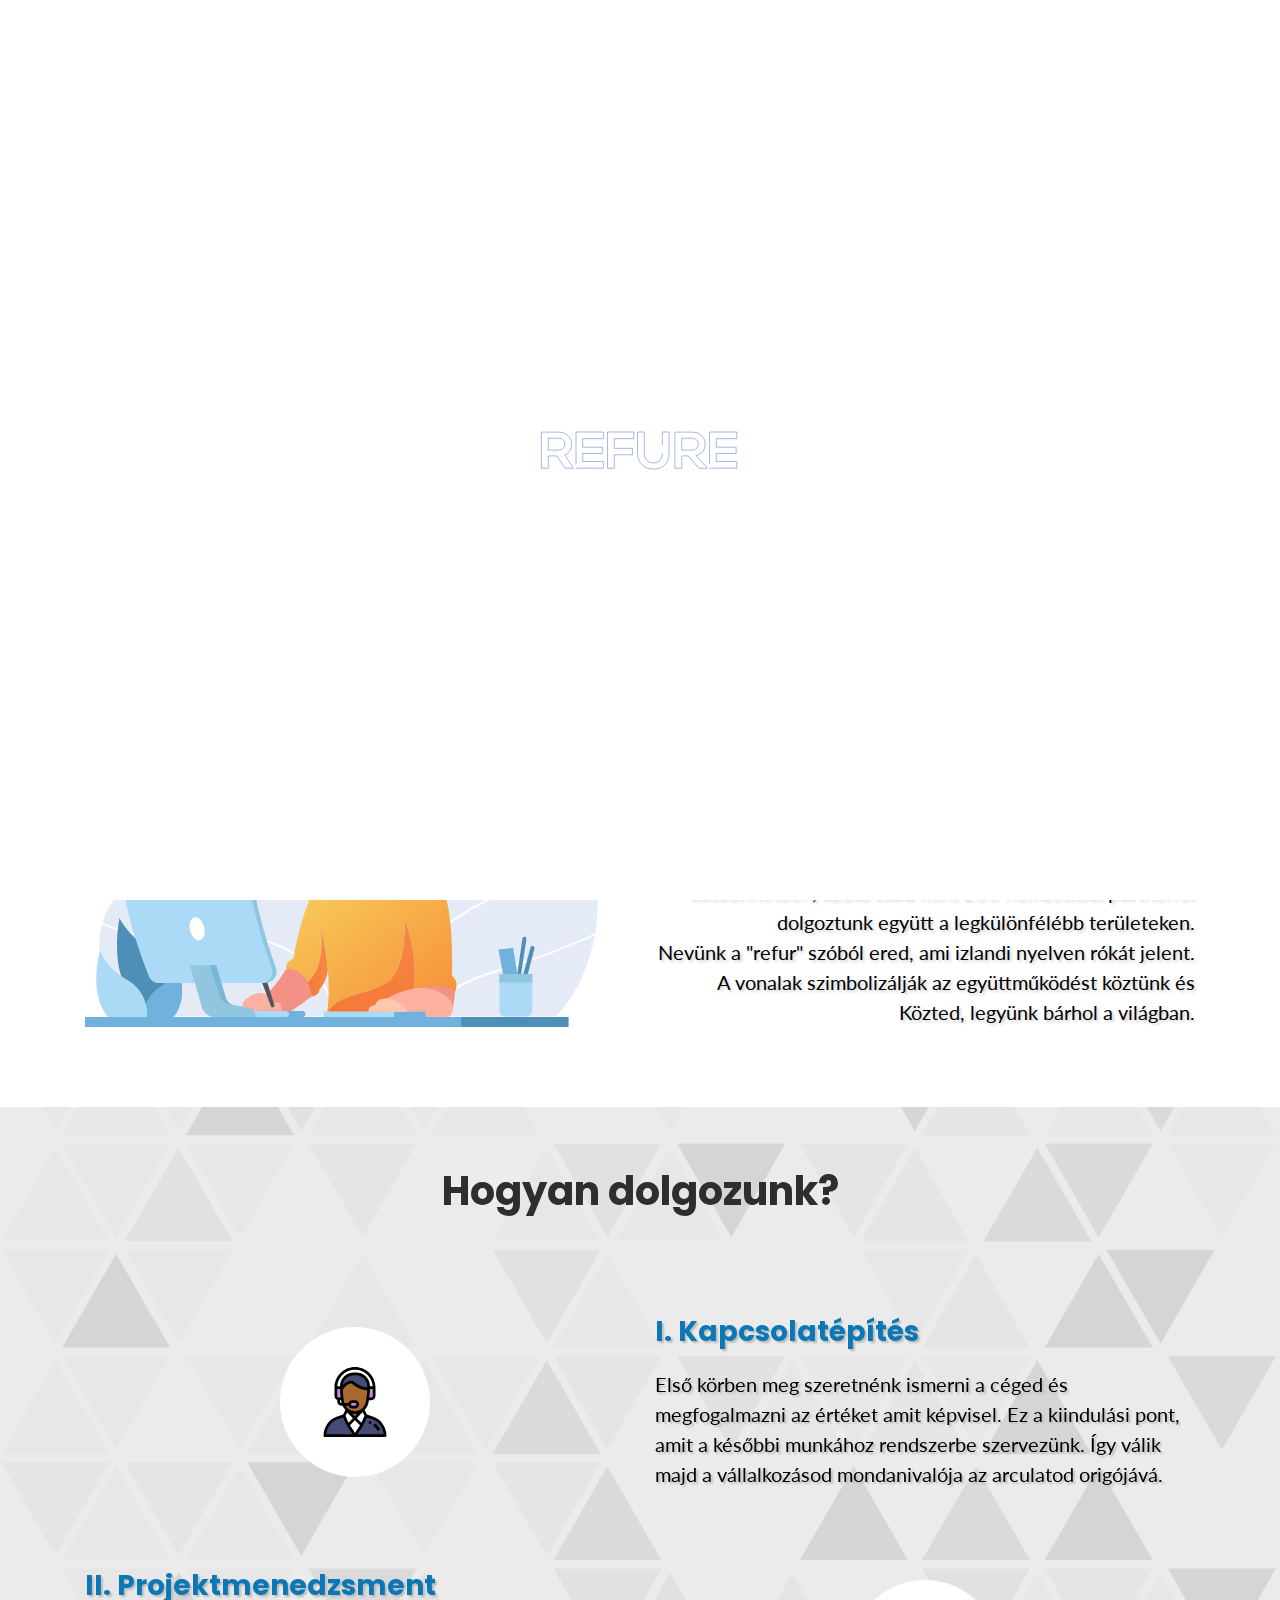
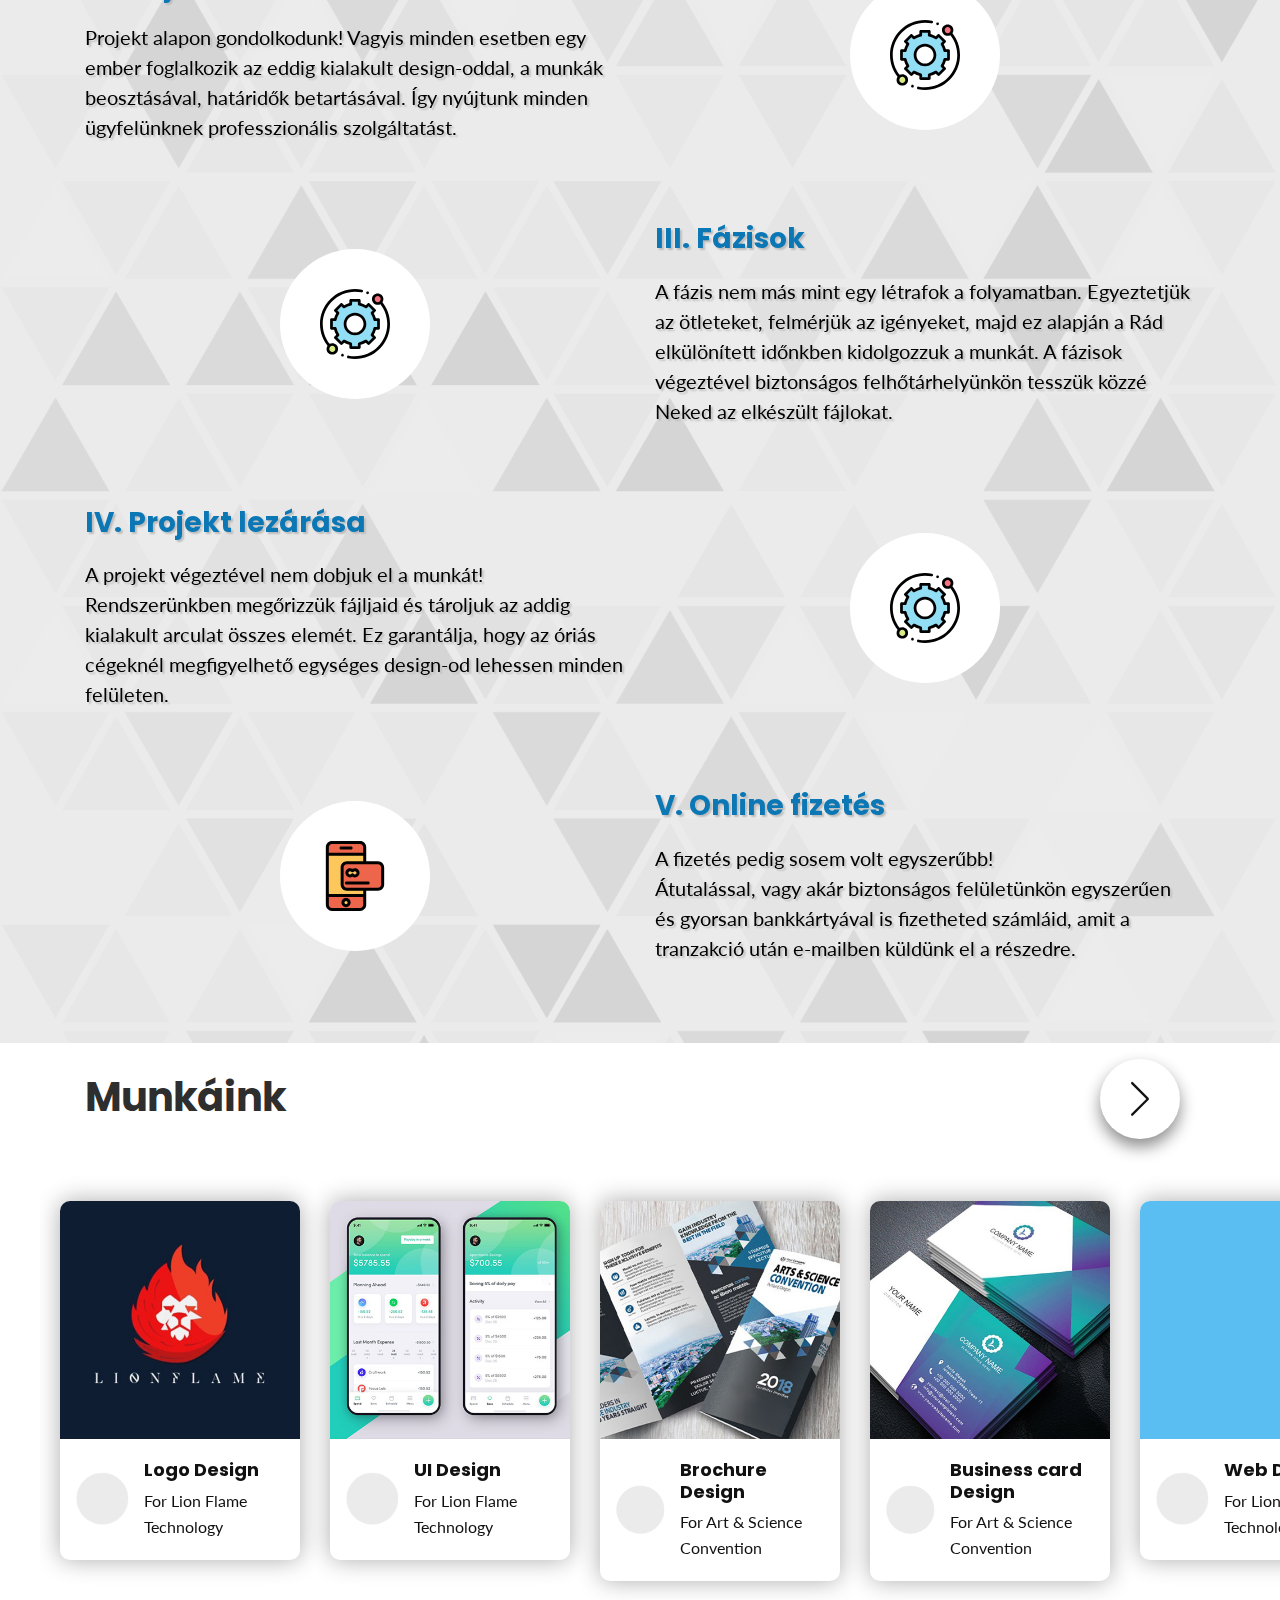
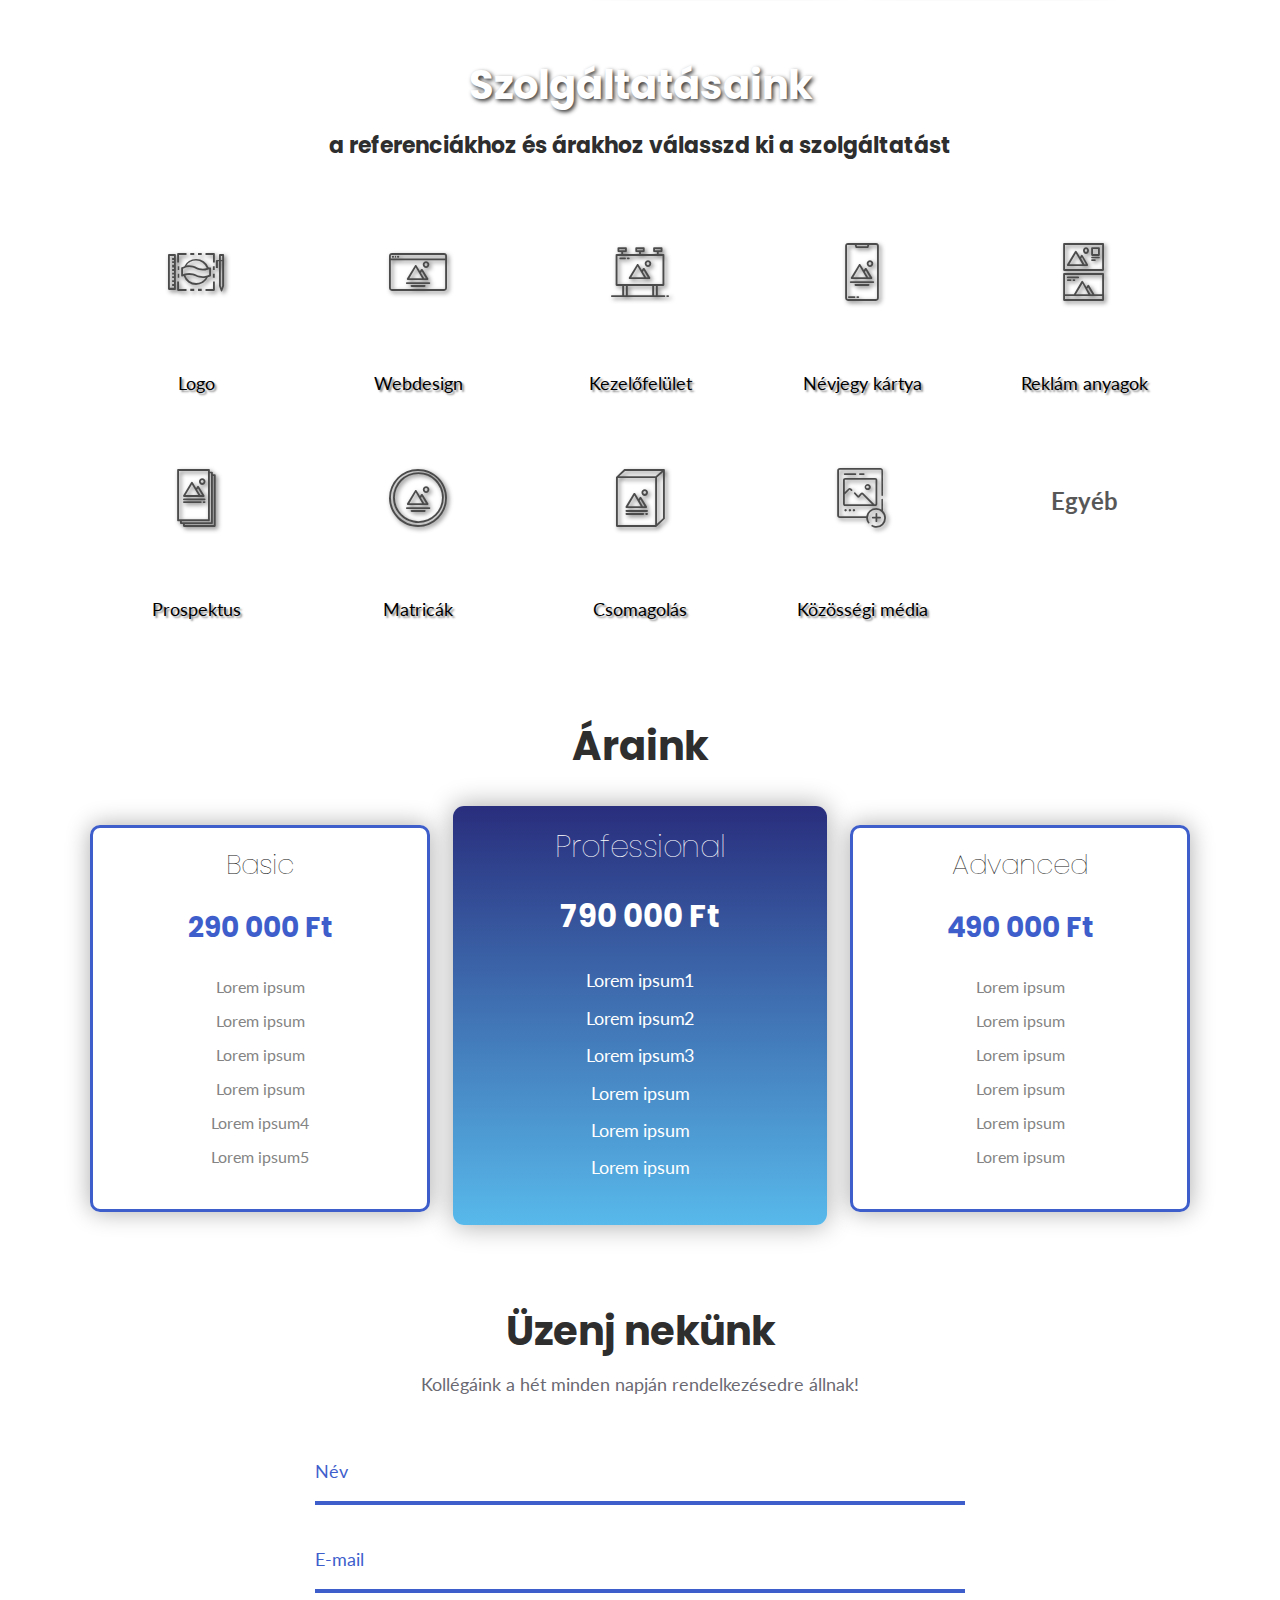
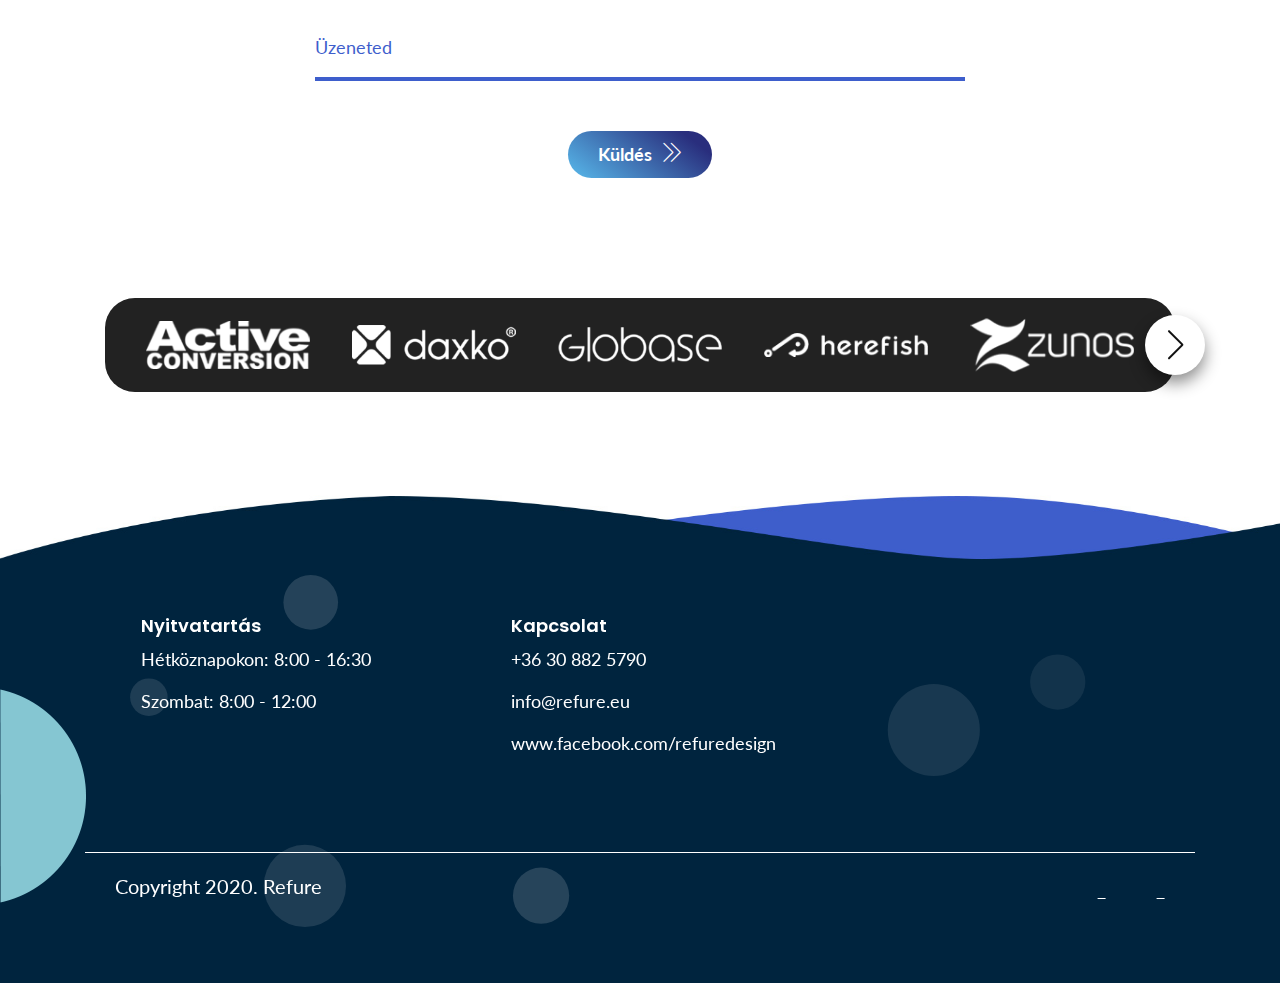
==== update/index.html @ ee315ac1 "up" ====
<!DOCTYPE html>
<html class="no-js" lang="en">
  <head>
    <meta charset="utf-8" />

    <!--====== Title ======-->
    <title>REFURE - Grafikus munkák, design megoldások</title>

    <meta name="description" content="" />
    <meta name="viewport" content="width=device-width, initial-scale=1" />

    <!--====== Favicon Icon ======-->
    <link rel="shortcut icon" href="assets/images/favicon.png" type="image/png" />

    <!--====== Animate CSS ======-->
    <link rel="stylesheet" href="assets/css/animate.css" />

    <!--====== Line Icons CSS ======-->
    <link rel="stylesheet" href="assets/css/LineIcons.css" />

    <!--====== service Icons CSS ======-->
    <link rel="stylesheet" href="assets/css/services-icon.css" />

    <!--====== Font Awesome CSS ======-->
    <link rel="stylesheet" href="assets/css/font-awesome.min.css" />

    <!--====== Bootstrap CSS ======-->
    <link rel="stylesheet" href="assets/css/bootstrap.min.css" />

    <!--====== swiper CSS ======-->
    <link rel="stylesheet" href="assets/css/swiper.min.css" />

    <!--====== Default CSS ======-->
    <link rel="stylesheet" href="assets/css/default.css" />

    <!--====== Style CSS ======-->
    <link rel="stylesheet" href="assets/css/style.css" />
</head>

<body>
    <!--[if IE]>
      <p class="browserupgrade">
        You are using an <strong>outdated</strong> browser. Please
        <a href="https://browsehappy.com/">upgrade your browser</a> to improve
        your experience and security.
      </p>
    <![endif]-->

    <!--====== PRELOADER PART START ======-->

    <div class="preloader">
        <div class="loader">
            <svg version="1.1" id="Layer_1" xmlns="http://www.w3.org/2000/svg" xmlns:xlink="http://www.w3.org/1999/xlink" x="0px" y="0px" viewBox="0 0 882.017 720.295" enable-background="new 0 0 882.017 720.295" xml:space="preserve">
                <g class="preloaderlogo">
                    <g class="logotext">
                        <linearGradient id="SVGID_1_" gradientUnits="userSpaceOnUse" x1="-338.6346" y1="5.5108" x2="892.0926" y2="792.4666">
                            <stop offset="0" style="stop-color: #2400a9;" />
                            <stop offset="0.0764" style="stop-color: #2b19b3;" />
                            <stop offset="0.2457" style="stop-color: #394cc6;" />
                            <stop offset="0.4127" style="stop-color: #4577d6;" />
                            <stop offset="0.574" style="stop-color: #4e97e2;" />
                            <stop offset="0.7279" style="stop-color: #55afeb;" />
                            <stop offset="0.8715" style="stop-color: #59bdf0;" />
                            <stop offset="0.9944" style="stop-color: #5ac2f2;" />
                        </linearGradient>
                        <path fill="url(#SVGID_1_)" d="M158.902,442.015h120.335v-29.591h-90.745v-35.509h86.799v-27.618h-86.799v-37.482h90.745v-29.591
   H158.902C158.902,336.475,158.902,387.765,158.902,442.015z" />
                        <linearGradient id="SVGID_2_" gradientUnits="userSpaceOnUse" x1="-167.7441" y1="-261.7451" x2="1062.983" y2="525.2107">
                            <stop offset="0" style="stop-color: #2400a9;" />
                            <stop offset="0.0764" style="stop-color: #2b19b3;" />
                            <stop offset="0.2457" style="stop-color: #394cc6;" />
                            <stop offset="0.4127" style="stop-color: #4577d6;" />
                            <stop offset="0.574" style="stop-color: #4e97e2;" />
                            <stop offset="0.7279" style="stop-color: #55afeb;" />
                            <stop offset="0.8715" style="stop-color: #59bdf0;" />
                            <stop offset="0.9944" style="stop-color: #5ac2f2;" />
                        </linearGradient>
                        <path fill="url(#SVGID_2_)" d="M747.757,442.015h120.335v-29.591h-90.745v-35.509h87.786v-27.618h-87.786v-37.482h90.745v-29.591
   H747.757C747.757,336.475,747.757,387.765,747.757,442.015z" />
                        <linearGradient id="SVGID_3_" gradientUnits="userSpaceOnUse" x1="-298.9894" y1="-56.4909" x2="931.7363" y2="730.4639">
                            <stop offset="0" style="stop-color: #2400a9;" />
                            <stop offset="0.0764" style="stop-color: #2b19b3;" />
                            <stop offset="0.2457" style="stop-color: #394cc6;" />
                            <stop offset="0.4127" style="stop-color: #4577d6;" />
                            <stop offset="0.574" style="stop-color: #4e97e2;" />
                            <stop offset="0.7279" style="stop-color: #55afeb;" />
                            <stop offset="0.8715" style="stop-color: #59bdf0;" />
                            <stop offset="0.9944" style="stop-color: #5ac2f2;" />
                        </linearGradient>
                        <polygon fill="url(#SVGID_3_)" points="297.979,442.015 327.569,442.015 327.569,382.834 407.464,382.834 407.464,354.229 
   327.569,354.229 327.569,311.816 413.382,311.816 413.382,282.225 297.979,282.225 	" />
                        <linearGradient id="SVGID_4_" gradientUnits="userSpaceOnUse" x1="-251.2435" y1="-131.1832" x2="979.5007" y2="655.7835">
                            <stop offset="0" style="stop-color: #2400a9;" />
                            <stop offset="0.0764" style="stop-color: #2b19b3;" />
                            <stop offset="0.2457" style="stop-color: #394cc6;" />
                            <stop offset="0.4127" style="stop-color: #4577d6;" />
                            <stop offset="0.574" style="stop-color: #4e97e2;" />
                            <stop offset="0.7279" style="stop-color: #55afeb;" />
                            <stop offset="0.8715" style="stop-color: #59bdf0;" />
                            <stop offset="0.9944" style="stop-color: #5ac2f2;" />
                        </linearGradient>
                        <path fill="url(#SVGID_4_)" d="M539.636,374.334c0,27.324-13.99,43.949-38.809,43.949c-24.822,0-41.086-15.256-41.086-43.949
   v-92.109H430.15v92.109c0,48.048,32.193,71.274,70.449,71.274c40.077,0,68.627-24.137,68.627-71.274v-92.109h-29.591V374.334z" />
                        <linearGradient id="SVGID_5_" gradientUnits="userSpaceOnUse" x1="-215.8048" y1="-186.5627" x2="1014.9111" y2="600.3858">
                            <stop offset="0" style="stop-color: #2400a9;" />
                            <stop offset="0.0764" style="stop-color: #2b19b3;" />
                            <stop offset="0.2457" style="stop-color: #394cc6;" />
                            <stop offset="0.4127" style="stop-color: #4577d6;" />
                            <stop offset="0.574" style="stop-color: #4e97e2;" />
                            <stop offset="0.7279" style="stop-color: #55afeb;" />
                            <stop offset="0.8715" style="stop-color: #59bdf0;" />
                            <stop offset="0.9944" style="stop-color: #5ac2f2;" />
                        </linearGradient>
                        <path fill="url(#SVGID_5_)" d="M728.317,335.623c0-27.552-19.928-52.6-57.5-52.83c-25.276,0-49.313-0.229-75.945-0.229v159.451
   h30.577v-54.25h28.634l46.452,54.25h36.372v-1.872l-48.585-54.423C718.607,379.569,728.317,357.483,728.317,335.623z
    M625.449,362.12v-52.277h45.484c18.901,0,27.326,13.388,27.326,26.138s-8.198,26.138-27.326,26.138H625.449z" />
                        <g>
                            <linearGradient id="SVGID_6_" gradientUnits="userSpaceOnUse" x1="-313.3938" y1="-33.9428" x2="917.308" y2="752.9968">
                                <stop offset="0" style="stop-color: #2400a9;" />
                                <stop offset="0.0764" style="stop-color: #2b19b3;" />
                                <stop offset="0.2457" style="stop-color: #394cc6;" />
                                <stop offset="0.4127" style="stop-color: #4577d6;" />
                                <stop offset="0.574" style="stop-color: #4e97e2;" />
                                <stop offset="0.7279" style="stop-color: #55afeb;" />
                                <stop offset="0.8715" style="stop-color: #59bdf0;" />
                                <stop offset="0.9944" style="stop-color: #5ac2f2;" />
                            </linearGradient>
                            <path fill="url(#SVGID_6_)" d="M867.487,449.421c0,0,8.543,232.531-257.797,232.531c-187.862,0-407.966-133.053-500.142-299.454
     c21.847-8.735,29.694-27.883,29.694-46.875c0-27.552-19.811-52.6-57.384-52.83c-3.255,0-6.632-0.333-9.888-0.341
     c-12.313-0.025-57.077,0.112-65.954,0.112v159.451h29.591v-54.25h38.756l28.01,43.423c0.493,0.699,0.97,1.528,1.467,2.229
     l0.408,0.524c113.574,160.036,331.087,281.44,519.305,281.44c103.439,0,182.905-36.294,223.761-102.229
     C876.925,565.363,883.542,513.601,867.487,449.421z M61.599,362.12H35.608v-52.277h5.962h37.392h2.896
     c18.9,0,27.325,13.229,27.325,25.984c0,8.598-3.749,17.731-12.042,22.422c-4.006,2.265-9.053,3.87-15.283,3.87H61.599z" />
                        </g>
                        <linearGradient id="SVGID_7_" gradientUnits="userSpaceOnUse" x1="-233.0298" y1="-159.667" x2="997.6918" y2="627.2852">
                            <stop offset="0" style="stop-color: #2400a9;" />
                            <stop offset="0.0764" style="stop-color: #2b19b3;" />
                            <stop offset="0.2457" style="stop-color: #394cc6;" />
                            <stop offset="0.4127" style="stop-color: #4577d6;" />
                            <stop offset="0.574" style="stop-color: #4e97e2;" />
                            <stop offset="0.7279" style="stop-color: #55afeb;" />
                            <stop offset="0.8715" style="stop-color: #59bdf0;" />
                            <stop offset="0.9944" style="stop-color: #5ac2f2;" />
                        </linearGradient>
                        <path fill="url(#SVGID_7_)" d="M786.168,282.225h-38.572C640.709,148.081,460.582,38.815,300.121,38.815
   C39.782,38.815,33.89,272.523,33.89,272.523c-12.622-59.855,0.725-120.135,28.609-165.158
   C103.357,41.427,182.825,4.914,286.254,4.914c180.778,0,383.007,126.534,499.784,277.104
   C786.075,282.149,786.13,282.225,786.168,282.225z" />

                        <rect class="rect" />
                        <rect class="rect2" />
                    </g>
                </g>
                <g>
                    <path class="stroke e" d="M158.902,442.015h120.335v-29.591h-90.745v-35.509h86.799v-27.618h-86.799v-37.482h90.745v-29.591H158.902
   C158.902,336.475,158.902,387.765,158.902,442.015z" />
                    <path class="stroke e" d="M747.757,442.015h120.335v-29.591h-90.745v-35.509h87.786v-27.618h-87.786v-37.482h90.745v-29.591H747.757
   C747.757,336.475,747.757,387.765,747.757,442.015z" />
                    <polygon class="stroke" points="297.979,442.015 327.569,442.015 327.569,382.834 407.464,382.834 407.464,354.229 
   327.569,354.229 327.569,311.816 413.382,311.816 413.382,282.225 297.979,282.225 	" />
                    <path class="stroke" d="M539.636,374.334c0,27.324-13.99,43.949-38.809,43.949c-24.822,0-41.086-15.256-41.086-43.949v-92.109
   H430.15v92.109c0,48.048,32.193,71.274,70.449,71.274c40.077,0,68.627-24.137,68.627-71.274v-92.109h-29.591V374.334z" />
                    <path class="stroke" d="M728.317,335.623c0-27.552-19.928-52.6-57.5-52.83c-25.276,0-49.313-0.229-75.945-0.229v159.451h30.577
   v-54.25h28.634l46.452,54.25h36.372v-1.872l-48.585-54.423C718.607,379.569,728.317,357.483,728.317,335.623z M625.449,362.12
   v-52.277h45.484c18.901,0,27.326,13.388,27.326,26.138s-8.198,26.138-27.326,26.138H625.449z" />
                    <path class="stroke" d="M139.317,335.623c0-27.552-19.928-52.6-57.501-52.83c-25.276,0-49.313-0.229-75.945-0.229v159.451h30.577
   v-54.25h37.634l36.452,54.25h37.372v-1.872c0,0-24.907-32.995-38.267-57.407C131.861,374.107,139.317,354.778,139.317,335.623z
    M36.449,362.12v-52.277h45.484c18.901,0,27.326,13.388,27.326,26.138s-8.198,26.138-27.326,26.138H36.449z" />
                </g>
            </svg>
        </div>
    </div>

    <!--====== PRELOADER PART ENDS ======-->

    <!--====== HEADER PART START ======-->

    <header class="header-area">
        <div class="navbar-area">
            <div class="container">
                <div class="row">
                    <div class="col-lg-12">
                        <nav class="navbar navbar-expand-lg">
                            <a class="navbar-brand" href="index.html">
                                <img src="assets/images/logo.png" alt="Logo" />
                            </a>
                            <div class="collapse navbar-collapse" id="navbarSupportedContent">
                                <ul id="nav" class="navbar-nav ml-auto">
                                    <li class="nav-item">
                                        <a class="page-scroll" href="#about">Rólunk</a>
                                    </li>
                                    <li class="nav-item">
                                        <a class="page-scroll" href="#services">Szolgáltatások</a>
                                    </li>
                                    <li class="nav-item">
                                        <a class="page-scroll" href="#pricing">Áraink</a>
                                    </li>
                                    <li class="nav-item">
                                        <a class="page-scroll" href="#contact">Kapcsolat</a>
                                    </li>
                                </ul>
                            </div>
                            <!-- navbar collapse -->
                            <div class="dropdown lan-dropown ml-auto mr-4">
                                <button class="btn btn-secondary dropdown-toggle" type="button" id="lanDropdownMenuButton" data-toggle="dropdown" aria-haspopup="true" aria-expanded="false">
                                    HU <i class="lni lni-chevron-down"></i>
                                </button>
                                <div class="dropdown-menu lanDropdownMenu" aria-labelledby="lanDropdownMenuButton">
                                    <a class="dropdown-item" href="#">HU</a>
                                    <a class="dropdown-item" href="#">EN</a>
                                    <a class="dropdown-item" href="#">DE</a>
                                </div>
                            </div>
                            <!-- toggle button -->
                            <button class="navbar-toggler" type="button" data-toggle="collapse" data-target="#navbarSupportedContent" aria-controls="navbarSupportedContent" aria-expanded="false" aria-label="Toggle navigation">
                                <span class="toggler-icon"></span>
                                <span class="toggler-icon"></span>
                                <span class="toggler-icon"></span>
                            </button>
                        </nav>
                        <!-- navbar -->
                    </div>
                </div>
                <!-- row -->
            </div>
            <!-- container -->
        </div>
        <!-- navbar area -->
    </header>
    <!--====== HEADER PART ENDS ======-->

    <!--====== HERO PART START ======-->
    <section id="hero" class="bg_cover">
        <div class="container hero-container">
            <div class="row align-items-center">
                <div class="col-md-5">
                    <div class="text-left">
                        <h1 class="hero-title wow fadeInUp" data-wow-duration="1.3s" data-wow-delay="2.2s">
                            Designerek vagyunk
                        </h1>
                        <h2 class="hero-sub-title wow fadeInUp" data-wow-duration="1.3s" data-wow-delay="2.5s">
                            A terveid rábíznád a kivitelezőre? És a Design-od programozókra?
                        </h2>
                    </div>
                </div>
                <div class="col-md-7">
                    <div class="hero-image text-center wow fadeIn" data-wow-duration="1.3s" data-wow-delay="2.6s">
                        <img src="assets/images/header-hero.svg" alt="hero" />
                    </div>
                </div>
            </div><!-- row -->
        </div><!-- container -->
        <div id="particles-1" class="particles"></div><!-- particles -->
    </section>
    <!--====== HERO PART ENDS ======-->

    <!--====== ABOUT PART START ======-->
    <section id="about">
        <div class="container">
            <div class="row">
                <div class="col-md-6 align-self-center wow fadeIn" data-wow-duration="1.3s" data-wow-delay=".2s">
                    <div class="about-image">
                        <img class="img-fluid" src="assets/images/about.svg" alt="" />
                    </div>
                </div>
                <div class="col-md-6 wow fadeInRight" data-wow-duration="1.3s" data-wow-delay=".5s">
                    <div class="about-contents">
                        <div class="section-title">
                            <h2>< REFURE ></h2>
                        </div>
                        <p class="text-right">
                            A Refure története 2018-ban kezdődött el egy izlandi kisvárosban,
							Borgarnesben. Projekt szemléletünknek köszönhetően, azóta több
							mint 200 nemzetközi partnerrel dolgoztunk együtt a legkülönfélébb
							területeken.<br>
							Nevünk a "refur" szóból ered, ami
                            izlandi nyelven rókát jelent. A vonalak szimbolizálják az együttműködést
                            köztünk és Közted, legyünk bárhol a világban.
                        </p>
                    </div>
                </div>
            </div><!-- row -->
        </div><!-- container -->
    </section>
    <!--====== ABOUT ENDS ======-->

    <!--====== HOW WE WORK START ======-->
    <section id="howWeWork">
        <div id="scene">
            <div class="container">
                <div class="section-title">
                    <h2>Hogyan dolgozunk?</h2>
                </div>
                <div class="row step1 align-items-center">
                    <div class="col-md-6">
                        <div class="howWeWork-image">
                            <img src="assets/images/Contact-Us.svg" alt="" />
                        </div>
                    </div>
                    <div class="col-md-6">
                        <div class="howWeWork-text">
                            <h4>I. Kapcsolatépítés</h4>
                            <p>
                                Első körben meg szeretnénk ismerni a céged és megfogalmazni
								az értéket amit képvisel. Ez a kiindulási pont, amit a későbbi
								munkához rendszerbe szervezünk. Így válik majd a vállalkozásod
								mondanivalója az arculatod origójává.<br>
                            </p>
                        </div>
                    </div>
                </div>
                <div class="row step2 align-items-center">
                    <div class="col-md-6">
                        <div class="howWeWork-text">
                            <h4>II. Projektmenedzsment</h4>
                            <p>
                                Projekt alapon gondolkodunk! Vagyis minden esetben egy ember
								foglalkozik az eddig kialakult design-oddal, a munkák beosztásával,
								határidők betartásával. Így nyújtunk minden ügyfelünknek 
								professzionális szolgáltatást.<br>
                            </p>
                        </div>
                    </div>
                    <div class="col-md-6">
                        <div class="howWeWork-image">
                            <img src="assets/images/Process.svg" alt="" />
                        </div>
                    </div>
                </div>
                <div class="row step3 align-items-center">
                    <div class="col-md-6">
                        <div class="howWeWork-image">
                            <img src="assets/images/Process.svg" alt="" />
                        </div>
                    </div>
                    <div class="col-md-6">
                        <div class="howWeWork-text">
                            <h4>III. Fázisok</h4>
                            <p>
                                A fázis nem más mint egy létrafok a folyamatban. Egyeztetjük 
								az ötleteket, felmérjük az igényeket, majd ez alapján a Rád
								elkülönített időnkben kidolgozzuk a munkát. A fázisok végeztével
								biztonságos felhőtárhelyünkön tesszük közzé Neked az elkészült fájlokat.
								<br>
                            </p>
                        </div>
                    </div>
				</div>
				<div class="row step2 align-items-center">
                   <div class="col-md-6">
                       <div class="howWeWork-text">
                           <h4>IV. Projekt lezárása</h4>
                           <p>
                                A projekt végeztével nem dobjuk el a munkát! Rendszerünkben
								megőrizzük fájljaid és tároljuk az addig kialakult arculat
								összes elemét. Ez garantálja, hogy az óriás cégeknél megfigyelhető
								egységes design-od lehessen minden felületen. <br>
                           </p>
                        </div>
                    </div>
                    <div class="col-md-6">
                        <div class="howWeWork-image">
                            <img src="assets/images/Process.svg" alt="" />
                        </div>
                    </div>
                </div>
				<div class="row step3 align-items-center">
                    <div class="col-md-6">
                        <div class="howWeWork-image">
                            <img src="assets/images/Online-Payment.svg" alt="" />
                        </div>
                    </div>
                    <div class="col-md-6">
                        <div class="howWeWork-text">
                            <h4>V. Online fizetés</h4>
                            <p>
                                A fizetés pedig sosem volt egyszerűbb! <br>
								Átutalással, vagy akár biztonságos felületünkön egyszerűen és gyorsan 
								bankkártyával is fizetheted számláid, amit a tranzakció után e-mailben
								küldünk el a részedre.
								<br>
                            </p>
                        </div>
                    </div>
                </div>
            </div><!-- container -->
            <div class="bg-paralax bg_cover" data-depth="0.2"></div><!-- bg-paralax -->
        </div><!-- scene -->
    </section>
    <!--====== HOW WE WORK PART ENDS ======-->

    <!--====== WORK PART START ======-->
    <section id="work">
        <div class="container">
            <div class="section-title text-left">
                <h2>Munkáink</h2>
            </div>
        </div><!-- container -->
        <div class="slider">
            <div class="swiper-container work-slider">
                <div class="swiper-wrapper">
                    <div class="swiper-slide logo primary">
                        <div class="content">
                            <div class="image">
                                <img src="assets/images/logo-sample.jpg" alt="" />
                            </div>
                            <div class="bottom">
                                <div class="left-img">
                                    <img src="assets/images/img-plageholder.png" alt="" />
                                </div>
                                <div class="right-text">
                                    <h5>Logo Design</h5>
                                    <p>For Lion Flame Technology</p>
                                </div>
                            </div>
                        </div>
                    </div>
                    <div class="swiper-slide logo">
                        <div class="content">
                            <div class="image">
                                <img src="assets/images/logo-sample.jpg" alt="" />
                            </div>
                            <div class="bottom">
                                <div class="left-img">
                                    <img src="assets/images/img-plageholder.png" alt="" />
                                </div>
                                <div class="right-text">
                                    <h5>Logo Design</h5>
                                    <p>For Lion Flame Technology</p>
                                </div>
                            </div>
                        </div>
                    </div>
                    <div class="swiper-slide logo">
                        <div class="content">
                            <div class="image">
                                <img src="assets/images/logo-sample.jpg" alt="" />
                            </div>
                            <div class="bottom">
                                <div class="left-img">
                                    <img src="assets/images/img-plageholder.png" alt="" />
                                </div>
                                <div class="right-text">
                                    <h5>Logo Design</h5>
                                    <p>For Lion Flame Technology</p>
                                </div>
                            </div>
                        </div>
                    </div>
                    <div class="swiper-slide logo">
                        <div class="content">
                            <div class="image">
                                <img src="assets/images/logo-sample.jpg" alt="" />
                            </div>
                            <div class="bottom">
                                <div class="left-img">
                                    <img src="assets/images/img-plageholder.png" alt="" />
                                </div>
                                <div class="right-text">
                                    <h5>Logo Design</h5>
                                    <p>For Lion Flame Technology</p>
                                </div>
                            </div>
                        </div>
                    </div>
                    <div class="swiper-slide logo">
                        <div class="content">
                            <div class="image">
                                <img src="assets/images/logo-sample.jpg" alt="" />
                            </div>
                            <div class="bottom">
                                <div class="left-img">
                                    <img src="assets/images/img-plageholder.png" alt="" />
                                </div>
                                <div class="right-text">
                                    <h5>Logo Design</h5>
                                    <p>For Lion Flame Technology</p>
                                </div>
                            </div>
                        </div>
                    </div>
                    <div class="swiper-slide logo">
                        <div class="content">
                            <div class="image">
                                <img src="assets/images/logo-sample.jpg" alt="" />
                            </div>
                            <div class="bottom">
                                <div class="left-img">
                                    <img src="assets/images/img-plageholder.png" alt="" />
                                </div>
                                <div class="right-text">
                                    <h5>Logo Design</h5>
                                    <p>For Lion Flame Technology</p>
                                </div>
                            </div>
                        </div>
                    </div>
                    <div class="swiper-slide logo">
                        <div class="content">
                            <div class="image">
                                <img src="assets/images/logo-sample.jpg" alt="" />
                            </div>
                            <div class="bottom">
                                <div class="left-img">
                                    <img src="assets/images/img-plageholder.png" alt="" />
                                </div>
                                <div class="right-text">
                                    <h5>Logo Design</h5>
                                    <p>For Lion Flame Technology</p>
                                </div>
                            </div>
                        </div>
                    </div>
                    <div class="swiper-slide logo">
                        <div class="content">
                            <div class="image">
                                <img src="assets/images/logo-sample.jpg" alt="" />
                            </div>
                            <div class="bottom">
                                <div class="left-img">
                                    <img src="assets/images/img-plageholder.png" alt="" />
                                </div>
                                <div class="right-text">
                                    <h5>Logo Design</h5>
                                    <p>For Lion Flame Technology</p>
                                </div>
                            </div>
                        </div>
                    </div>
                    <div class="swiper-slide logo">
                        <div class="content">
                            <div class="image">
                                <img src="assets/images/logo-sample.jpg" alt="" />
                            </div>
                            <div class="bottom">
                                <div class="left-img">
                                    <img src="assets/images/img-plageholder.png" alt="" />
                                </div>
                                <div class="right-text">
                                    <h5>Logo Design</h5>
                                    <p>For Lion Flame Technology</p>
                                </div>
                            </div>
                        </div>
                    </div>
                    <div class="swiper-slide logo">
                        <div class="content">
                            <div class="image">
                                <img src="assets/images/logo-sample.jpg" alt="" />
                            </div>
                            <div class="bottom">
                                <div class="left-img">
                                    <img src="assets/images/img-plageholder.png" alt="" />
                                </div>
                                <div class="right-text">
                                    <h5>Logo Design</h5>
                                    <p>For Lion Flame Technology</p>
                                </div>
                            </div>
                        </div>
                    </div>
                    <div class="swiper-slide uiDesign primary">
                        <div class="content">
                            <div class="image">
                                <img src="assets/images/Ui-Sample.jpg" alt="" />
                            </div>
                            <div class="bottom">
                                <div class="left-img">
                                    <img src="assets/images/img-plageholder.png" alt="" />
                                </div>
                                <div class="right-text">
                                    <h5>UI Design</h5>
                                    <p>For Lion Flame Technology</p>
                                </div>
                            </div>
                        </div>
                    </div>
                    <div class="swiper-slide uiDesign">
                        <div class="content">
                            <div class="image">
                                <img src="assets/images/Ui-Sample.jpg" alt="" />
                            </div>
                            <div class="bottom">
                                <div class="left-img">
                                    <img src="assets/images/img-plageholder.png" alt="" />
                                </div>
                                <div class="right-text">
                                    <h5>UI Design</h5>
                                    <p>For Lion Flame Technology</p>
                                </div>
                            </div>
                        </div>
                    </div>
                    <div class="swiper-slide uiDesign">
                        <div class="content">
                            <div class="image">
                                <img src="assets/images/Ui-Sample.jpg" alt="" />
                            </div>
                            <div class="bottom">
                                <div class="left-img">
                                    <img src="assets/images/img-plageholder.png" alt="" />
                                </div>
                                <div class="right-text">
                                    <h5>UI Design</h5>
                                    <p>For Lion Flame Technology</p>
                                </div>
                            </div>
                        </div>
                    </div>
                    <div class="swiper-slide uiDesign">
                        <div class="content">
                            <div class="image">
                                <img src="assets/images/Ui-Sample.jpg" alt="" />
                            </div>
                            <div class="bottom">
                                <div class="left-img">
                                    <img src="assets/images/img-plageholder.png" alt="" />
                                </div>
                                <div class="right-text">
                                    <h5>UI Design</h5>
                                    <p>For Lion Flame Technology</p>
                                </div>
                            </div>
                        </div>
                    </div>
                    <div class="swiper-slide uiDesign">
                        <div class="content">
                            <div class="image">
                                <img src="assets/images/Ui-Sample.jpg" alt="" />
                            </div>
                            <div class="bottom">
                                <div class="left-img">
                                    <img src="assets/images/img-plageholder.png" alt="" />
                                </div>
                                <div class="right-text">
                                    <h5>UI Design</h5>
                                    <p>For Lion Flame Technology</p>
                                </div>
                            </div>
                        </div>
                    </div>
                    <div class="swiper-slide uiDesign">
                        <div class="content">
                            <div class="image">
                                <img src="assets/images/Ui-Sample.jpg" alt="" />
                            </div>
                            <div class="bottom">
                                <div class="left-img">
                                    <img src="assets/images/img-plageholder.png" alt="" />
                                </div>
                                <div class="right-text">
                                    <h5>UI Design</h5>
                                    <p>For Lion Flame Technology</p>
                                </div>
                            </div>
                        </div>
                    </div>
                    <div class="swiper-slide uiDesign">
                        <div class="content">
                            <div class="image">
                                <img src="assets/images/Ui-Sample.jpg" alt="" />
                            </div>
                            <div class="bottom">
                                <div class="left-img">
                                    <img src="assets/images/img-plageholder.png" alt="" />
                                </div>
                                <div class="right-text">
                                    <h5>UI Design</h5>
                                    <p>For Lion Flame Technology</p>
                                </div>
                            </div>
                        </div>
                    </div>
                    <div class="swiper-slide uiDesign">
                        <div class="content">
                            <div class="image">
                                <img src="assets/images/Ui-Sample.jpg" alt="" />
                            </div>
                            <div class="bottom">
                                <div class="left-img">
                                    <img src="assets/images/img-plageholder.png" alt="" />
                                </div>
                                <div class="right-text">
                                    <h5>UI Design</h5>
                                    <p>For Lion Flame Technology</p>
                                </div>
                            </div>
                        </div>
                    </div>
                    <div class="swiper-slide uiDesign">
                        <div class="content">
                            <div class="image">
                                <img src="assets/images/Ui-Sample.jpg" alt="" />
                            </div>
                            <div class="bottom">
                                <div class="left-img">
                                    <img src="assets/images/img-plageholder.png" alt="" />
                                </div>
                                <div class="right-text">
                                    <h5>UI Design</h5>
                                    <p>For Lion Flame Technology</p>
                                </div>
                            </div>
                        </div>
                    </div>
                    <div class="swiper-slide uiDesign">
                        <div class="content">
                            <div class="image">
                                <img src="assets/images/Ui-Sample.jpg" alt="" />
                            </div>
                            <div class="bottom">
                                <div class="left-img">
                                    <img src="assets/images/img-plageholder.png" alt="" />
                                </div>
                                <div class="right-text">
                                    <h5>UI Design</h5>
                                    <p>For Lion Flame Technology</p>
                                </div>
                            </div>
                        </div>
                    </div>
                    <div class="swiper-slide brochure primary">
                        <div class="content">
                            <div class="image">
                                <img src="assets/images/brochure-sample.jpg" alt="" />
                            </div>
                            <div class="bottom">
                                <div class="left-img">
                                    <img src="assets/images/img-plageholder.png" alt="" />
                                </div>
                                <div class="right-text">
                                    <h5>Brochure Design</h5>
                                    <p>For Art & Science Convention</p>
                                </div>
                            </div>
                        </div>
                    </div>
                    <div class="swiper-slide brochure">
                        <div class="content">
                            <div class="image">
                                <img src="assets/images/brochure-sample.jpg" alt="" />
                            </div>
                            <div class="bottom">
                                <div class="left-img">
                                    <img src="assets/images/img-plageholder.png" alt="" />
                                </div>
                                <div class="right-text">
                                    <h5>Brochure Design</h5>
                                    <p>For Art & Science Convention</p>
                                </div>
                            </div>
                        </div>
                    </div>
                    <div class="swiper-slide brochure">
                        <div class="content">
                            <div class="image">
                                <img src="assets/images/brochure-sample.jpg" alt="" />
                            </div>
                            <div class="bottom">
                                <div class="left-img">
                                    <img src="assets/images/img-plageholder.png" alt="" />
                                </div>
                                <div class="right-text">
                                    <h5>Brochure Design</h5>
                                    <p>For Art & Science Convention</p>
                                </div>
                            </div>
                        </div>
                    </div>
                    <div class="swiper-slide brochure">
                        <div class="content">
                            <div class="image">
                                <img src="assets/images/brochure-sample.jpg" alt="" />
                            </div>
                            <div class="bottom">
                                <div class="left-img">
                                    <img src="assets/images/img-plageholder.png" alt="" />
                                </div>
                                <div class="right-text">
                                    <h5>Brochure Design</h5>
                                    <p>For Art & Science Convention</p>
                                </div>
                            </div>
                        </div>
                    </div>
                    <div class="swiper-slide brochure">
                        <div class="content">
                            <div class="image">
                                <img src="assets/images/brochure-sample.jpg" alt="" />
                            </div>
                            <div class="bottom">
                                <div class="left-img">
                                    <img src="assets/images/img-plageholder.png" alt="" />
                                </div>
                                <div class="right-text">
                                    <h5>Brochure Design</h5>
                                    <p>For Art & Science Convention</p>
                                </div>
                            </div>
                        </div>
                    </div>
                    <div class="swiper-slide brochure">
                        <div class="content">
                            <div class="image">
                                <img src="assets/images/brochure-sample.jpg" alt="" />
                            </div>
                            <div class="bottom">
                                <div class="left-img">
                                    <img src="assets/images/img-plageholder.png" alt="" />
                                </div>
                                <div class="right-text">
                                    <h5>Brochure Design</h5>
                                    <p>For Art & Science Convention</p>
                                </div>
                            </div>
                        </div>
                    </div>
                    <div class="swiper-slide brochure">
                        <div class="content">
                            <div class="image">
                                <img src="assets/images/brochure-sample.jpg" alt="" />
                            </div>
                            <div class="bottom">
                                <div class="left-img">
                                    <img src="assets/images/img-plageholder.png" alt="" />
                                </div>
                                <div class="right-text">
                                    <h5>Brochure Design</h5>
                                    <p>For Art & Science Convention</p>
                                </div>
                            </div>
                        </div>
                    </div>
                    <div class="swiper-slide brochure">
                        <div class="content">
                            <div class="image">
                                <img src="assets/images/brochure-sample.jpg" alt="" />
                            </div>
                            <div class="bottom">
                                <div class="left-img">
                                    <img src="assets/images/img-plageholder.png" alt="" />
                                </div>
                                <div class="right-text">
                                    <h5>Brochure Design</h5>
                                    <p>For Art & Science Convention</p>
                                </div>
                            </div>
                        </div>
                    </div>
                    <div class="swiper-slide brochure">
                        <div class="content">
                            <div class="image">
                                <img src="assets/images/brochure-sample.jpg" alt="" />
                            </div>
                            <div class="bottom">
                                <div class="left-img">
                                    <img src="assets/images/img-plageholder.png" alt="" />
                                </div>
                                <div class="right-text">
                                    <h5>Brochure Design</h5>
                                    <p>For Art & Science Convention</p>
                                </div>
                            </div>
                        </div>
                    </div>
                    <div class="swiper-slide brochure">
                        <div class="content">
                            <div class="image">
                                <img src="assets/images/brochure-sample.jpg" alt="" />
                            </div>
                            <div class="bottom">
                                <div class="left-img">
                                    <img src="assets/images/img-plageholder.png" alt="" />
                                </div>
                                <div class="right-text">
                                    <h5>Brochure Design</h5>
                                    <p>For Art & Science Convention</p>
                                </div>
                            </div>
                        </div>
                    </div>
                    <div class="swiper-slide businessCard primary">
                        <div class="content">
                            <div class="image">
                                <img src="assets/images/businesscard-sample.jpg" alt="" />
                            </div>
                            <div class="bottom">
                                <div class="left-img">
                                    <img src="assets/images/img-plageholder.png" alt="" />
                                </div>
                                <div class="right-text">
                                    <h5>Business card Design</h5>
                                    <p>For Art & Science Convention</p>
                                </div>
                            </div>
                        </div>
                    </div>
                    <div class="swiper-slide businessCard">
                        <div class="content">
                            <div class="image">
                                <img src="assets/images/businesscard-sample.jpg" alt="" />
                            </div>
                            <div class="bottom">
                                <div class="left-img">
                                    <img src="assets/images/img-plageholder.png" alt="" />
                                </div>
                                <div class="right-text">
                                    <h5>Business card Design</h5>
                                    <p>For Art & Science Convention</p>
                                </div>
                            </div>
                        </div>
                    </div>
                    <div class="swiper-slide businessCard">
                        <div class="content">
                            <div class="image">
                                <img src="assets/images/businesscard-sample.jpg" alt="" />
                            </div>
                            <div class="bottom">
                                <div class="left-img">
                                    <img src="assets/images/img-plageholder.png" alt="" />
                                </div>
                                <div class="right-text">
                                    <h5>Business card Design</h5>
                                    <p>For Art & Science Convention</p>
                                </div>
                            </div>
                        </div>
                    </div>
                    <div class="swiper-slide businessCard">
                        <div class="content">
                            <div class="image">
                                <img src="assets/images/businesscard-sample.jpg" alt="" />
                            </div>
                            <div class="bottom">
                                <div class="left-img">
                                    <img src="assets/images/img-plageholder.png" alt="" />
                                </div>
                                <div class="right-text">
                                    <h5>Business card Design</h5>
                                    <p>For Art & Science Convention</p>
                                </div>
                            </div>
                        </div>
                    </div>
                    <div class="swiper-slide businessCard">
                        <div class="content">
                            <div class="image">
                                <img src="assets/images/businesscard-sample.jpg" alt="" />
                            </div>
                            <div class="bottom">
                                <div class="left-img">
                                    <img src="assets/images/img-plageholder.png" alt="" />
                                </div>
                                <div class="right-text">
                                    <h5>Business card Design</h5>
                                    <p>For Art & Science Convention</p>
                                </div>
                            </div>
                        </div>
                    </div>
                    <div class="swiper-slide businessCard">
                        <div class="content">
                            <div class="image">
                                <img src="assets/images/businesscard-sample.jpg" alt="" />
                            </div>
                            <div class="bottom">
                                <div class="left-img">
                                    <img src="assets/images/img-plageholder.png" alt="" />
                                </div>
                                <div class="right-text">
                                    <h5>Business card Design</h5>
                                    <p>For Art & Science Convention</p>
                                </div>
                            </div>
                        </div>
                    </div>
                    <div class="swiper-slide businessCard">
                        <div class="content">
                            <div class="image">
                                <img src="assets/images/businesscard-sample.jpg" alt="" />
                            </div>
                            <div class="bottom">
                                <div class="left-img">
                                    <img src="assets/images/img-plageholder.png" alt="" />
                                </div>
                                <div class="right-text">
                                    <h5>Business card Design</h5>
                                    <p>For Art & Science Convention</p>
                                </div>
                            </div>
                        </div>
                    </div>
                    <div class="swiper-slide businessCard">
                        <div class="content">
                            <div class="image">
                                <img src="assets/images/businesscard-sample.jpg" alt="" />
                            </div>
                            <div class="bottom">
                                <div class="left-img">
                                    <img src="assets/images/img-plageholder.png" alt="" />
                                </div>
                                <div class="right-text">
                                    <h5>Business card Design</h5>
                                    <p>For Art & Science Convention</p>
                                </div>
                            </div>
                        </div>
                    </div>
                    <div class="swiper-slide businessCard">
                        <div class="content">
                            <div class="image">
                                <img src="assets/images/businesscard-sample.jpg" alt="" />
                            </div>
                            <div class="bottom">
                                <div class="left-img">
                                    <img src="assets/images/img-plageholder.png" alt="" />
                                </div>
                                <div class="right-text">
                                    <h5>Business card Design</h5>
                                    <p>For Art & Science Convention</p>
                                </div>
                            </div>
                        </div>
                    </div>
                    <div class="swiper-slide businessCard">
                        <div class="content">
                            <div class="image">
                                <img src="assets/images/businesscard-sample.jpg" alt="" />
                            </div>
                            <div class="bottom">
                                <div class="left-img">
                                    <img src="assets/images/img-plageholder.png" alt="" />
                                </div>
                                <div class="right-text">
                                    <h5>Business card Design</h5>
                                    <p>For Art & Science Convention</p>
                                </div>
                            </div>
                        </div>
                    </div>
                    <div class="swiper-slide webDesign primary">
                        <div class="content">
                            <div class="image">
                                <img src="assets/images/work-placeholder.jpg" alt="" />
                            </div>
                            <div class="bottom">
                                <div class="left-img">
                                    <img src="assets/images/img-plageholder.png" alt="" />
                                </div>
                                <div class="right-text">
                                    <h5>Web Design</h5>
                                    <p>For Lion Flame Technology</p>
                                </div>
                            </div>
                        </div>
                    </div>
                    <div class="swiper-slide webDesign">
                        <div class="content">
                            <div class="image">
                                <img src="assets/images/work-placeholder.jpg" alt="" />
                            </div>
                            <div class="bottom">
                                <div class="left-img">
                                    <img src="assets/images/img-plageholder.png" alt="" />
                                </div>
                                <div class="right-text">
                                    <h5>Web Design</h5>
                                    <p>For Lion Flame Technology</p>
                                </div>
                            </div>
                        </div>
                    </div>
                    <div class="swiper-slide webDesign">
                        <div class="content">
                            <div class="image">
                                <img src="assets/images/work-placeholder.jpg" alt="" />
                            </div>
                            <div class="bottom">
                                <div class="left-img">
                                    <img src="assets/images/img-plageholder.png" alt="" />
                                </div>
                                <div class="right-text">
                                    <h5>Web Design</h5>
                                    <p>For Lion Flame Technology</p>
                                </div>
                            </div>
                        </div>
                    </div>
                    <div class="swiper-slide webDesign">
                        <div class="content">
                            <div class="image">
                                <img src="assets/images/work-placeholder.jpg" alt="" />
                            </div>
                            <div class="bottom">
                                <div class="left-img">
                                    <img src="assets/images/img-plageholder.png" alt="" />
                                </div>
                                <div class="right-text">
                                    <h5>Web Design</h5>
                                    <p>For Lion Flame Technology</p>
                                </div>
                            </div>
                        </div>
                    </div>
                    <div class="swiper-slide webDesign">
                        <div class="content">
                            <div class="image">
                                <img src="assets/images/work-placeholder.jpg" alt="" />
                            </div>
                            <div class="bottom">
                                <div class="left-img">
                                    <img src="assets/images/img-plageholder.png" alt="" />
                                </div>
                                <div class="right-text">
                                    <h5>Web Design</h5>
                                    <p>For Lion Flame Technology</p>
                                </div>
                            </div>
                        </div>
                    </div>
                    <div class="swiper-slide webDesign">
                        <div class="content">
                            <div class="image">
                                <img src="assets/images/work-placeholder.jpg" alt="" />
                            </div>
                            <div class="bottom">
                                <div class="left-img">
                                    <img src="assets/images/img-plageholder.png" alt="" />
                                </div>
                                <div class="right-text">
                                    <h5>Web Design</h5>
                                    <p>For Lion Flame Technology</p>
                                </div>
                            </div>
                        </div>
                    </div>
                    <div class="swiper-slide webDesign">
                        <div class="content">
                            <div class="image">
                                <img src="assets/images/work-placeholder.jpg" alt="" />
                            </div>
                            <div class="bottom">
                                <div class="left-img">
                                    <img src="assets/images/img-plageholder.png" alt="" />
                                </div>
                                <div class="right-text">
                                    <h5>Web Design</h5>
                                    <p>For Lion Flame Technology</p>
                                </div>
                            </div>
                        </div>
                    </div>
                    <div class="swiper-slide webDesign">
                        <div class="content">
                            <div class="image">
                                <img src="assets/images/work-placeholder.jpg" alt="" />
                            </div>
                            <div class="bottom">
                                <div class="left-img">
                                    <img src="assets/images/img-plageholder.png" alt="" />
                                </div>
                                <div class="right-text">
                                    <h5>Web Design</h5>
                                    <p>For Lion Flame Technology</p>
                                </div>
                            </div>
                        </div>
                    </div>
                    <div class="swiper-slide webDesign">
                        <div class="content">
                            <div class="image">
                                <img src="assets/images/work-placeholder.jpg" alt="" />
                            </div>
                            <div class="bottom">
                                <div class="left-img">
                                    <img src="assets/images/img-plageholder.png" alt="" />
                                </div>
                                <div class="right-text">
                                    <h5>Web Design</h5>
                                    <p>For Lion Flame Technology</p>
                                </div>
                            </div>
                        </div>
                    </div>
                    <div class="swiper-slide webDesign">
                        <div class="content">
                            <div class="image">
                                <img src="assets/images/work-placeholder.jpg" alt="" />
                            </div>
                            <div class="bottom">
                                <div class="left-img">
                                    <img src="assets/images/img-plageholder.png" alt="" />
                                </div>
                                <div class="right-text">
                                    <h5>Web Design</h5>
                                    <p>For Lion Flame Technology</p>
                                </div>
                            </div>
                        </div>
                    </div>
                    <div class="swiper-slide advertisement primary">
                        <div class="content">
                            <div class="image">
                                <img src="assets/images/work-placeholder.jpg" alt="" />
                            </div>
                            <div class="bottom">
                                <div class="left-img">
                                    <img src="assets/images/img-plageholder.png" alt="" />
                                </div>
                                <div class="right-text">
                                    <h5>Advertisement</h5>
                                    <p>For Lion Flame Technology</p>
                                </div>
                            </div>
                        </div>
                    </div>
                    <div class="swiper-slide advertisement">
                        <div class="content">
                            <div class="image">
                                <img src="assets/images/work-placeholder.jpg" alt="" />
                            </div>
                            <div class="bottom">
                                <div class="left-img">
                                    <img src="assets/images/img-plageholder.png" alt="" />
                                </div>
                                <div class="right-text">
                                    <h5>Advertisement</h5>
                                    <p>For Lion Flame Technology</p>
                                </div>
                            </div>
                        </div>
                    </div>
                    <div class="swiper-slide advertisement">
                        <div class="content">
                            <div class="image">
                                <img src="assets/images/work-placeholder.jpg" alt="" />
                            </div>
                            <div class="bottom">
                                <div class="left-img">
                                    <img src="assets/images/img-plageholder.png" alt="" />
                                </div>
                                <div class="right-text">
                                    <h5>Advertisement</h5>
                                    <p>For Lion Flame Technology</p>
                                </div>
                            </div>
                        </div>
                    </div>
                    <div class="swiper-slide advertisement">
                        <div class="content">
                            <div class="image">
                                <img src="assets/images/work-placeholder.jpg" alt="" />
                            </div>
                            <div class="bottom">
                                <div class="left-img">
                                    <img src="assets/images/img-plageholder.png" alt="" />
                                </div>
                                <div class="right-text">
                                    <h5>Advertisement</h5>
                                    <p>For Lion Flame Technology</p>
                                </div>
                            </div>
                        </div>
                    </div>
                    <div class="swiper-slide advertisement">
                        <div class="content">
                            <div class="image">
                                <img src="assets/images/work-placeholder.jpg" alt="" />
                            </div>
                            <div class="bottom">
                                <div class="left-img">
                                    <img src="assets/images/img-plageholder.png" alt="" />
                                </div>
                                <div class="right-text">
                                    <h5>Advertisement</h5>
                                    <p>For Lion Flame Technology</p>
                                </div>
                            </div>
                        </div>
                    </div>
                    <div class="swiper-slide advertisement">
                        <div class="content">
                            <div class="image">
                                <img src="assets/images/work-placeholder.jpg" alt="" />
                            </div>
                            <div class="bottom">
                                <div class="left-img">
                                    <img src="assets/images/img-plageholder.png" alt="" />
                                </div>
                                <div class="right-text">
                                    <h5>Advertisement</h5>
                                    <p>For Lion Flame Technology</p>
                                </div>
                            </div>
                        </div>
                    </div>
                    <div class="swiper-slide advertisement">
                        <div class="content">
                            <div class="image">
                                <img src="assets/images/work-placeholder.jpg" alt="" />
                            </div>
                            <div class="bottom">
                                <div class="left-img">
                                    <img src="assets/images/img-plageholder.png" alt="" />
                                </div>
                                <div class="right-text">
                                    <h5>Advertisement</h5>
                                    <p>For Lion Flame Technology</p>
                                </div>
                            </div>
                        </div>
                    </div>
                    <div class="swiper-slide advertisement">
                        <div class="content">
                            <div class="image">
                                <img src="assets/images/work-placeholder.jpg" alt="" />
                            </div>
                            <div class="bottom">
                                <div class="left-img">
                                    <img src="assets/images/img-plageholder.png" alt="" />
                                </div>
                                <div class="right-text">
                                    <h5>Advertisement</h5>
                                    <p>For Lion Flame Technology</p>
                                </div>
                            </div>
                        </div>
                    </div>
                    <div class="swiper-slide advertisement">
                        <div class="content">
                            <div class="image">
                                <img src="assets/images/work-placeholder.jpg" alt="" />
                            </div>
                            <div class="bottom">
                                <div class="left-img">
                                    <img src="assets/images/img-plageholder.png" alt="" />
                                </div>
                                <div class="right-text">
                                    <h5>Advertisement</h5>
                                    <p>For Lion Flame Technology</p>
                                </div>
                            </div>
                        </div>
                    </div>
                    <div class="swiper-slide advertisement">
                        <div class="content">
                            <div class="image">
                                <img src="assets/images/work-placeholder.jpg" alt="" />
                            </div>
                            <div class="bottom">
                                <div class="left-img">
                                    <img src="assets/images/img-plageholder.png" alt="" />
                                </div>
                                <div class="right-text">
                                    <h5>Advertisement</h5>
                                    <p>For Lion Flame Technology</p>
                                </div>
                            </div>
                        </div>
                    </div>
                    <div class="swiper-slide srickers primary">
                        <div class="content">
                            <div class="image">
                                <img src="assets/images/work-placeholder.jpg" alt="" />
                            </div>
                            <div class="bottom">
                                <div class="left-img">
                                    <img src="assets/images/img-plageholder.png" alt="" />
                                </div>
                                <div class="right-text">
                                    <h5>Srickers</h5>
                                    <p>For Lion Flame Technology</p>
                                </div>
                            </div>
                        </div>
                    </div>
                    <div class="swiper-slide srickers">
                        <div class="content">
                            <div class="image">
                                <img src="assets/images/work-placeholder.jpg" alt="" />
                            </div>
                            <div class="bottom">
                                <div class="left-img">
                                    <img src="assets/images/img-plageholder.png" alt="" />
                                </div>
                                <div class="right-text">
                                    <h5>Srickers</h5>
                                    <p>For Lion Flame Technology</p>
                                </div>
                            </div>
                        </div>
                    </div>
                    <div class="swiper-slide srickers">
                        <div class="content">
                            <div class="image">
                                <img src="assets/images/work-placeholder.jpg" alt="" />
                            </div>
                            <div class="bottom">
                                <div class="left-img">
                                    <img src="assets/images/img-plageholder.png" alt="" />
                                </div>
                                <div class="right-text">
                                    <h5>Srickers</h5>
                                    <p>For Lion Flame Technology</p>
                                </div>
                            </div>
                        </div>
                    </div>
                    <div class="swiper-slide srickers">
                        <div class="content">
                            <div class="image">
                                <img src="assets/images/work-placeholder.jpg" alt="" />
                            </div>
                            <div class="bottom">
                                <div class="left-img">
                                    <img src="assets/images/img-plageholder.png" alt="" />
                                </div>
                                <div class="right-text">
                                    <h5>Srickers</h5>
                                    <p>For Lion Flame Technology</p>
                                </div>
                            </div>
                        </div>
                    </div>
                    <div class="swiper-slide srickers">
                        <div class="content">
                            <div class="image">
                                <img src="assets/images/work-placeholder.jpg" alt="" />
                            </div>
                            <div class="bottom">
                                <div class="left-img">
                                    <img src="assets/images/img-plageholder.png" alt="" />
                                </div>
                                <div class="right-text">
                                    <h5>Srickers</h5>
                                    <p>For Lion Flame Technology</p>
                                </div>
                            </div>
                        </div>
                    </div>
                    <div class="swiper-slide srickers">
                        <div class="content">
                            <div class="image">
                                <img src="assets/images/work-placeholder.jpg" alt="" />
                            </div>
                            <div class="bottom">
                                <div class="left-img">
                                    <img src="assets/images/img-plageholder.png" alt="" />
                                </div>
                                <div class="right-text">
                                    <h5>Srickers</h5>
                                    <p>For Lion Flame Technology</p>
                                </div>
                            </div>
                        </div>
                    </div>
                    <div class="swiper-slide srickers">
                        <div class="content">
                            <div class="image">
                                <img src="assets/images/work-placeholder.jpg" alt="" />
                            </div>
                            <div class="bottom">
                                <div class="left-img">
                                    <img src="assets/images/img-plageholder.png" alt="" />
                                </div>
                                <div class="right-text">
                                    <h5>Srickers</h5>
                                    <p>For Lion Flame Technology</p>
                                </div>
                            </div>
                        </div>
                    </div>
                    <div class="swiper-slide srickers">
                        <div class="content">
                            <div class="image">
                                <img src="assets/images/work-placeholder.jpg" alt="" />
                            </div>
                            <div class="bottom">
                                <div class="left-img">
                                    <img src="assets/images/img-plageholder.png" alt="" />
                                </div>
                                <div class="right-text">
                                    <h5>Srickers</h5>
                                    <p>For Lion Flame Technology</p>
                                </div>
                            </div>
                        </div>
                    </div>
                    <div class="swiper-slide srickers">
                        <div class="content">
                            <div class="image">
                                <img src="assets/images/work-placeholder.jpg" alt="" />
                            </div>
                            <div class="bottom">
                                <div class="left-img">
                                    <img src="assets/images/img-plageholder.png" alt="" />
                                </div>
                                <div class="right-text">
                                    <h5>Srickers</h5>
                                    <p>For Lion Flame Technology</p>
                                </div>
                            </div>
                        </div>
                    </div>
                    <div class="swiper-slide srickers">
                        <div class="content">
                            <div class="image">
                                <img src="assets/images/work-placeholder.jpg" alt="" />
                            </div>
                            <div class="bottom">
                                <div class="left-img">
                                    <img src="assets/images/img-plageholder.png" alt="" />
                                </div>
                                <div class="right-text">
                                    <h5>Srickers</h5>
                                    <p>For Lion Flame Technology</p>
                                </div>
                            </div>
                        </div>
                    </div>
                    <div class="swiper-slide packaging primary">
                        <div class="content">
                            <div class="image">
                                <img src="assets/images/work-placeholder.jpg" alt="" />
                            </div>
                            <div class="bottom">
                                <div class="left-img">
                                    <img src="assets/images/img-plageholder.png" alt="" />
                                </div>
                                <div class="right-text">
                                    <h5>Packaging</h5>
                                    <p>For Lion Flame Technology</p>
                                </div>
                            </div>
                        </div>
                    </div>
                    <div class="swiper-slide packaging">
                        <div class="content">
                            <div class="image">
                                <img src="assets/images/work-placeholder.jpg" alt="" />
                            </div>
                            <div class="bottom">
                                <div class="left-img">
                                    <img src="assets/images/img-plageholder.png" alt="" />
                                </div>
                                <div class="right-text">
                                    <h5>Packaging</h5>
                                    <p>For Lion Flame Technology</p>
                                </div>
                            </div>
                        </div>
                    </div>
                    <div class="swiper-slide packaging">
                        <div class="content">
                            <div class="image">
                                <img src="assets/images/work-placeholder.jpg" alt="" />
                            </div>
                            <div class="bottom">
                                <div class="left-img">
                                    <img src="assets/images/img-plageholder.png" alt="" />
                                </div>
                                <div class="right-text">
                                    <h5>Packaging</h5>
                                    <p>For Lion Flame Technology</p>
                                </div>
                            </div>
                        </div>
                    </div>
                    <div class="swiper-slide packaging">
                        <div class="content">
                            <div class="image">
                                <img src="assets/images/work-placeholder.jpg" alt="" />
                            </div>
                            <div class="bottom">
                                <div class="left-img">
                                    <img src="assets/images/img-plageholder.png" alt="" />
                                </div>
                                <div class="right-text">
                                    <h5>Packaging</h5>
                                    <p>For Lion Flame Technology</p>
                                </div>
                            </div>
                        </div>
                    </div>
                    <div class="swiper-slide packaging">
                        <div class="content">
                            <div class="image">
                                <img src="assets/images/work-placeholder.jpg" alt="" />
                            </div>
                            <div class="bottom">
                                <div class="left-img">
                                    <img src="assets/images/img-plageholder.png" alt="" />
                                </div>
                                <div class="right-text">
                                    <h5>Packaging</h5>
                                    <p>For Lion Flame Technology</p>
                                </div>
                            </div>
                        </div>
                    </div>
                    <div class="swiper-slide packaging">
                        <div class="content">
                            <div class="image">
                                <img src="assets/images/work-placeholder.jpg" alt="" />
                            </div>
                            <div class="bottom">
                                <div class="left-img">
                                    <img src="assets/images/img-plageholder.png" alt="" />
                                </div>
                                <div class="right-text">
                                    <h5>Packaging</h5>
                                    <p>For Lion Flame Technology</p>
                                </div>
                            </div>
                        </div>
                    </div>
                    <div class="swiper-slide packaging">
                        <div class="content">
                            <div class="image">
                                <img src="assets/images/work-placeholder.jpg" alt="" />
                            </div>
                            <div class="bottom">
                                <div class="left-img">
                                    <img src="assets/images/img-plageholder.png" alt="" />
                                </div>
                                <div class="right-text">
                                    <h5>Packaging</h5>
                                    <p>For Lion Flame Technology</p>
                                </div>
                            </div>
                        </div>
                    </div>
                    <div class="swiper-slide packaging">
                        <div class="content">
                            <div class="image">
                                <img src="assets/images/work-placeholder.jpg" alt="" />
                            </div>
                            <div class="bottom">
                                <div class="left-img">
                                    <img src="assets/images/img-plageholder.png" alt="" />
                                </div>
                                <div class="right-text">
                                    <h5>Packaging</h5>
                                    <p>For Lion Flame Technology</p>
                                </div>
                            </div>
                        </div>
                    </div>
                    <div class="swiper-slide packaging">
                        <div class="content">
                            <div class="image">
                                <img src="assets/images/work-placeholder.jpg" alt="" />
                            </div>
                            <div class="bottom">
                                <div class="left-img">
                                    <img src="assets/images/img-plageholder.png" alt="" />
                                </div>
                                <div class="right-text">
                                    <h5>Packaging</h5>
                                    <p>For Lion Flame Technology</p>
                                </div>
                            </div>
                        </div>
                    </div>
                    <div class="swiper-slide packaging">
                        <div class="content">
                            <div class="image">
                                <img src="assets/images/work-placeholder.jpg" alt="" />
                            </div>
                            <div class="bottom">
                                <div class="left-img">
                                    <img src="assets/images/img-plageholder.png" alt="" />
                                </div>
                                <div class="right-text">
                                    <h5>Packaging</h5>
                                    <p>For Lion Flame Technology</p>
                                </div>
                            </div>
                        </div>
                    </div>
                    <div class="swiper-slide socialMedia primary">
                        <div class="content">
                            <div class="image">
                                <img src="assets/images/work-placeholder.jpg" alt="" />
                            </div>
                            <div class="bottom">
                                <div class="left-img">
                                    <img src="assets/images/img-plageholder.png" alt="" />
                                </div>
                                <div class="right-text">
                                    <h5>Social Media</h5>
                                    <p>For Lion Flame Technology</p>
                                </div>
                            </div>
                        </div>
                    </div>
                    <div class="swiper-slide socialMedia">
                        <div class="content">
                            <div class="image">
                                <img src="assets/images/work-placeholder.jpg" alt="" />
                            </div>
                            <div class="bottom">
                                <div class="left-img">
                                    <img src="assets/images/img-plageholder.png" alt="" />
                                </div>
                                <div class="right-text">
                                    <h5>Social Media</h5>
                                    <p>For Lion Flame Technology</p>
                                </div>
                            </div>
                        </div>
                    </div>
                    <div class="swiper-slide socialMedia">
                        <div class="content">
                            <div class="image">
                                <img src="assets/images/work-placeholder.jpg" alt="" />
                            </div>
                            <div class="bottom">
                                <div class="left-img">
                                    <img src="assets/images/img-plageholder.png" alt="" />
                                </div>
                                <div class="right-text">
                                    <h5>Social Media</h5>
                                    <p>For Lion Flame Technology</p>
                                </div>
                            </div>
                        </div>
                    </div>
                    <div class="swiper-slide socialMedia">
                        <div class="content">
                            <div class="image">
                                <img src="assets/images/work-placeholder.jpg" alt="" />
                            </div>
                            <div class="bottom">
                                <div class="left-img">
                                    <img src="assets/images/img-plageholder.png" alt="" />
                                </div>
                                <div class="right-text">
                                    <h5>Social Media</h5>
                                    <p>For Lion Flame Technology</p>
                                </div>
                            </div>
                        </div>
                    </div>
                    <div class="swiper-slide socialMedia">
                        <div class="content">
                            <div class="image">
                                <img src="assets/images/work-placeholder.jpg" alt="" />
                            </div>
                            <div class="bottom">
                                <div class="left-img">
                                    <img src="assets/images/img-plageholder.png" alt="" />
                                </div>
                                <div class="right-text">
                                    <h5>Social Media</h5>
                                    <p>For Lion Flame Technology</p>
                                </div>
                            </div>
                        </div>
                    </div>
                    <div class="swiper-slide socialMedia">
                        <div class="content">
                            <div class="image">
                                <img src="assets/images/work-placeholder.jpg" alt="" />
                            </div>
                            <div class="bottom">
                                <div class="left-img">
                                    <img src="assets/images/img-plageholder.png" alt="" />
                                </div>
                                <div class="right-text">
                                    <h5>Social Media</h5>
                                    <p>For Lion Flame Technology</p>
                                </div>
                            </div>
                        </div>
                    </div>
                    <div class="swiper-slide socialMedia">
                        <div class="content">
                            <div class="image">
                                <img src="assets/images/work-placeholder.jpg" alt="" />
                            </div>
                            <div class="bottom">
                                <div class="left-img">
                                    <img src="assets/images/img-plageholder.png" alt="" />
                                </div>
                                <div class="right-text">
                                    <h5>Social Media</h5>
                                    <p>For Lion Flame Technology</p>
                                </div>
                            </div>
                        </div>
                    </div>
                    <div class="swiper-slide socialMedia">
                        <div class="content">
                            <div class="image">
                                <img src="assets/images/work-placeholder.jpg" alt="" />
                            </div>
                            <div class="bottom">
                                <div class="left-img">
                                    <img src="assets/images/img-plageholder.png" alt="" />
                                </div>
                                <div class="right-text">
                                    <h5>Social Media</h5>
                                    <p>For Lion Flame Technology</p>
                                </div>
                            </div>
                        </div>
                    </div>
                    <div class="swiper-slide socialMedia">
                        <div class="content">
                            <div class="image">
                                <img src="assets/images/work-placeholder.jpg" alt="" />
                            </div>
                            <div class="bottom">
                                <div class="left-img">
                                    <img src="assets/images/img-plageholder.png" alt="" />
                                </div>
                                <div class="right-text">
                                    <h5>Social Media</h5>
                                    <p>For Lion Flame Technology</p>
                                </div>
                            </div>
                        </div>
                    </div>
                    <div class="swiper-slide socialMedia">
                        <div class="content">
                            <div class="image">
                                <img src="assets/images/work-placeholder.jpg" alt="" />
                            </div>
                            <div class="bottom">
                                <div class="left-img">
                                    <img src="assets/images/img-plageholder.png" alt="" />
                                </div>
                                <div class="right-text">
                                    <h5>Social Media</h5>
                                    <p>For Lion Flame Technology</p>
                                </div>
                            </div>
                        </div>
                    </div>
                    <div class="swiper-slide primary">
                        <div class="content">
                            <div class="image">
                                <img src="assets/images/work-placeholder.jpg" alt="" />
                            </div>
                            <div class="bottom">
                                <div class="left-img">
                                    <img src="assets/images/img-plageholder.png" alt="" />
                                </div>
                                <div class="right-text">
                                    <h5>Social Media</h5>
                                    <p>For Lion Flame Technology</p>
                                </div>
                            </div>
                        </div>
                    </div>
                </div>
                <!-- Add Arrows -->
                <div class="swiper-button-next"></div>
                <div class="swiper-button-prev"></div>
            </div>
        </div><!-- slider -->
        <div id="workpopup">
            <div class="wrapper">
                <div class="slide-content">
                    <div class="content">
                        <div class="image">
                            <img src="assets/images/logo-sample.jpg" alt="" />
                        </div>
                        <div class="bottom">
                            <div class="left-img">
                                <img src="assets/images/img-plageholder.png" alt="" />
                            </div>
                            <div class="right-text">
                                <h5>Logo Design</h5>
                                <p>For Lion Flame Technology</p>
                            </div>
                        </div>
                    </div>
                </div>
                <div class="close-btn"><i class="lni lni-close"></i></div><!-- close -->
            </div>
        </div><!-- work popup -->
    </section>
    <!--====== WORK PART ENDS ======-->

    <!--====== SERVICES PART START ======-->
    <section id="services">
        <a class="arrow-up page-scroll" href="#work"><i class="lni lni-angle-double-up"></i></a><!-- arrow -->
        <a class="arrow-down page-scroll" href="#pricing"><i class="lni lni-angle-double-down"></i></a><!-- arrow -->
        <div class="container">
            <div class="section-title">
                <h2>Szolgáltatásaink</h2><br>
				<h5>a referenciákhoz és árakhoz válasszd ki a szolgáltatást</h5>
            </div><!-- title -->
            <div class="all-services">
                <div class="single-service">
                    <button id="logo"><i class="icon services-logo"></i></button>
                    <p>Logo</p>
                </div>
                <div class="single-service">
                    <button id="webDesign"><i class="icon services-web"></i></button>
                    <p>Webdesign</p>
                </div>
                <div class="single-service">
                    <button id="uiDesign">
                        <i class="icon services-advertisement"></i>
                    </button>
                    <p>Kezelőfelület</p>
                </div>
                <div class="single-service">
                    <button id="businessCard"><i class="icon services-ui"></i></button>
                    <p>Névjegy kártya</p>
                </div>
                <div class="single-service">
                    <button id="advertisement">
                        <i class="icon services-business-card"></i>
                    </button>
                    <p>Reklám anyagok</p>
                </div>
                <div class="single-service">
                    <button id="brochure">
                        <i class="icon services-brochure"></i>
                    </button>
                    <p>Prospektus</p>
                </div>
                <div class="single-service">
                    <button id="srickers"><i class="icon services-sticker"></i></button>
                    <p>Matricák</p>
                </div>
                <div class="single-service">
                    <button id="packaging">
                        <i class="icon services-packaging"></i>
                    </button>
                    <p>Csomagolás</p>
                </div>
                <div class="single-service">
                    <button id="socialMedia">
                        <i class="icon services-social-media"></i>
                    </button>
                    <p>Közösségi média</p>
                </div>
                <div class="single-service">
                    <a id="primary" href="" class="view-all">Egyéb</a>
                </div>
            </div>
        </div><!-- container -->
    </section>
    <!--====== SERVICES PART ENDS ======-->

    <!--====== PRICING PART START ======-->
    <section id="pricing">
        <div class="container">
            <div class="section-title">
                <h2 class="selected-service">Áraink</h2>
            </div><!-- title -->
            <div class="row package">
                <div class="col-sm-4 basic">
                    <div class="package-text">
                        <h4 class="name">Basic</h4>
                        <h2 class="price">290 000 Ft</h2>
                        <ul class="include">
                            <li>Lorem ipsum</li>
                            <li>Lorem ipsum</li>
                            <li>Lorem ipsum</li>
                            <li>Lorem ipsum</li>
                            <li>Lorem ipsum4</li>
                            <li>Lorem ipsum5</li>
                        </ul>
                    </div>
                </div>
                <div class="col-sm-4 standard active">
                    <div class="package-text">
                        <h4 class="name">Professional</h4>
                        <h2 class="price">790 000 Ft</h2>
                        <ul class="include">
                            <li>Lorem ipsum1</li>
                            <li>Lorem ipsum2</li>
                            <li>Lorem ipsum3</li>
                            <li>Lorem ipsum</li>
                            <li>Lorem ipsum</li>
                            <li>Lorem ipsum</li>
                        </ul>
                    </div>
                </div>
                <div class="col-sm-4 enterprise">
                    <div class="package-text">
                        <h4 class="name">Advanced</h4>
                        <h2 class="price">490 000 Ft</h2>
                        <ul class="include">
                            <li>Lorem ipsum</li>
                            <li>Lorem ipsum</li>
                            <li>Lorem ipsum</li>
                            <li>Lorem ipsum</li>
                            <li>Lorem ipsum</li>
                            <li>Lorem ipsum</li>
                        </ul>
                    </div>
                </div>
            </div><!-- row -->
        </div><!-- container -->
    </section>
    <!--====== PRICING PART ENDS ======-->

    <!--====== CONTACT PART START ======-->
    <section id="contact">
        <div class="container">
            <div class="section-title">
                <h2>Üzenj nekünk</h2>
                <p class="mt-3">
                    Kollégáink a hét minden napján rendelkezésedre állnak!
                </p>
            </div><!-- title -->
            <form class="contact-from">
                <div class="input-group">
                    <input type="text" id="name" name="name" required />
                    <label for="name"><span>Név</span></label>
                </div>
                <div class="input-group">
                    <input type="email" id="email" name="email" required />
                    <label for="email"><span>E-mail</span></label>
                </div>
                <div class="input-group">
                    <input type="text" id="message" name="message" required />
                    <label for="message"><span>Üzeneted</span></label>
                </div>
                <div class="input-group button">
                    <button>Küldés<i class="lni lni-angle-double-right"></i></button>
                </div>
            </form><!-- form -->
        </div><!-- container -->
    </section>
    <!--====== CONTACT PART ENDS ======-->

    <!--====== BRAND PART START ======-->
    <section id="brands">
        <div class="container">
            <div class="brand-slider-wrap">
                <div class="swiper-container brand-slider">
                    <div class="swiper-wrapper">
                        <div class="swiper-slide">
                            <img src="assets/images/icon-1.png" alt="" />
                        </div>
                        <div class="swiper-slide">
                            <img src="assets/images/icon-2.png" alt="" />
                        </div>
                        <div class="swiper-slide">
                            <img src="assets/images/icon-3.png" alt="" />
                        </div>
                        <div class="swiper-slide">
                            <img src="assets/images/icon-4.png" alt="" />
                        </div>
                        <div class="swiper-slide">
                            <img src="assets/images/icon-5.png" alt="" />
                        </div>
                        <div class="swiper-slide">
                            <img src="assets/images/icon-1.png" alt="" />
                        </div>
                        <div class="swiper-slide">
                            <img src="assets/images/icon-2.png" alt="" />
                        </div>
                        <div class="swiper-slide">
                            <img src="assets/images/icon-3.png" alt="" />
                        </div>
                        <div class="swiper-slide">
                            <img src="assets/images/icon-4.png" alt="" />
                        </div>
                        <div class="swiper-slide">
                            <img src="assets/images/icon-5.png" alt="" />
                        </div>
                    </div>
                </div>
                <!-- Add Arrows -->
                <div class="swiper-button-next bn"></div>
                <div class="swiper-button-prev bp"></div>
            </div>
        </div><!-- container -->
    </section>
    <!--====== BRAND PART ENDS ======-->

    <!--====== FOOTER PART START ======-->
    <footer id="footer">
        <div class="footer-shapes">
            <img class="footer-shape1" src="assets/images/footer-shape1.jpg" alt="" />
            <img class="footer-shape2" src="assets/images/footer-shape2.png" alt="" />
        </div><!-- bg-images -->
        <div class="container">
            <div class="footer-top">
                <div class="link-wrap">
                    <h5 class="footer-title">Nyitvatartás</h5>
                    <ul class="footer-links">
                        <li><a href="">Hétköznapokon: 8:00 - 16:30 </a></li>
                        <li><a href="">Szombat: 8:00 - 12:00 </a></li>
                        <li><a href=""></a></li>
                    </ul>
                </div>
                <div class="link-wrap">
                    <h5 class="footer-title">Kapcsolat</h5>
                    <ul class="footer-links">
                        <li><a href="">+36 30 882 5790</a></li>
                        <li><a href="">info@refure.eu</a></li>
                        <li><a href="">www.facebook.com/refuredesign</a></li>
                    </ul>
                </div>
                <div class="link-wrap">
                    <h5 class="footer-title"></h5>
                    <ul class="footer-links">
                        <li><a href=""></a></li>
                        <li><a href=""></a></li>
                        <li><a href=""></a></li>
                    </ul>
                </div>
            </div><!-- footer top -->
            <div class="footer-bottom">
                <p class="copyright">Copyright 2020. Refure</p>
                <ul>
                    <li><a href="">_</a></li>
                    <li><a href="">_</a></li>
                </ul>
            </div><!-- footer bottom -->
        </div><!-- container -->
        <div id="particles-2"></div>
    </footer>
    <!--====== FOOTER PART ENDS ======-->
    
    <!--====== Facebook PART START ======-->
    <!-- Load Facebook SDK for JavaScript -->
      <div id="fb-root"></div>
      <script>
        window.fbAsyncInit = function() {
          FB.init({
            xfbml            : true,
            version          : 'v7.0'
          });
        };

        (function(d, s, id) {
        var js, fjs = d.getElementsByTagName(s)[0];
        if (d.getElementById(id)) return;
        js = d.createElement(s); js.id = id;
        js.src = 'https://connect.facebook.net/en_US/sdk/xfbml.customerchat.js';
        fjs.parentNode.insertBefore(js, fjs);
      }(document, 'script', 'facebook-jssdk'));</script>

      <!-- Your Chat Plugin code -->
      <div class="fb-customerchat" attribution=setup_tool page_id="107542750986701" theme_color="#0084ff" logged_in_greeting="Miben segíthetek?" logged_out_greeting="Miben segíthetek?">
      </div>
    <!--====== Facebook PART ENDS ======-->
   
    <!--====== Jquery js ======-->
    <script src="assets/js/vendor/jquery-1.12.4.min.js"></script>
    <script src="assets/js/vendor/modernizr-3.7.1.min.js"></script>

    <!--====== Bootstrap js ======-->
    <script src="assets/js/popper.min.js"></script>
    <script src="assets/js/bootstrap.min.js"></script>

    <!--====== Plugins js ======-->
    <script src="assets/js/plugins.js"></script>

    <!--====== Scrolling Nav js ======-->
    <script src="assets/js/jquery.easing.min.js"></script>
    <script src="assets/js/scrolling-nav.js"></script>

    <!--====== wow js ======-->
    <script src="assets/js/wow.min.js"></script>

    <!--====== Particles js ======-->
    <script src="assets/js/particles.min.js"></script>

    <!--====== parallax js ======-->
    <script src="assets/js/parallax.js"></script>

    <!--====== owl carousel js ======-->
    <script src="assets/js/swiper.min.js"></script>
    
    <!--====== smtp mail js ======-->
    <script src="assets/js/smtp.js"></script>
    
    <script async src="//static.zotabox.com/c/7/c77ee74b11fddde7c72bba2944974870/widgets.js"></script>

    <!--====== Main js ======-->
    <script src="assets/js/main.js"></script>
</body></html>
---- update/assets/css/services-icon.css ----
@font-face {
  font-family: "services";
  src: url("../fonts/services.eot?p6uoa5");
  src: url("../fonts/services.eot?p6uoa5#iefix") format("embedded-opentype"),
    url("../fonts/services.ttf?p6uoa5") format("truetype"),
    url("../fonts/services.woff?p6uoa5") format("woff"),
    url("../fonts/services.svg?p6uoa5#services") format("svg");
  font-weight: normal;
  font-style: normal;
  font-display: block;
}

.icon {
  /* use !important to prevent issues with browser extensions that change fonts */
  font-family: "services" !important;
  speak: none;
  font-style: normal;
  font-weight: normal;
  font-variant: normal;
  text-transform: none;
  line-height: 1;

  /* Better Font Rendering =========== */
  -webkit-font-smoothing: antialiased;
  -moz-osx-font-smoothing: grayscale;
}

.services-advertisement:before {
  content: "\e900";
}
.services-brochure:before {
  content: "\e901";
}
.services-logo:before {
  content: "\e902";
}
.services-packaging:before {
  content: "\e903";
}
.services-social-media:before {
  content: "\e904";
}
.services-sticker:before {
  content: "\e905";
}
.services-ui:before {
  content: "\e906";
}
.services-business-card:before {
  content: "\e907";
}
.services-web:before {
  content: "\e908";
}
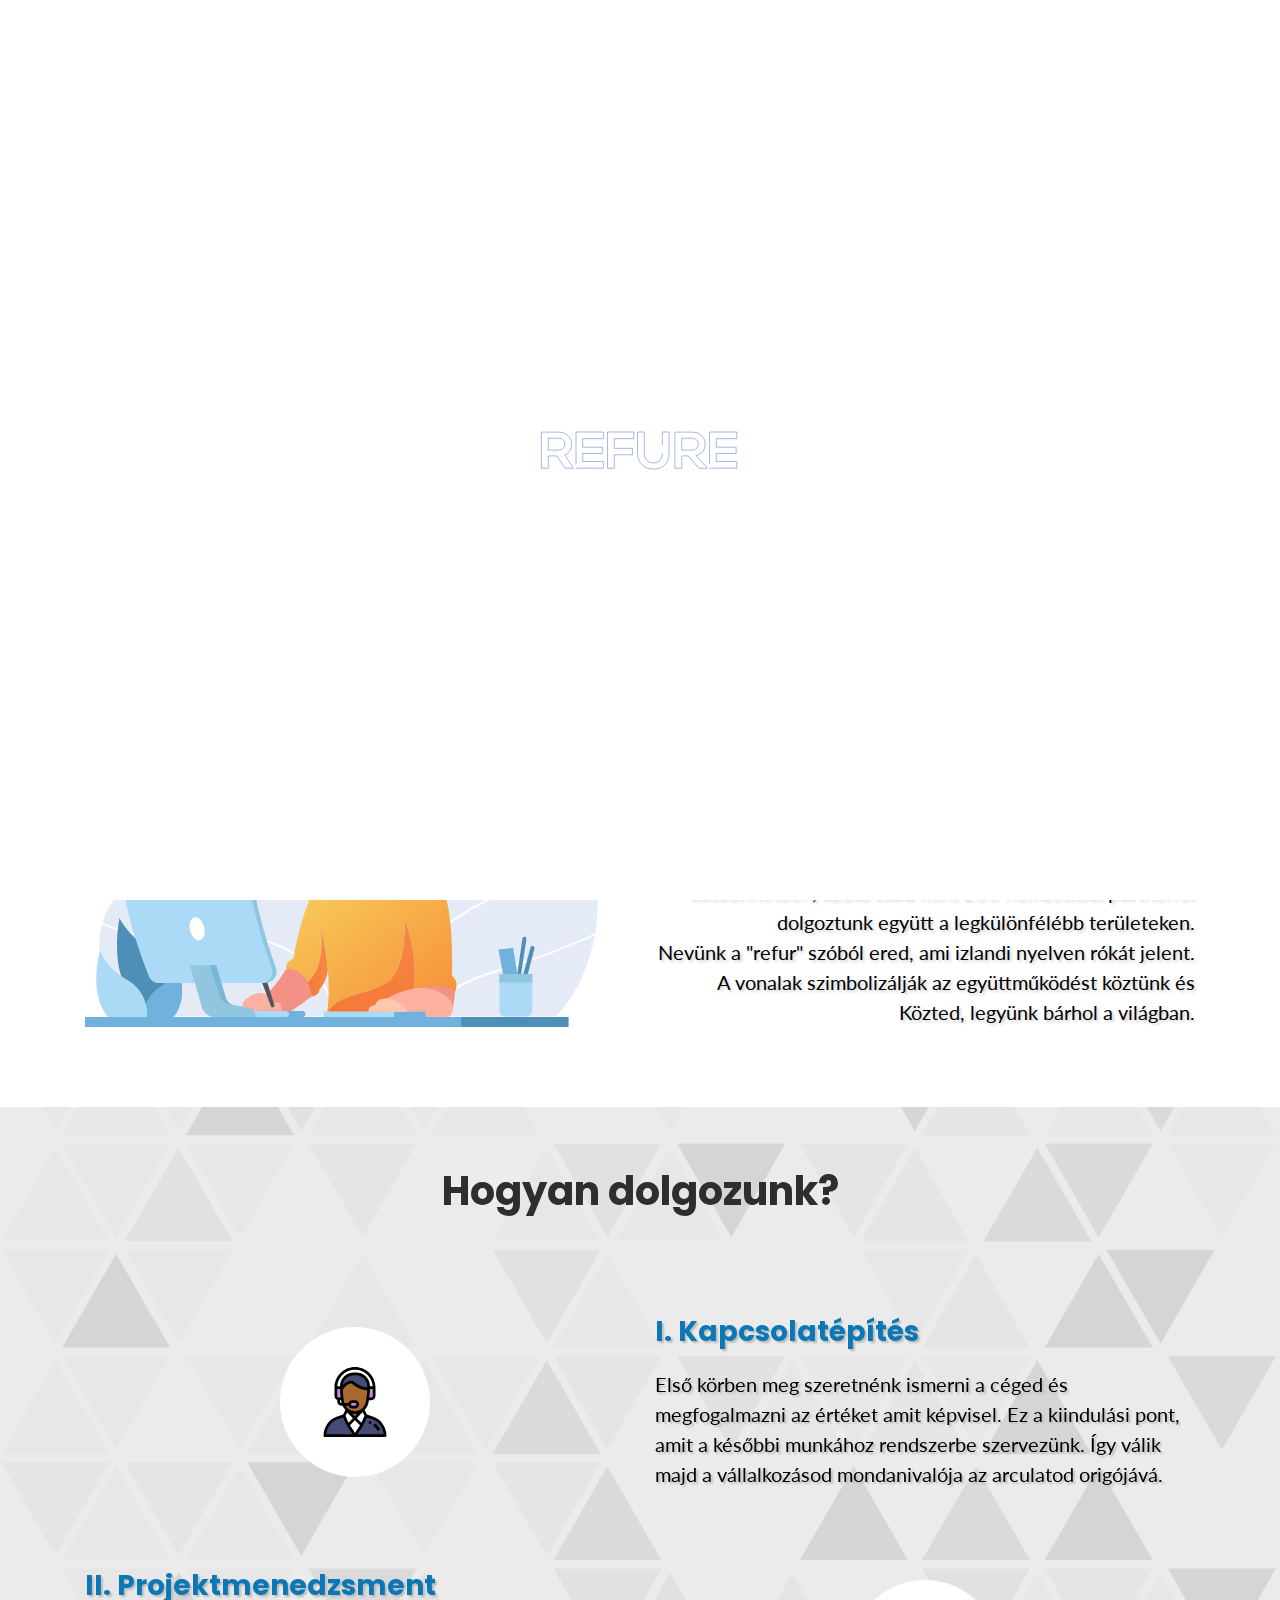
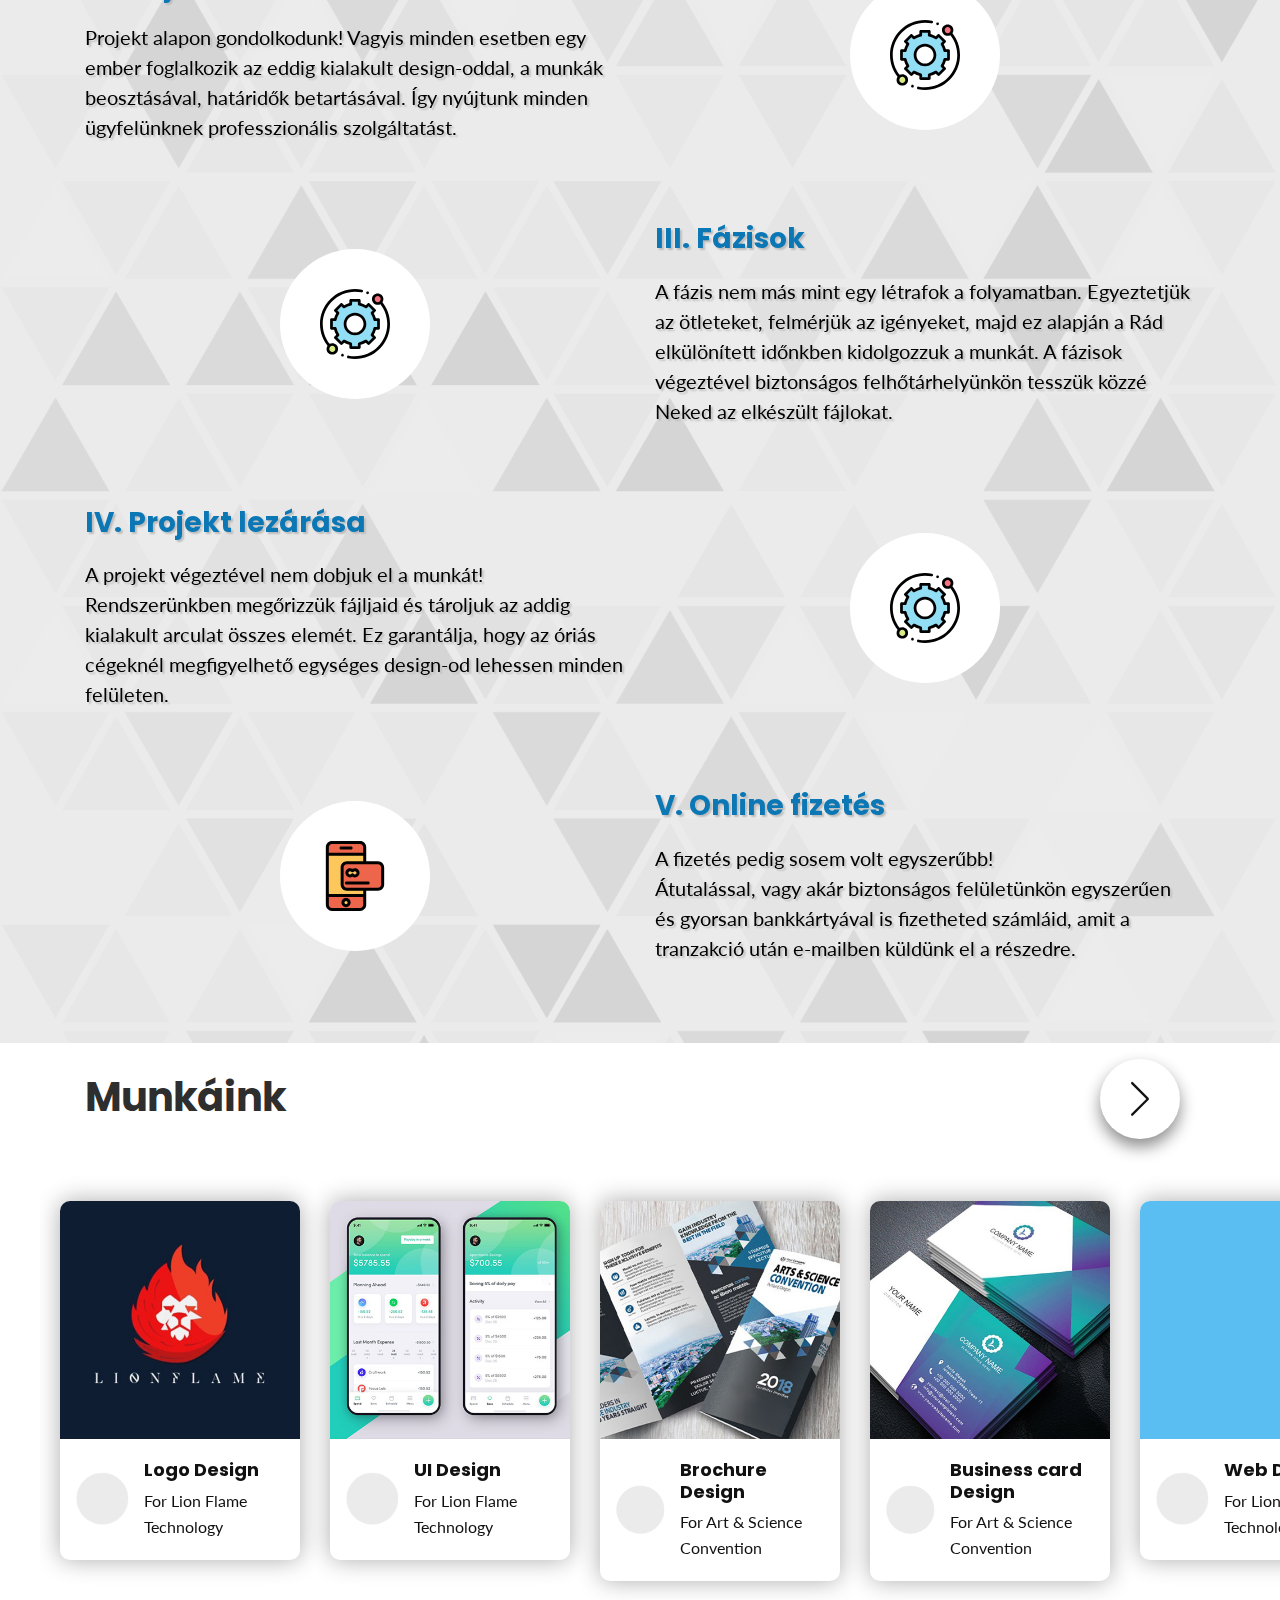
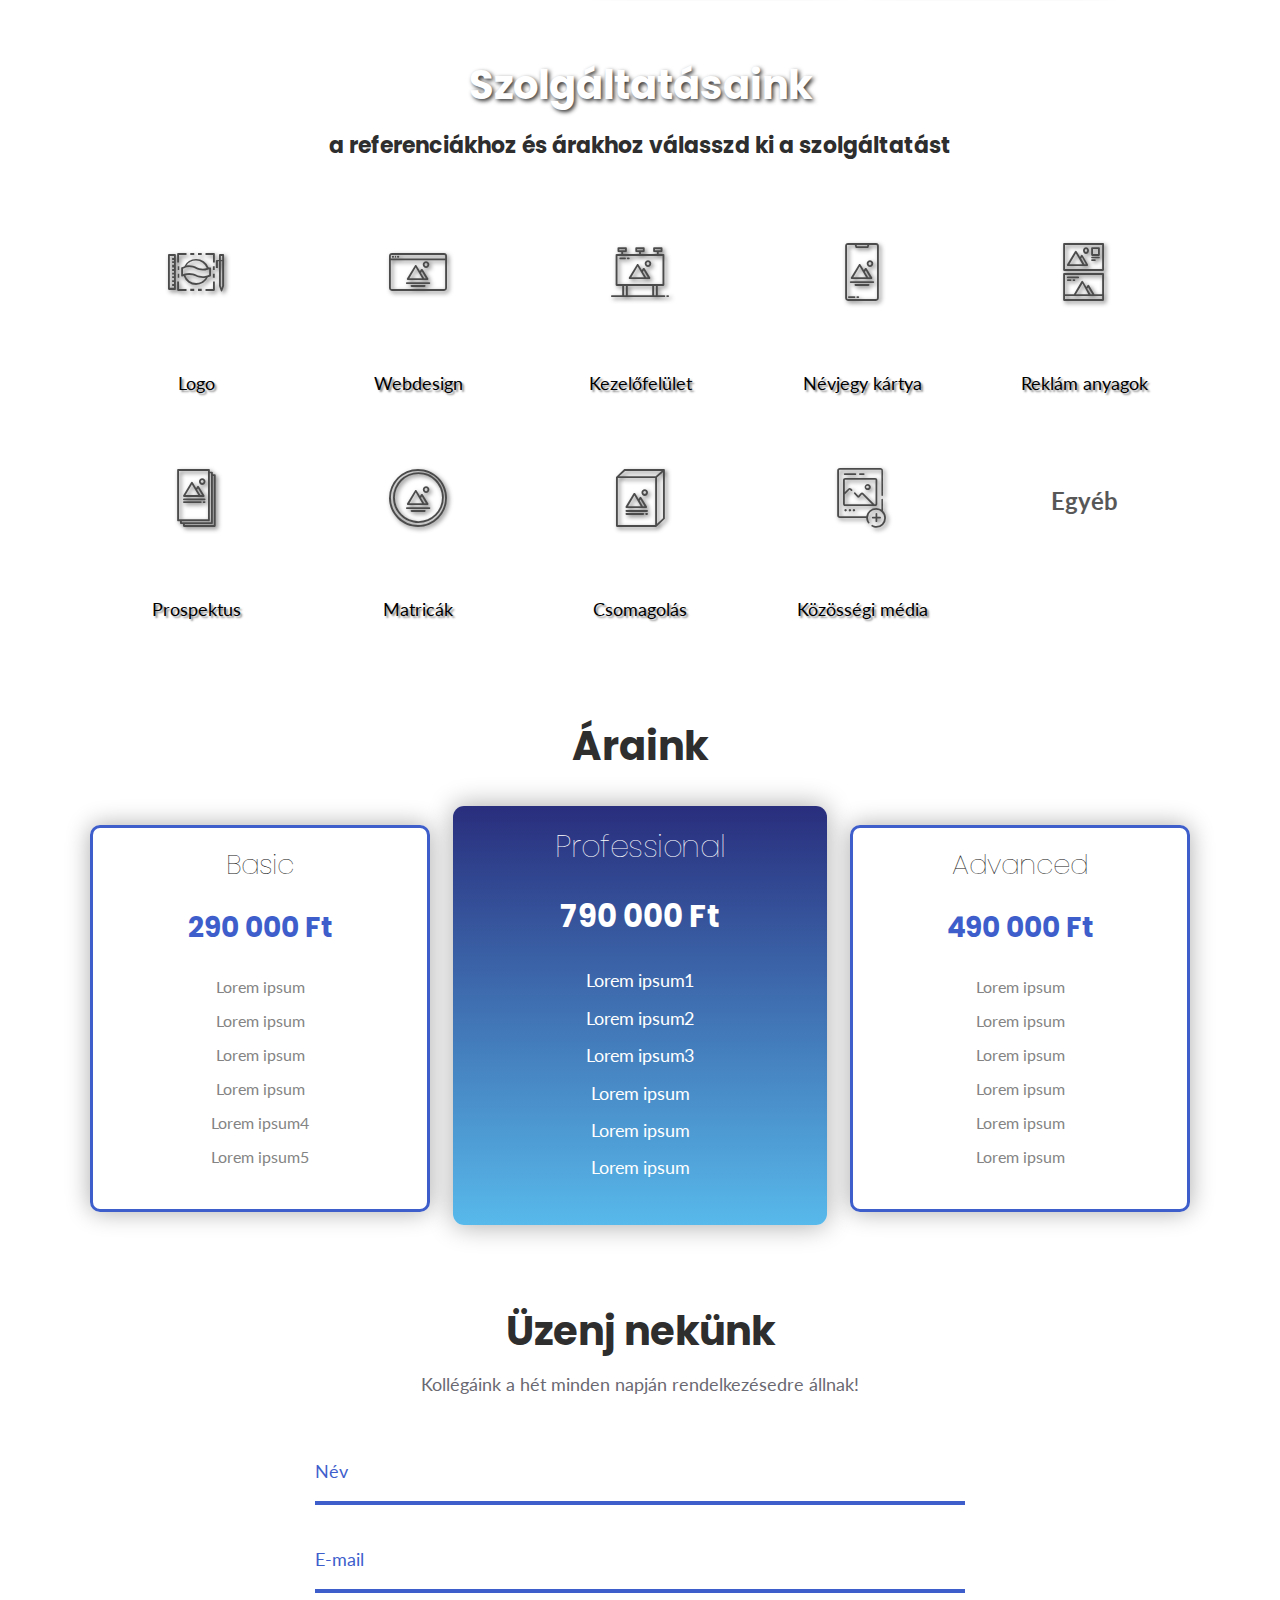
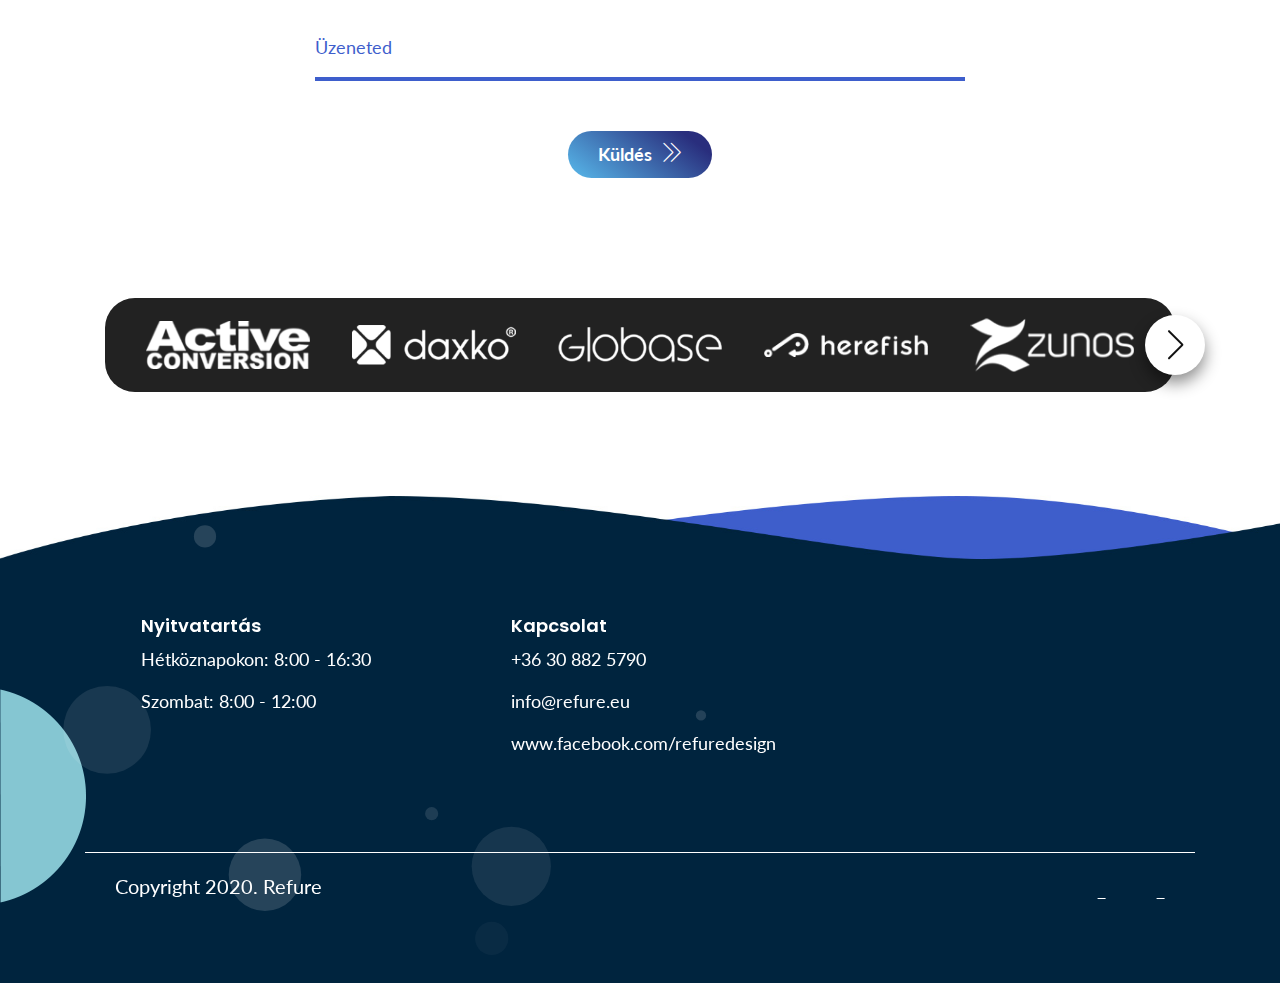
==== commit a3e5735a: "up" ====
--- a/update/index.html
+++ b/update/index.html
@@ -2128,22 +2128,24 @@
     <!-- Load Facebook SDK for JavaScript -->
       <div id="fb-root"></div>
       <script>
-        window.fbAsyncInit = function() {
-          FB.init({
-            xfbml            : true,
-            version          : 'v7.0'
-          });
-        };
-
-        (function(d, s, id) {
-        var js, fjs = d.getElementsByTagName(s)[0];
-        if (d.getElementById(id)) return;
-        js = d.createElement(s); js.id = id;
-        js.src = 'https://connect.facebook.net/en_US/sdk/xfbml.customerchat.js';
-        fjs.parentNode.insertBefore(js, fjs);
-      }(document, 'script', 'facebook-jssdk'));</script>
+//        window.fbAsyncInit = function() {
+//          FB.init({
+//            xfbml            : true,
+//            version          : 'v7.0'
+//          });
+//        };
+
+//        (function(d, s, id) {
+//        var js, fjs = d.getElementsByTagName(s)[0];
+//        if (d.getElementById(id)) return;
+//        js = d.createElement(s); js.id = id;
+//        js.src = 'https://connect.facebook.net/en_US/sdk/xfbml.customerchat.js';
+//        fjs.parentNode.insertBefore(js, fjs);
+//      }(document, 'script', 'facebook-jssdk'));
+        </script>
 
       <!-- Your Chat Plugin code -->
+<!--      <div id="facebook-chat-embed"></div>-->
       <div class="fb-customerchat" attribution=setup_tool page_id="107542750986701" theme_color="#0084ff" logged_in_greeting="Miben segíthetek?" logged_out_greeting="Miben segíthetek?">
       </div>
     <!--====== Facebook PART ENDS ======-->
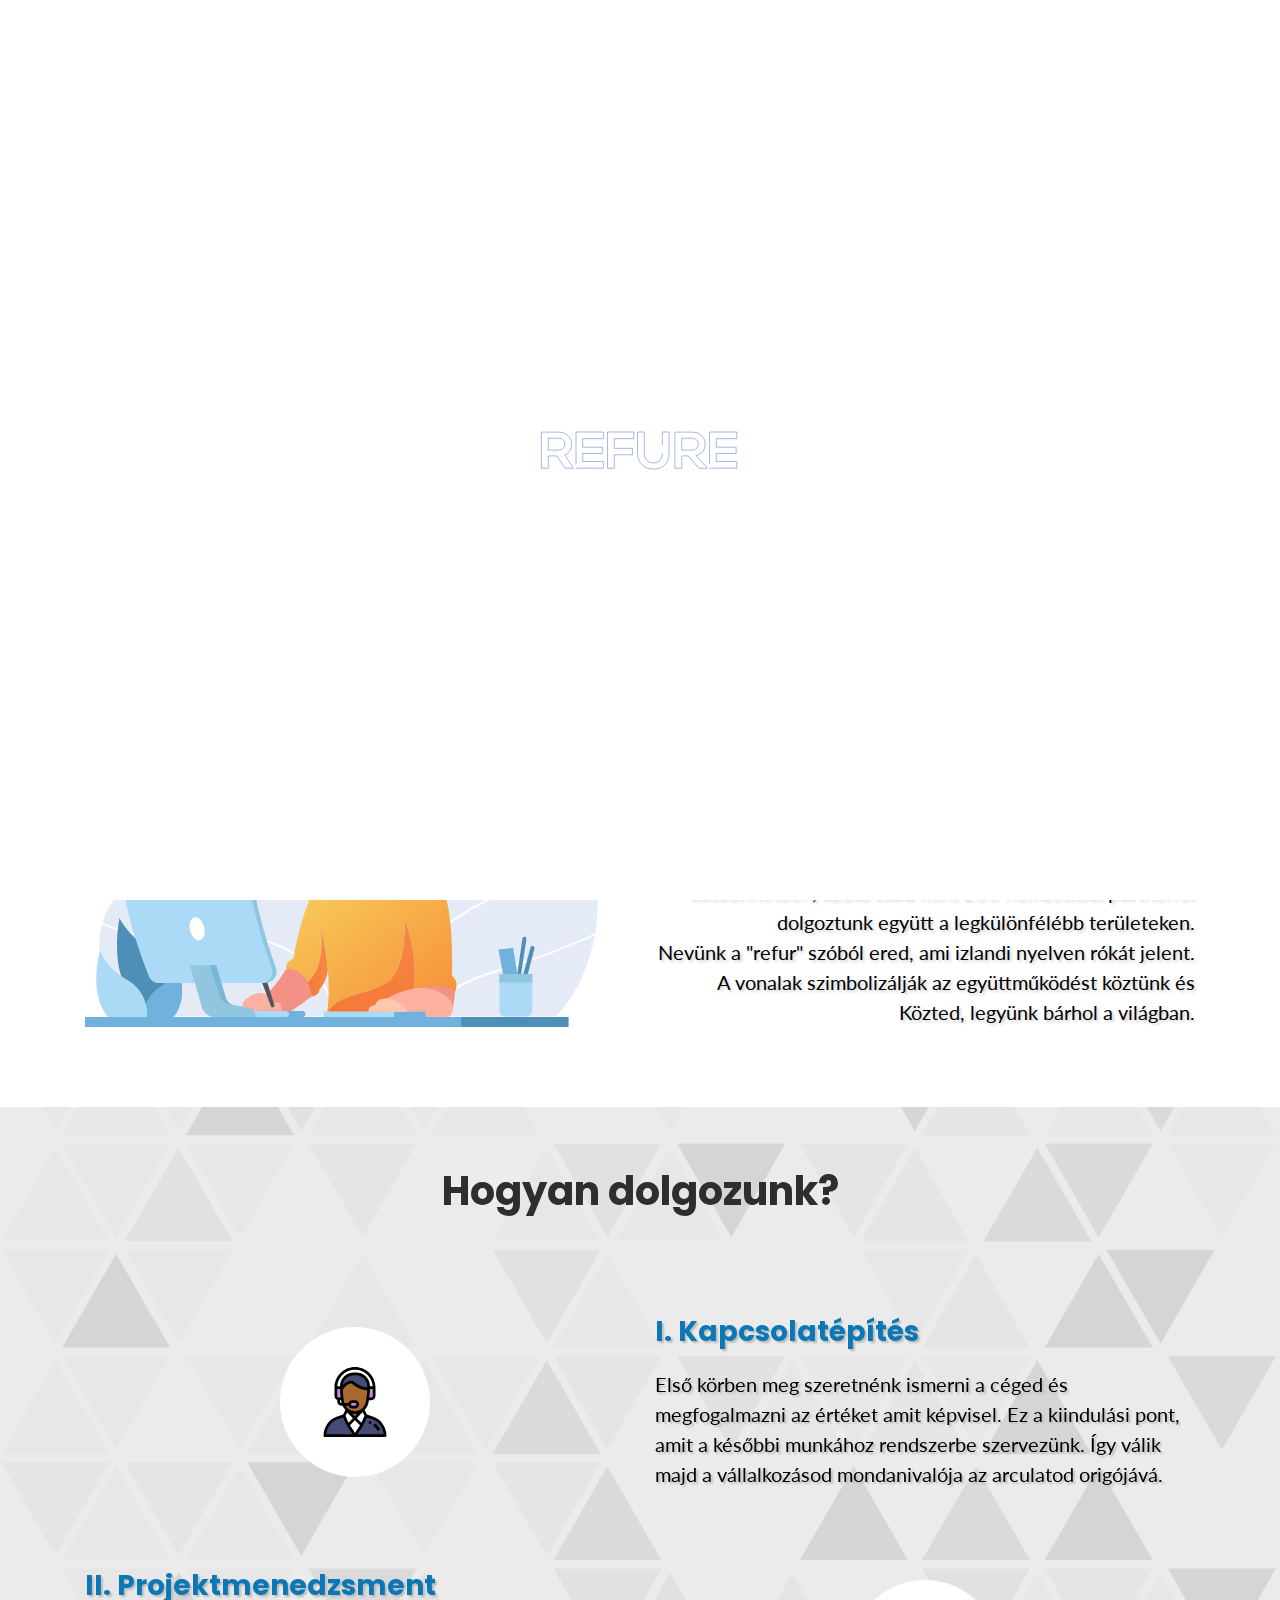
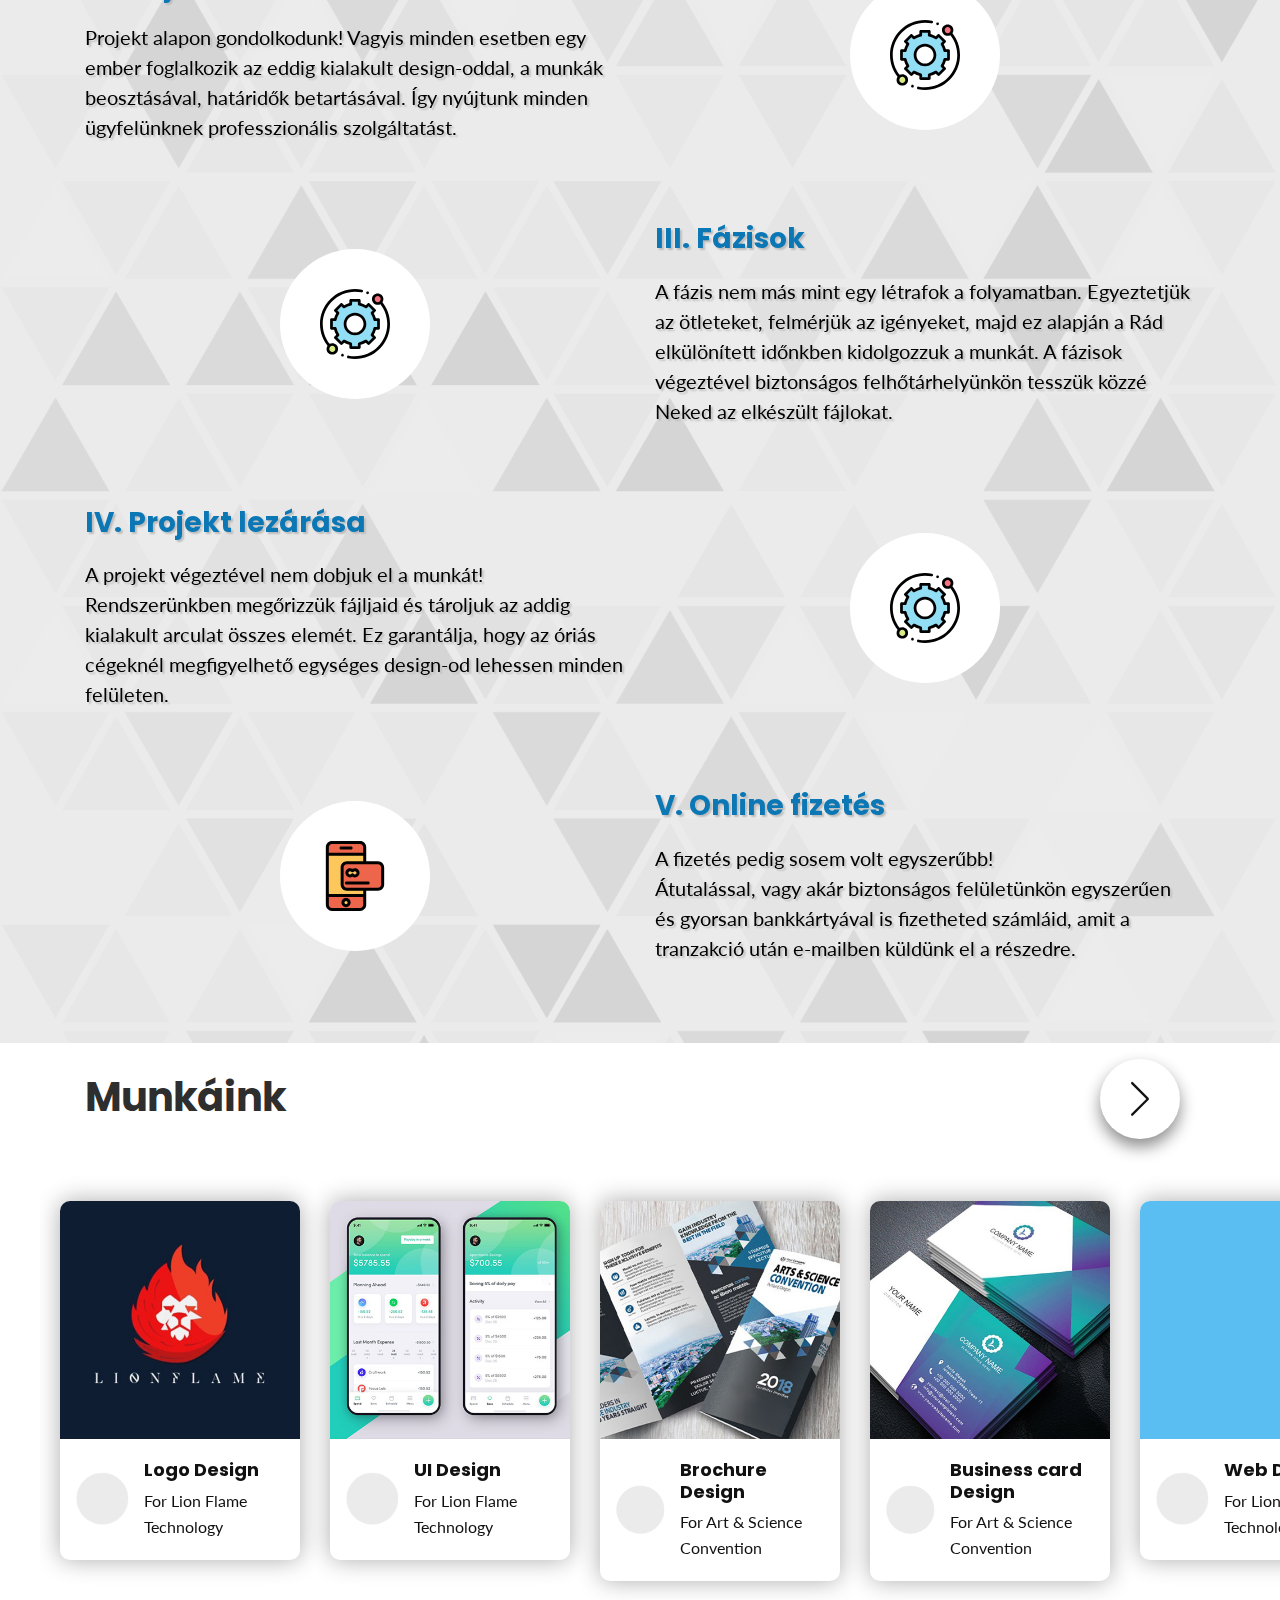
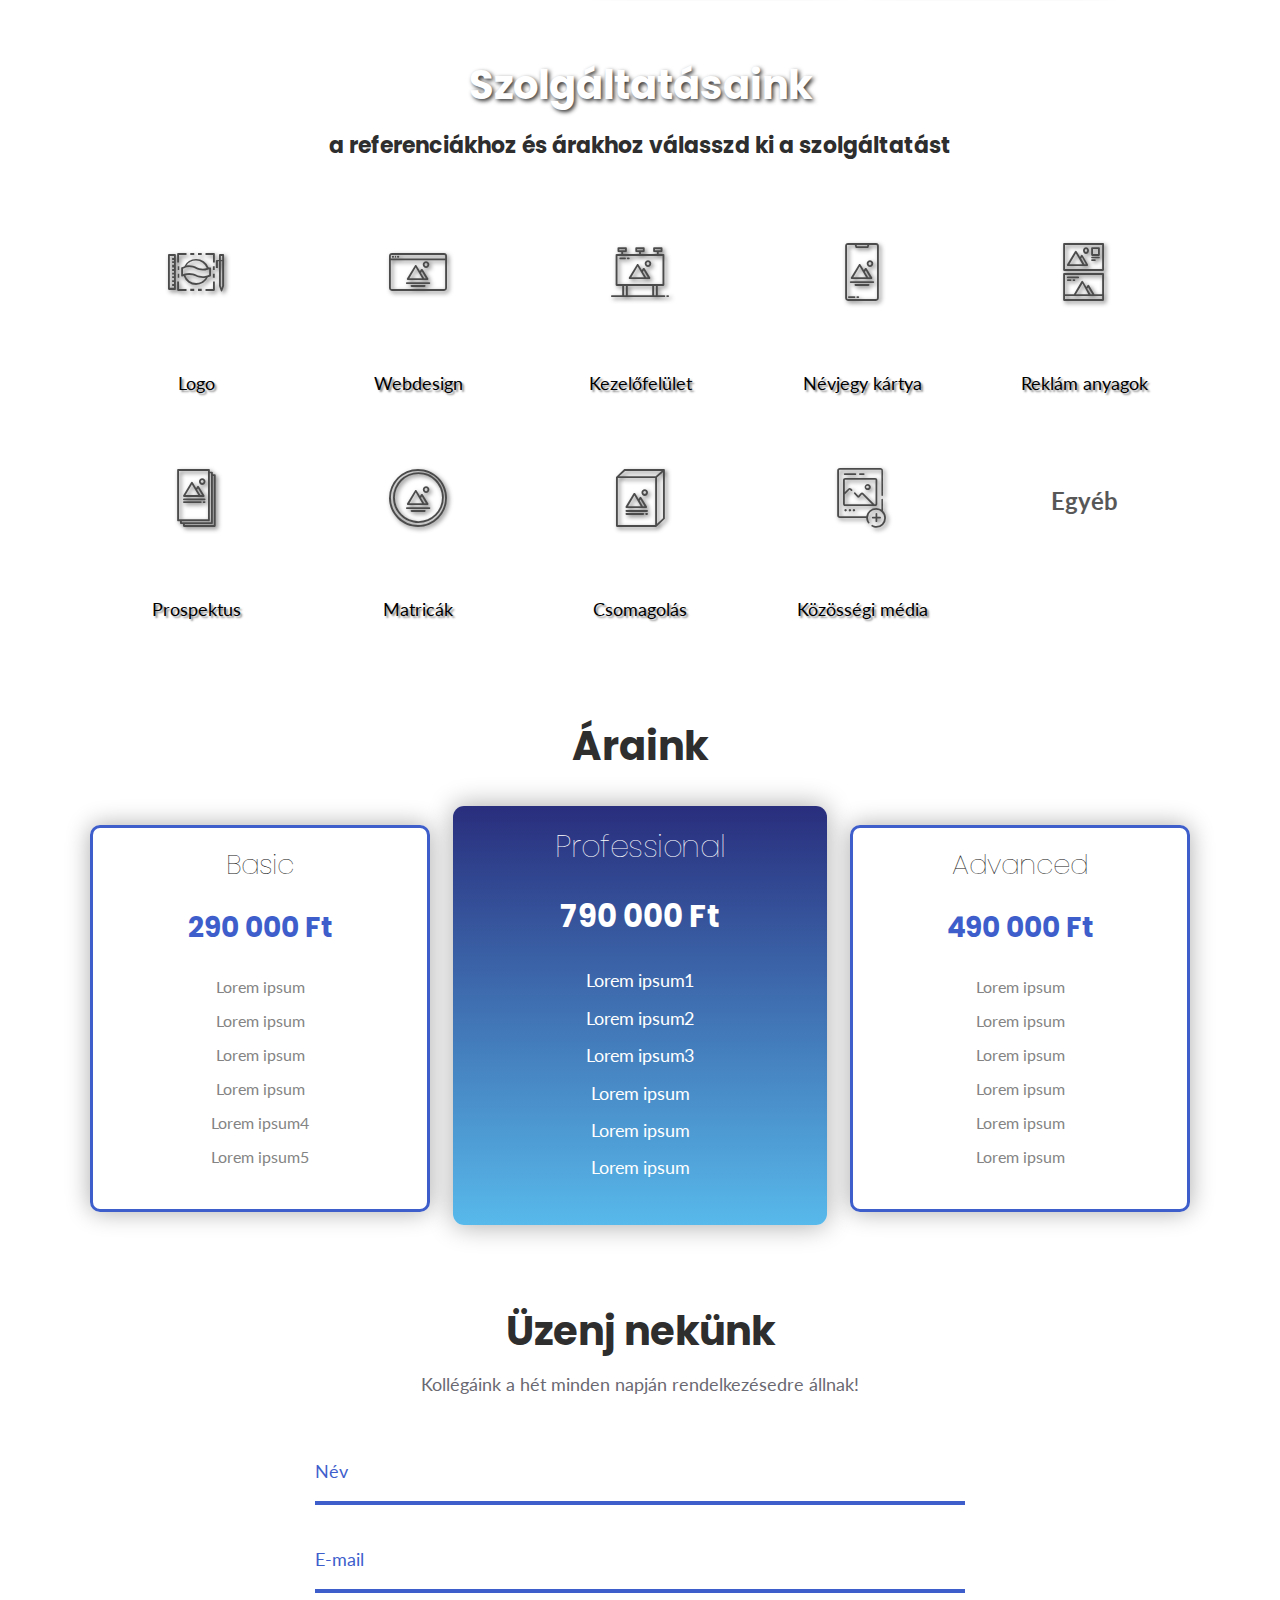
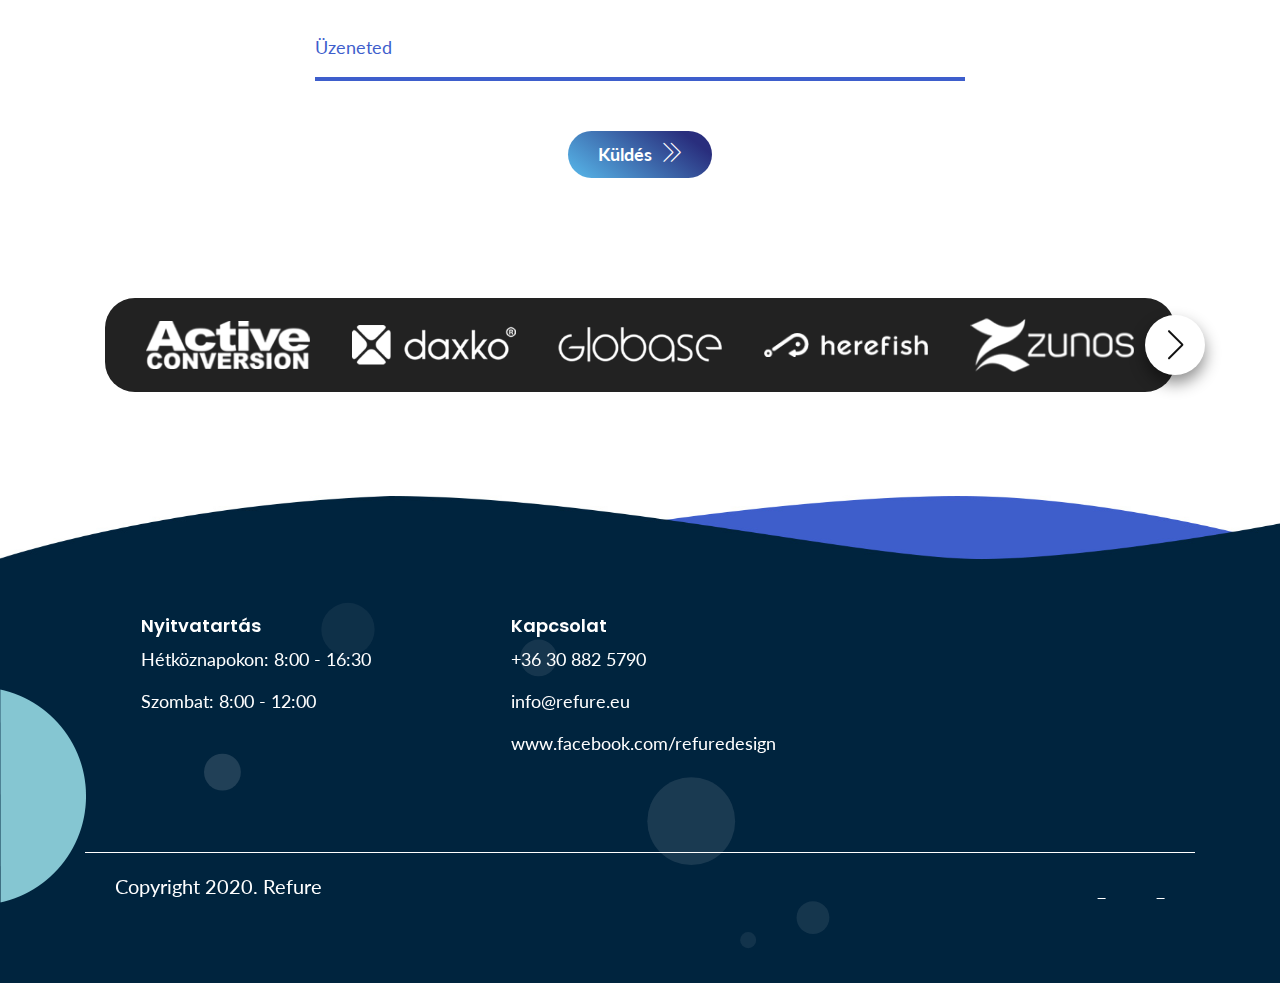
==== commit 6deb5f2c: "up" ====
--- a/update/index.html
+++ b/update/index.html
@@ -2146,8 +2146,8 @@
 
       <!-- Your Chat Plugin code -->
 <!--      <div id="facebook-chat-embed"></div>-->
-      <div class="fb-customerchat" attribution=setup_tool page_id="107542750986701" theme_color="#0084ff" logged_in_greeting="Miben segíthetek?" logged_out_greeting="Miben segíthetek?">
-      </div>
+<!--      <div class="fb-customerchat" attribution=setup_tool page_id="107542750986701" theme_color="#0084ff" logged_in_greeting="Miben segíthetek?" logged_out_greeting="Miben segíthetek?">-->
+<!--      </div>-->
     <!--====== Facebook PART ENDS ======-->
    
     <!--====== Jquery js ======-->
@@ -2184,4 +2184,7 @@
 
     <!--====== Main js ======-->
     <script src="assets/js/main.js"></script>
+    
+    <div class="fb-customerchat" attribution=setup_tool page_id="107542750986701" theme_color="#0084ff" logged_in_greeting="Miben segíthetek?" logged_out_greeting="Miben segíthetek?">
+      </div>
 </body></html>
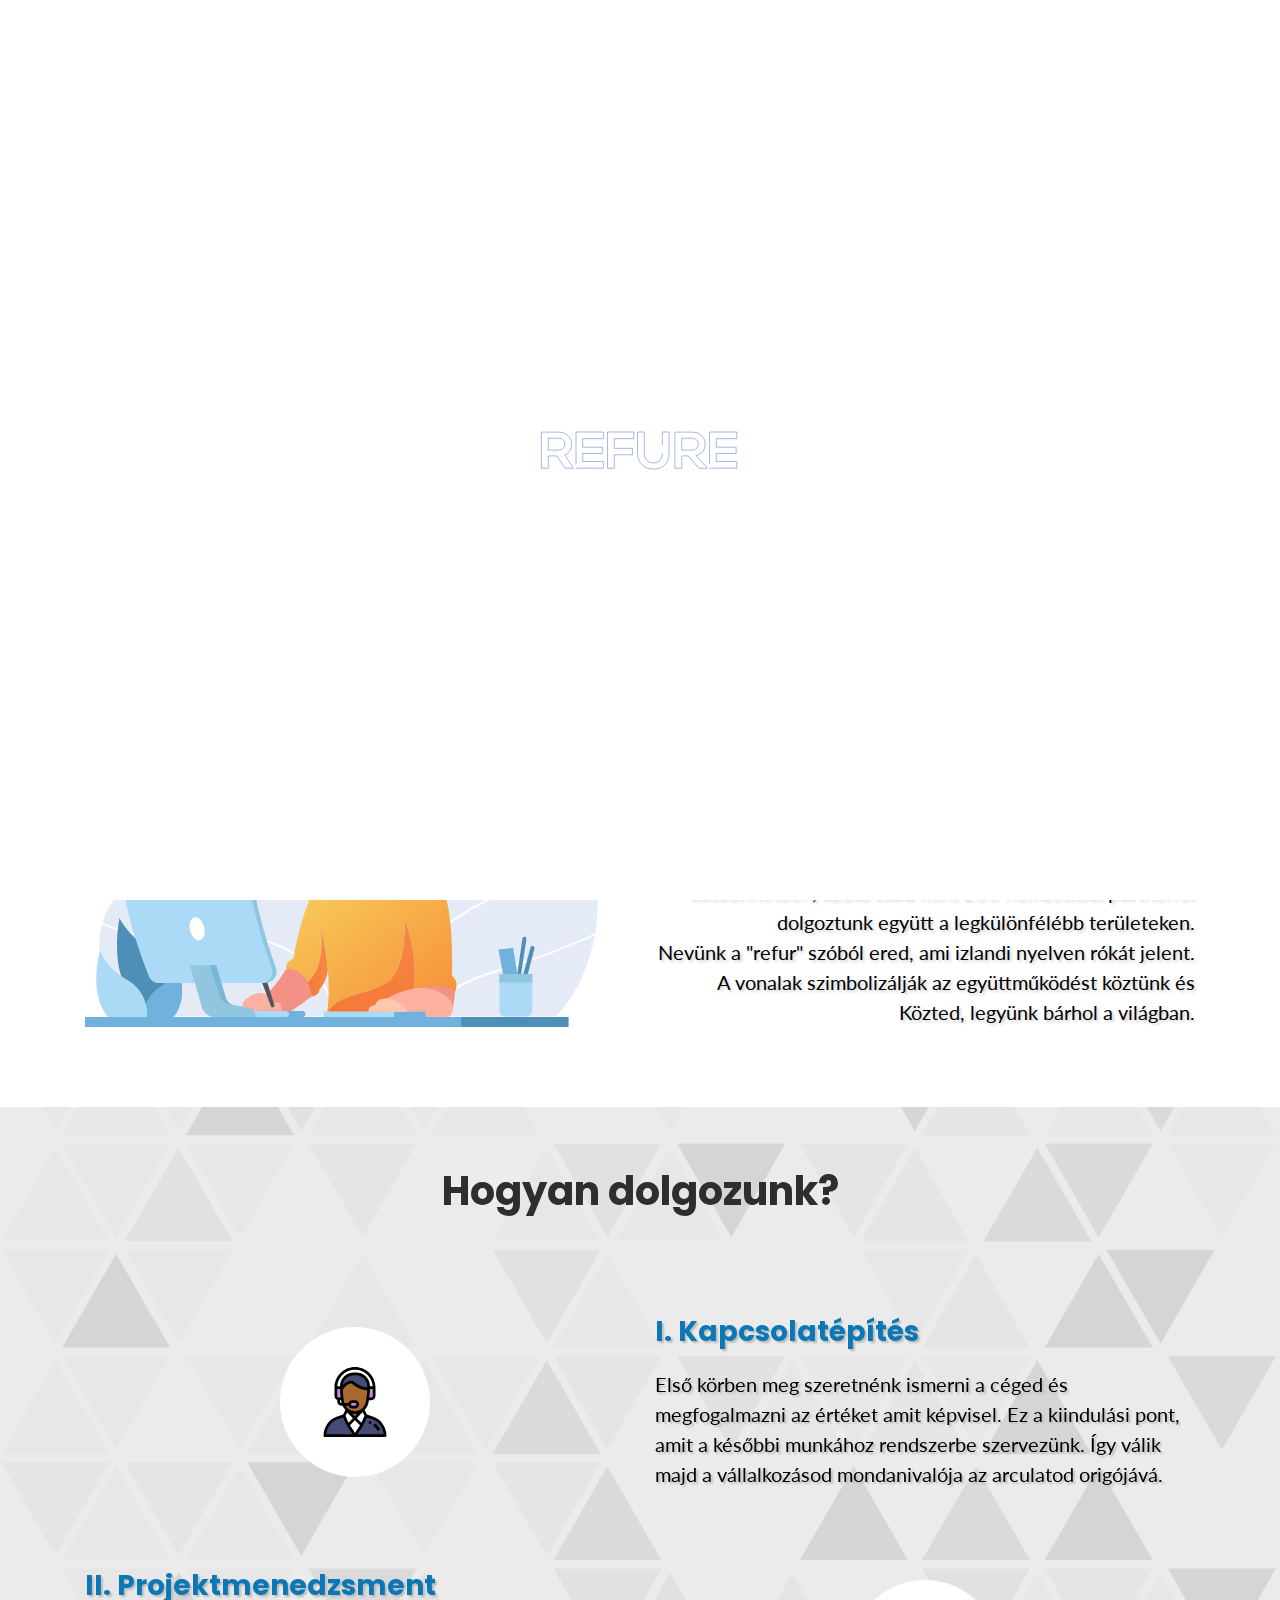
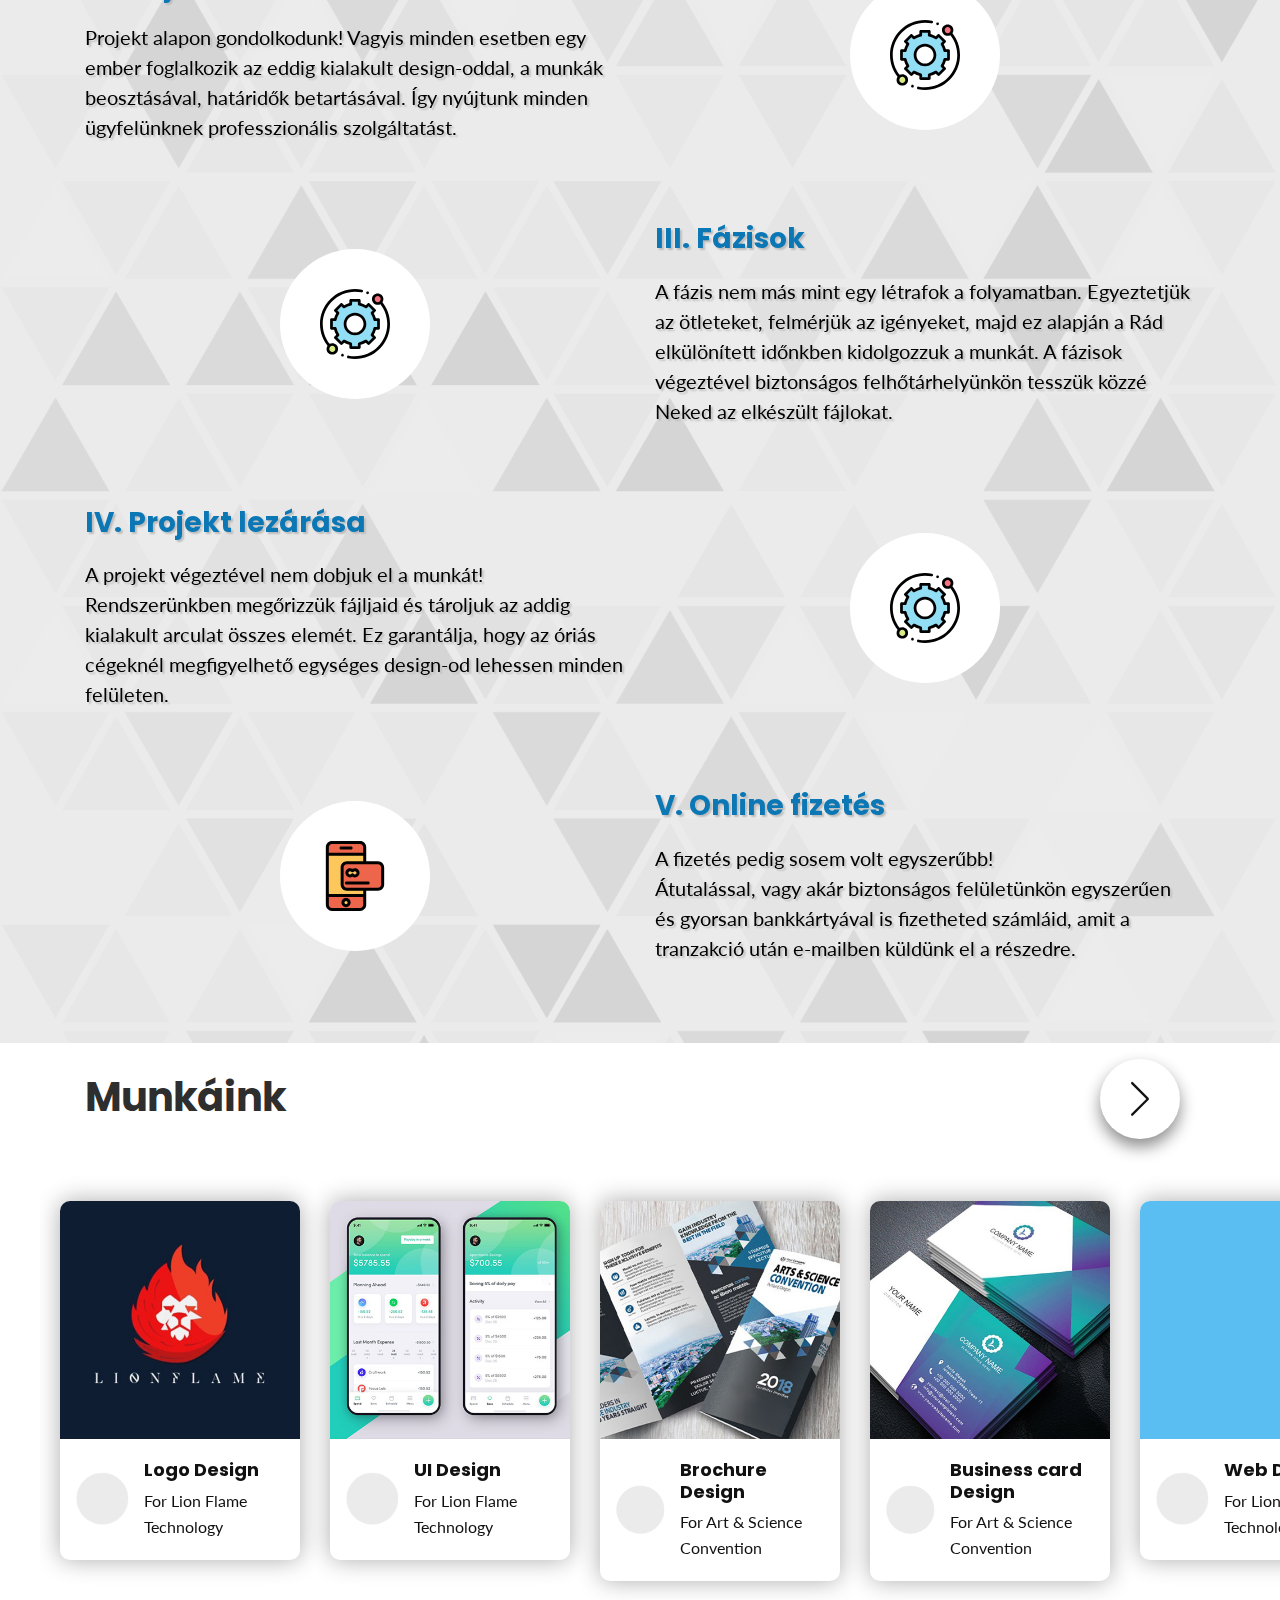
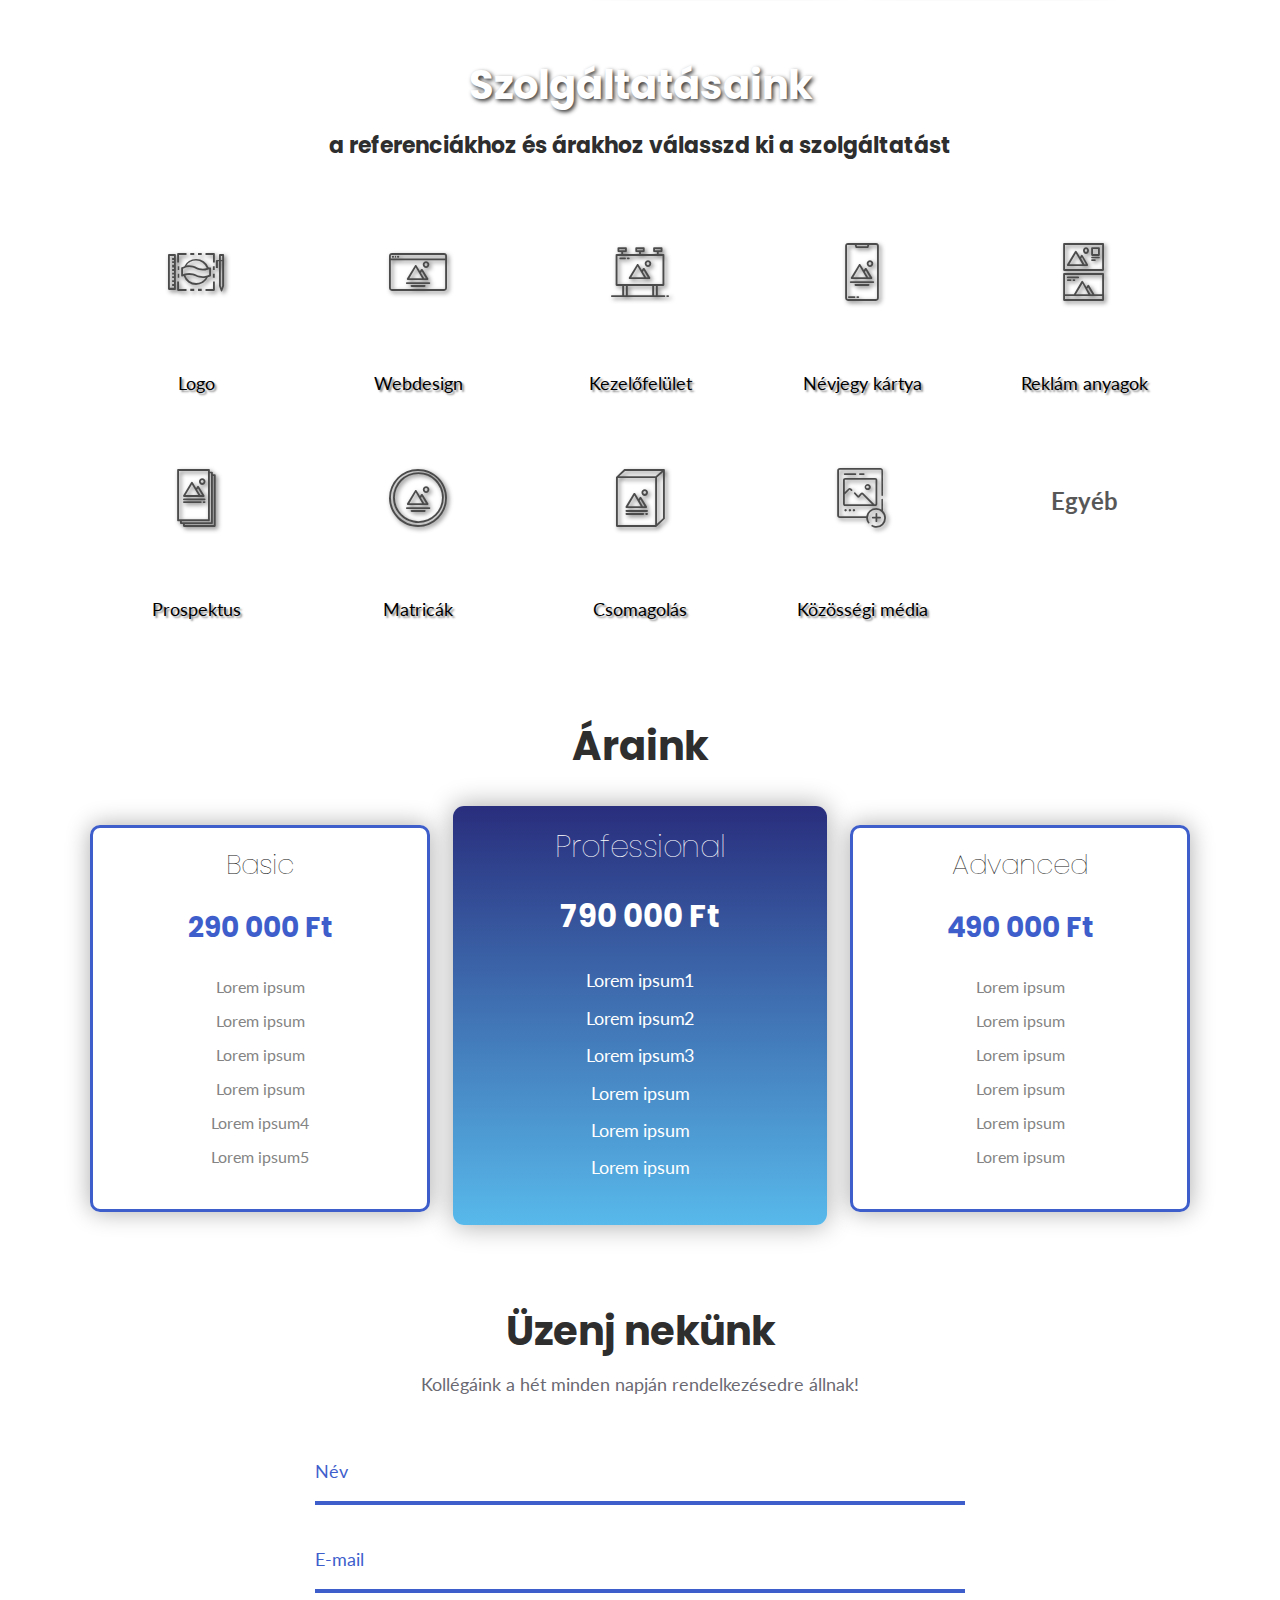
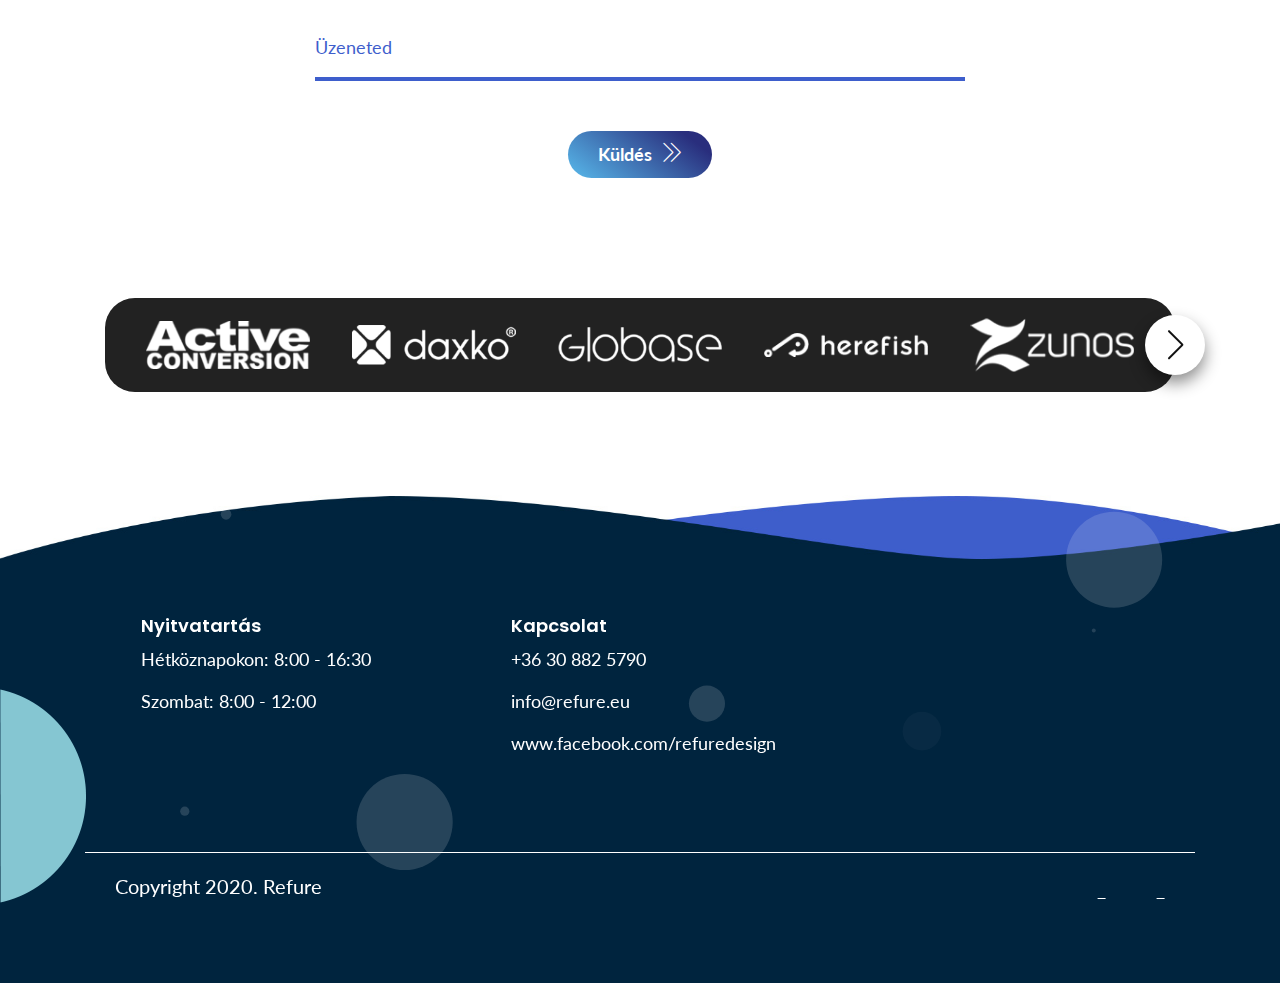
==== commit 8f67f4e2: "up" ====
--- a/update/index.html
+++ b/update/index.html
@@ -2185,6 +2185,26 @@
     <!--====== Main js ======-->
     <script src="assets/js/main.js"></script>
     
-    <div class="fb-customerchat" attribution=setup_tool page_id="107542750986701" theme_color="#0084ff" logged_in_greeting="Miben segíthetek?" logged_out_greeting="Miben segíthetek?">
+    <script>
+//        window.fbAsyncInit = function() {
+//          FB.init({
+//            xfbml            : true,
+//            version          : 'v7.0'
+//          });
+//        };
+
+        (function(d, s, id) {
+        var js, fjs = d.getElementsByTagName(s)[0];
+        if (d.getElementById(id)) return;
+        js = d.createElement(s); js.id = id;
+        js.src = 'https://connect.facebook.net/en_US/sdk/xfbml.customerchat.js';
+        fjs.parentNode.insertBefore(js, fjs);
+      }(document, 'script', 'facebook-jssdk'));
+        </script>
+
+      <!-- Your Chat Plugin code -->
+<!--      <div id="facebook-chat-embed"></div>-->
+      <div class="fb-customerchat" attribution=setup_tool page_id="107542750986701" theme_color="#0084ff" logged_in_greeting="Miben segíthetek?" logged_out_greeting="Miben segíthetek?">
       </div>
+    <!--====== Facebook PART ENDS ======-->
 </body></html>
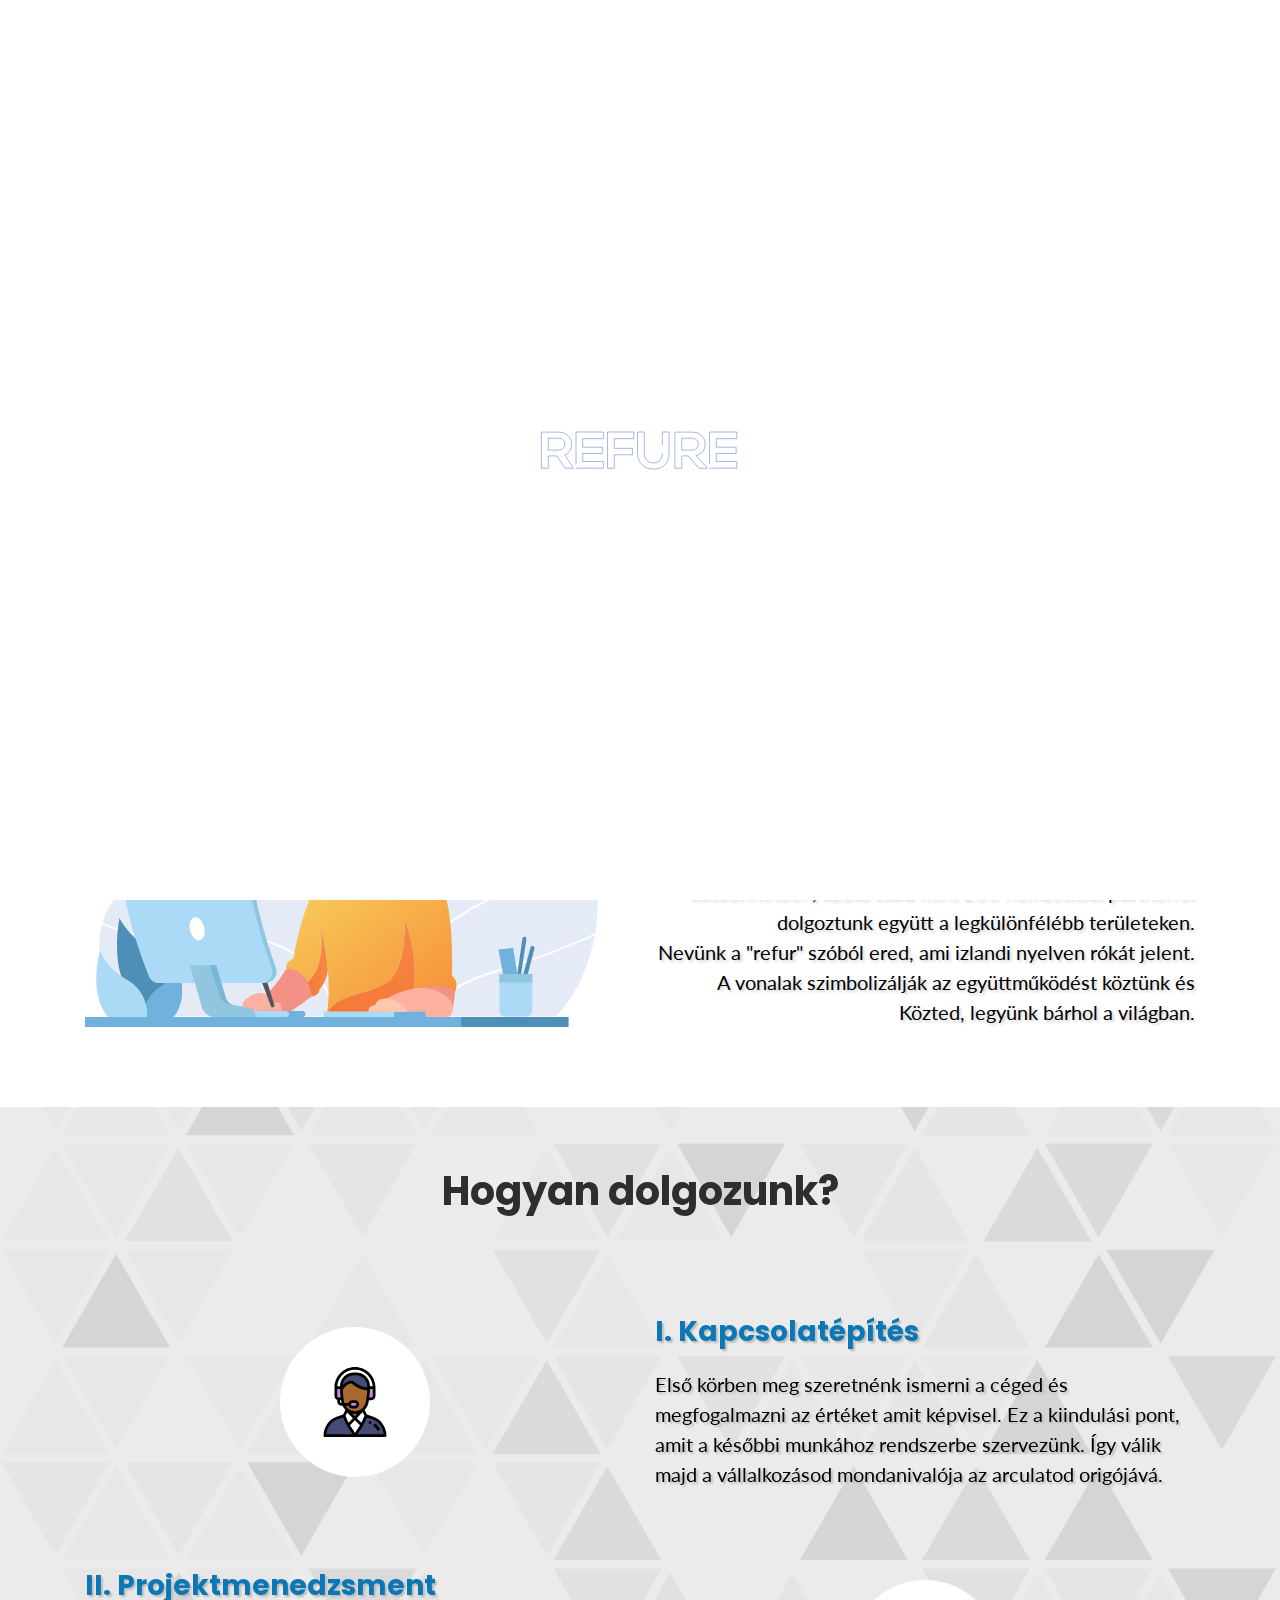
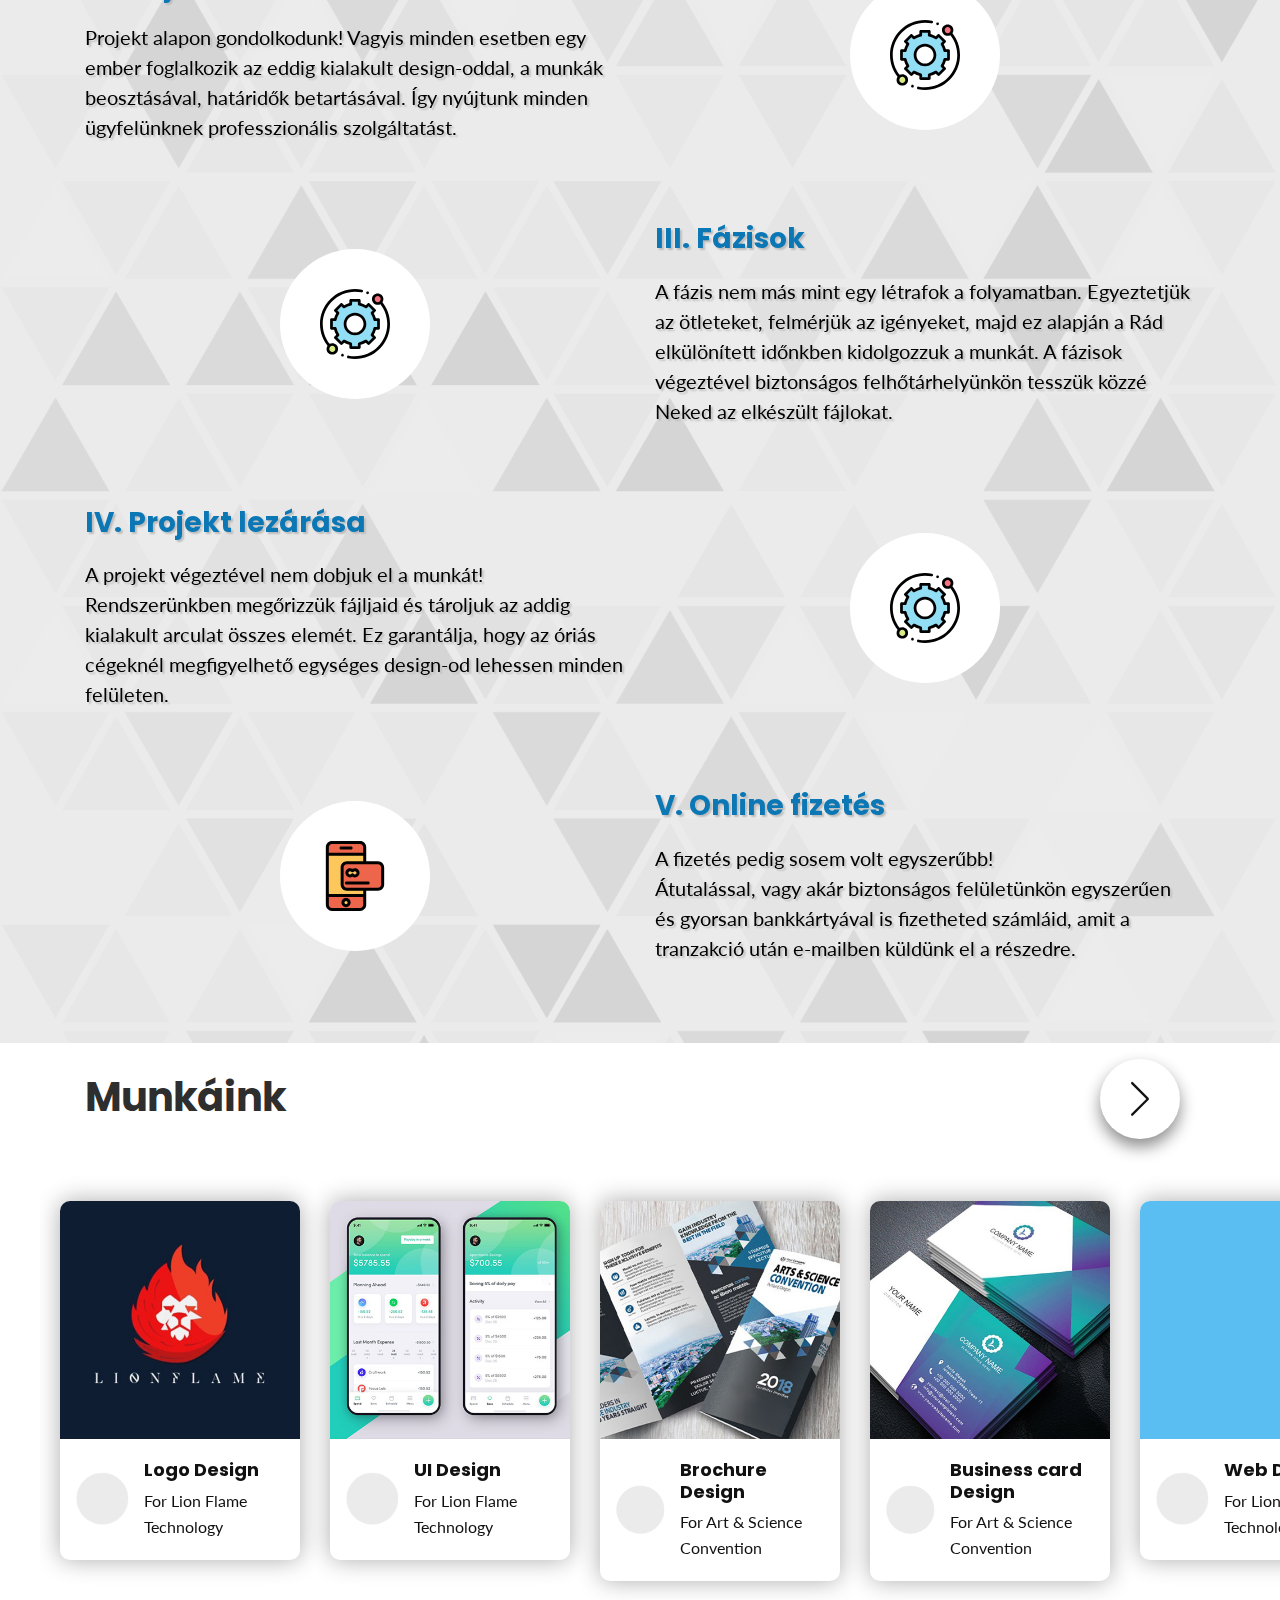
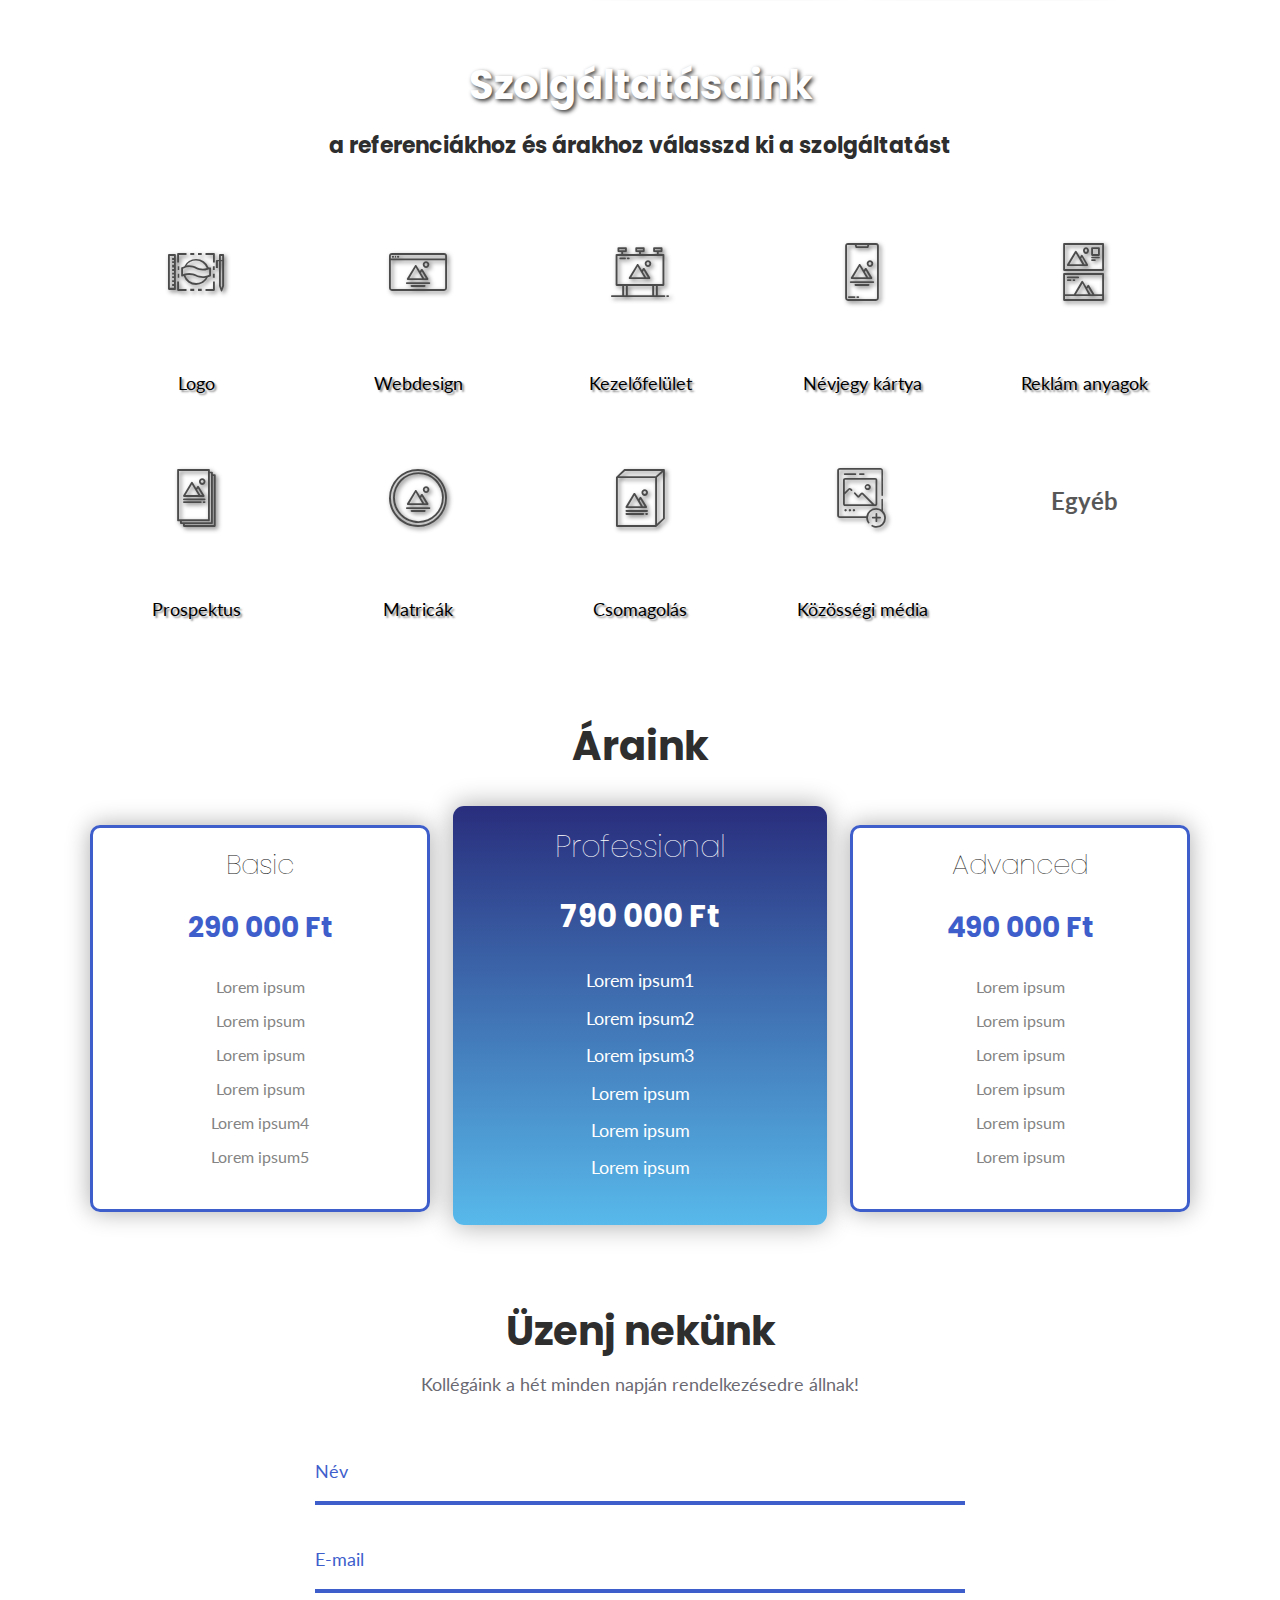
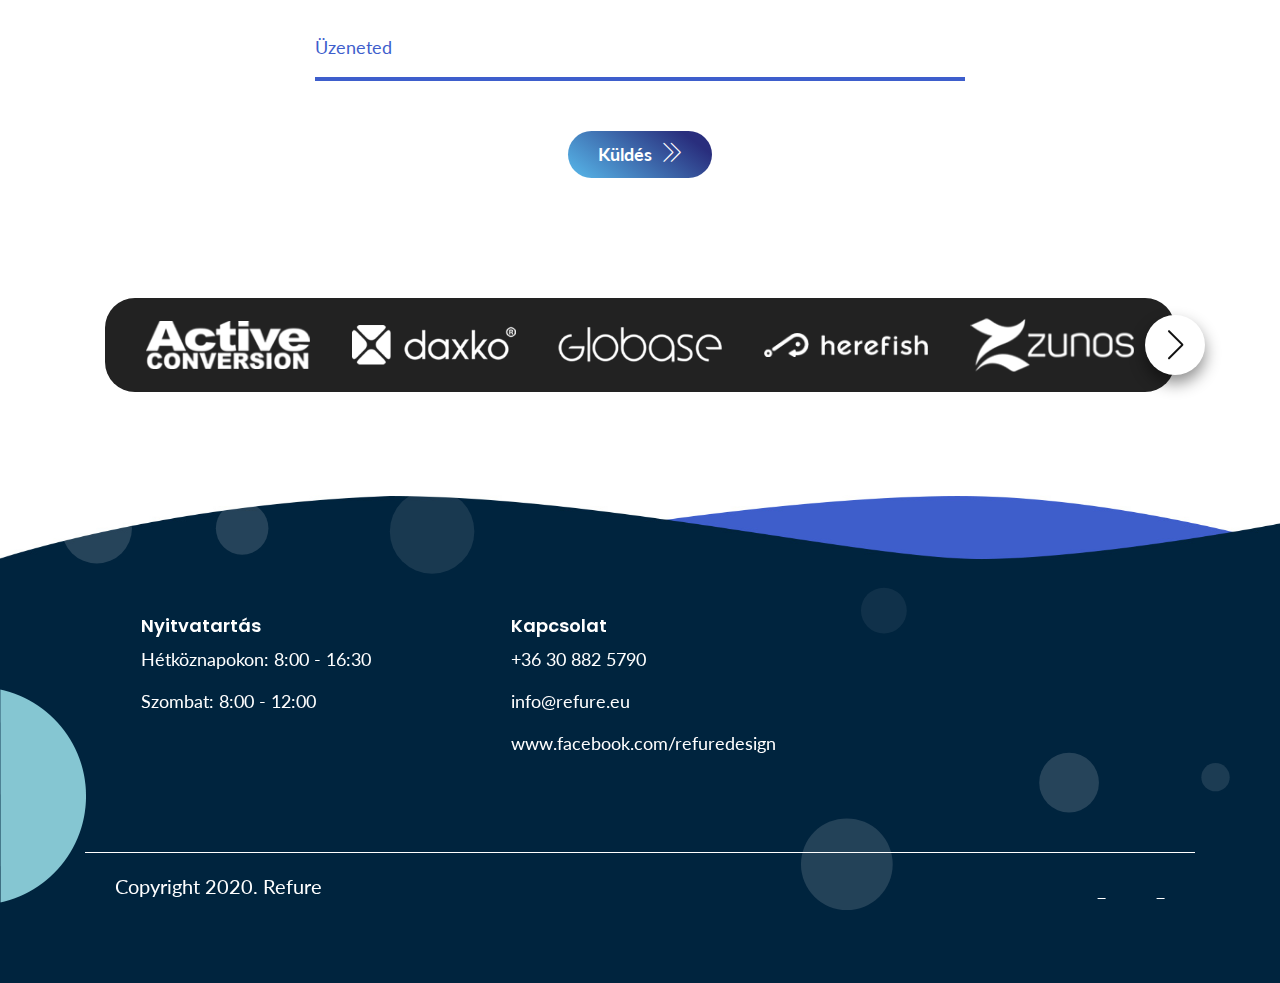
==== commit 3043f9d3: "up" ====
--- a/update/index.html
+++ b/update/index.html
@@ -2123,32 +2123,6 @@
         <div id="particles-2"></div>
     </footer>
     <!--====== FOOTER PART ENDS ======-->
-    
-    <!--====== Facebook PART START ======-->
-    <!-- Load Facebook SDK for JavaScript -->
-      <div id="fb-root"></div>
-      <script>
-//        window.fbAsyncInit = function() {
-//          FB.init({
-//            xfbml            : true,
-//            version          : 'v7.0'
-//          });
-//        };
-
-//        (function(d, s, id) {
-//        var js, fjs = d.getElementsByTagName(s)[0];
-//        if (d.getElementById(id)) return;
-//        js = d.createElement(s); js.id = id;
-//        js.src = 'https://connect.facebook.net/en_US/sdk/xfbml.customerchat.js';
-//        fjs.parentNode.insertBefore(js, fjs);
-//      }(document, 'script', 'facebook-jssdk'));
-        </script>
-
-      <!-- Your Chat Plugin code -->
-<!--      <div id="facebook-chat-embed"></div>-->
-<!--      <div class="fb-customerchat" attribution=setup_tool page_id="107542750986701" theme_color="#0084ff" logged_in_greeting="Miben segíthetek?" logged_out_greeting="Miben segíthetek?">-->
-<!--      </div>-->
-    <!--====== Facebook PART ENDS ======-->
    
     <!--====== Jquery js ======-->
     <script src="assets/js/vendor/jquery-1.12.4.min.js"></script>
@@ -2185,13 +2159,18 @@
     <!--====== Main js ======-->
     <script src="assets/js/main.js"></script>
     
-    <script>
-//        window.fbAsyncInit = function() {
-//          FB.init({
-//            xfbml            : true,
-//            version          : 'v7.0'
-//          });
-//        };
+    <!--====== Facebook PART START ======-->
+    <!-- Load Facebook SDK for JavaScript -->
+      <div id="fb-root"></div>
+      <script>
+        window.fbAsyncInit = function() {
+            setTimeout(
+          FB.init({
+            xfbml            : true,
+            version          : 'v7.0'
+          })
+                , 2500);
+        };
 
         (function(d, s, id) {
         var js, fjs = d.getElementsByTagName(s)[0];
@@ -2199,11 +2178,9 @@
         js = d.createElement(s); js.id = id;
         js.src = 'https://connect.facebook.net/en_US/sdk/xfbml.customerchat.js';
         fjs.parentNode.insertBefore(js, fjs);
-      }(document, 'script', 'facebook-jssdk'));
-        </script>
+      }(document, 'script', 'facebook-jssdk'));</script>
 
       <!-- Your Chat Plugin code -->
-<!--      <div id="facebook-chat-embed"></div>-->
       <div class="fb-customerchat" attribution=setup_tool page_id="107542750986701" theme_color="#0084ff" logged_in_greeting="Miben segíthetek?" logged_out_greeting="Miben segíthetek?">
       </div>
     <!--====== Facebook PART ENDS ======-->
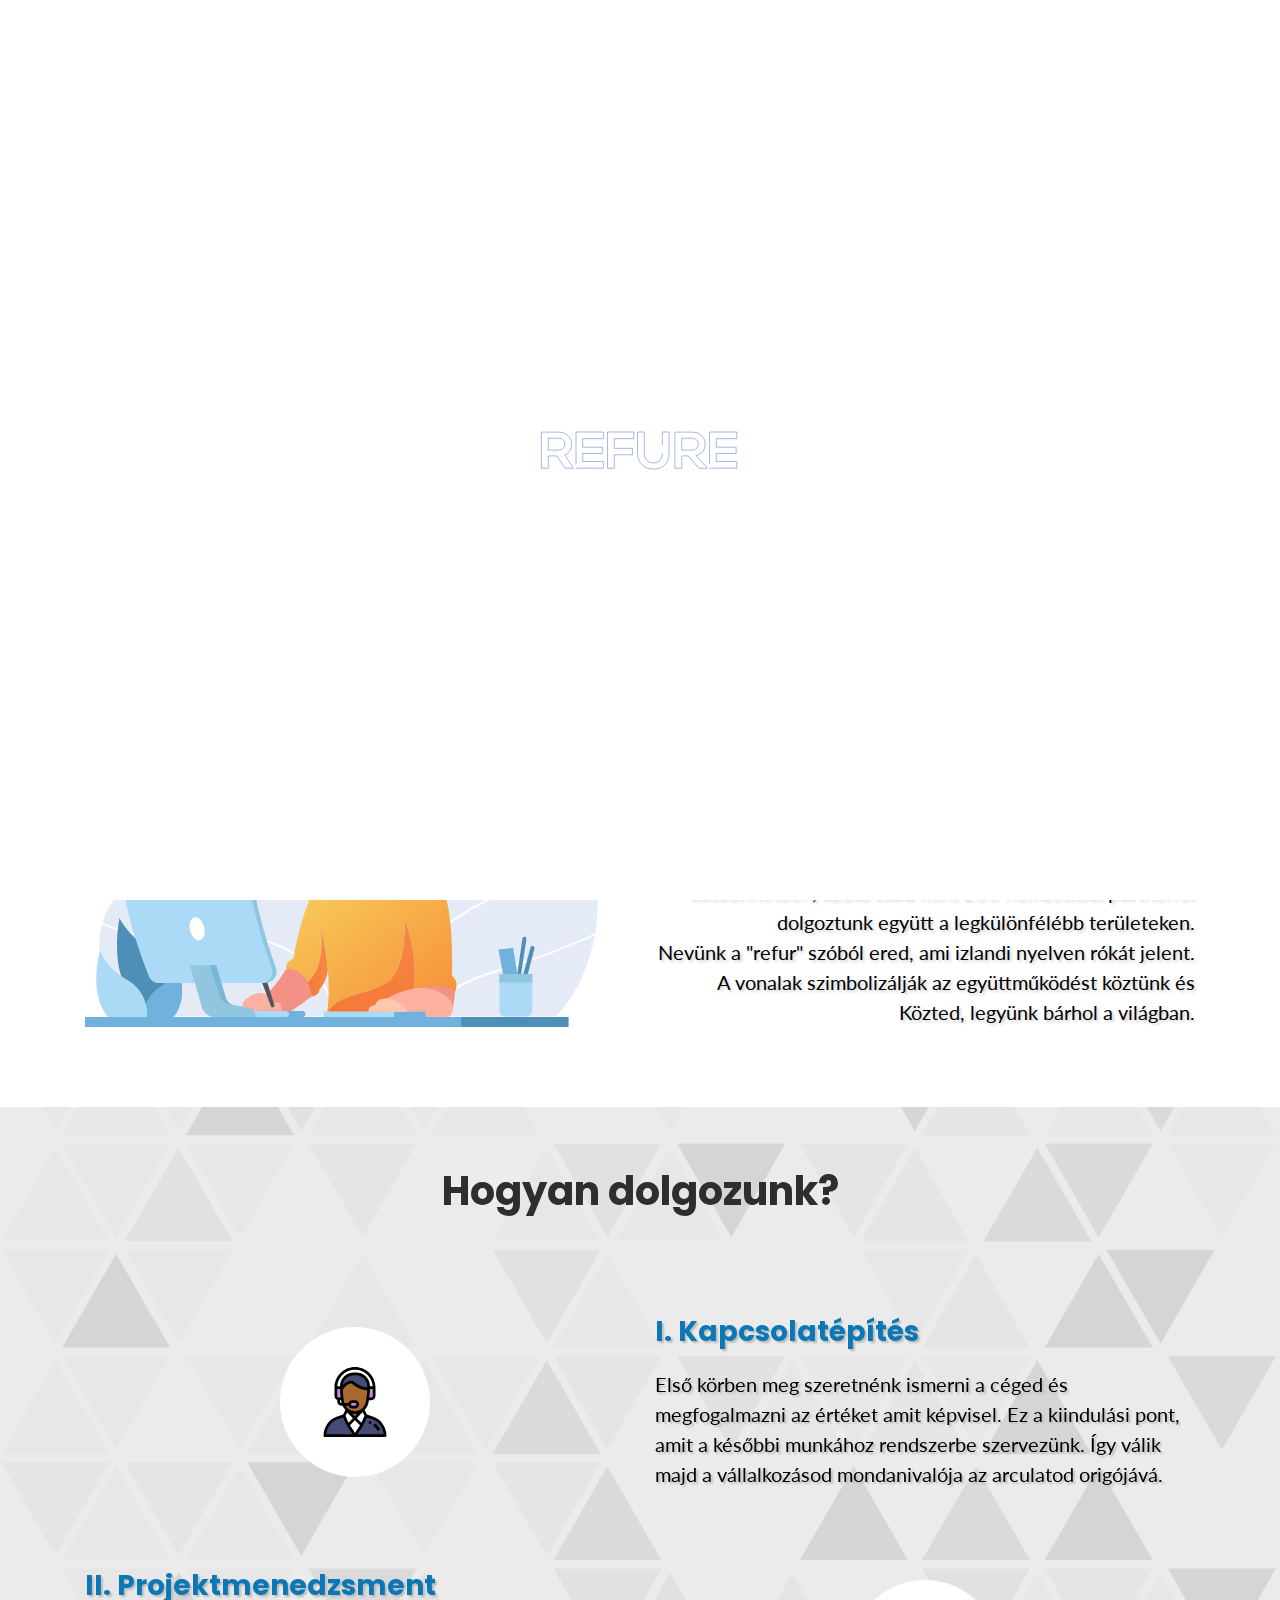
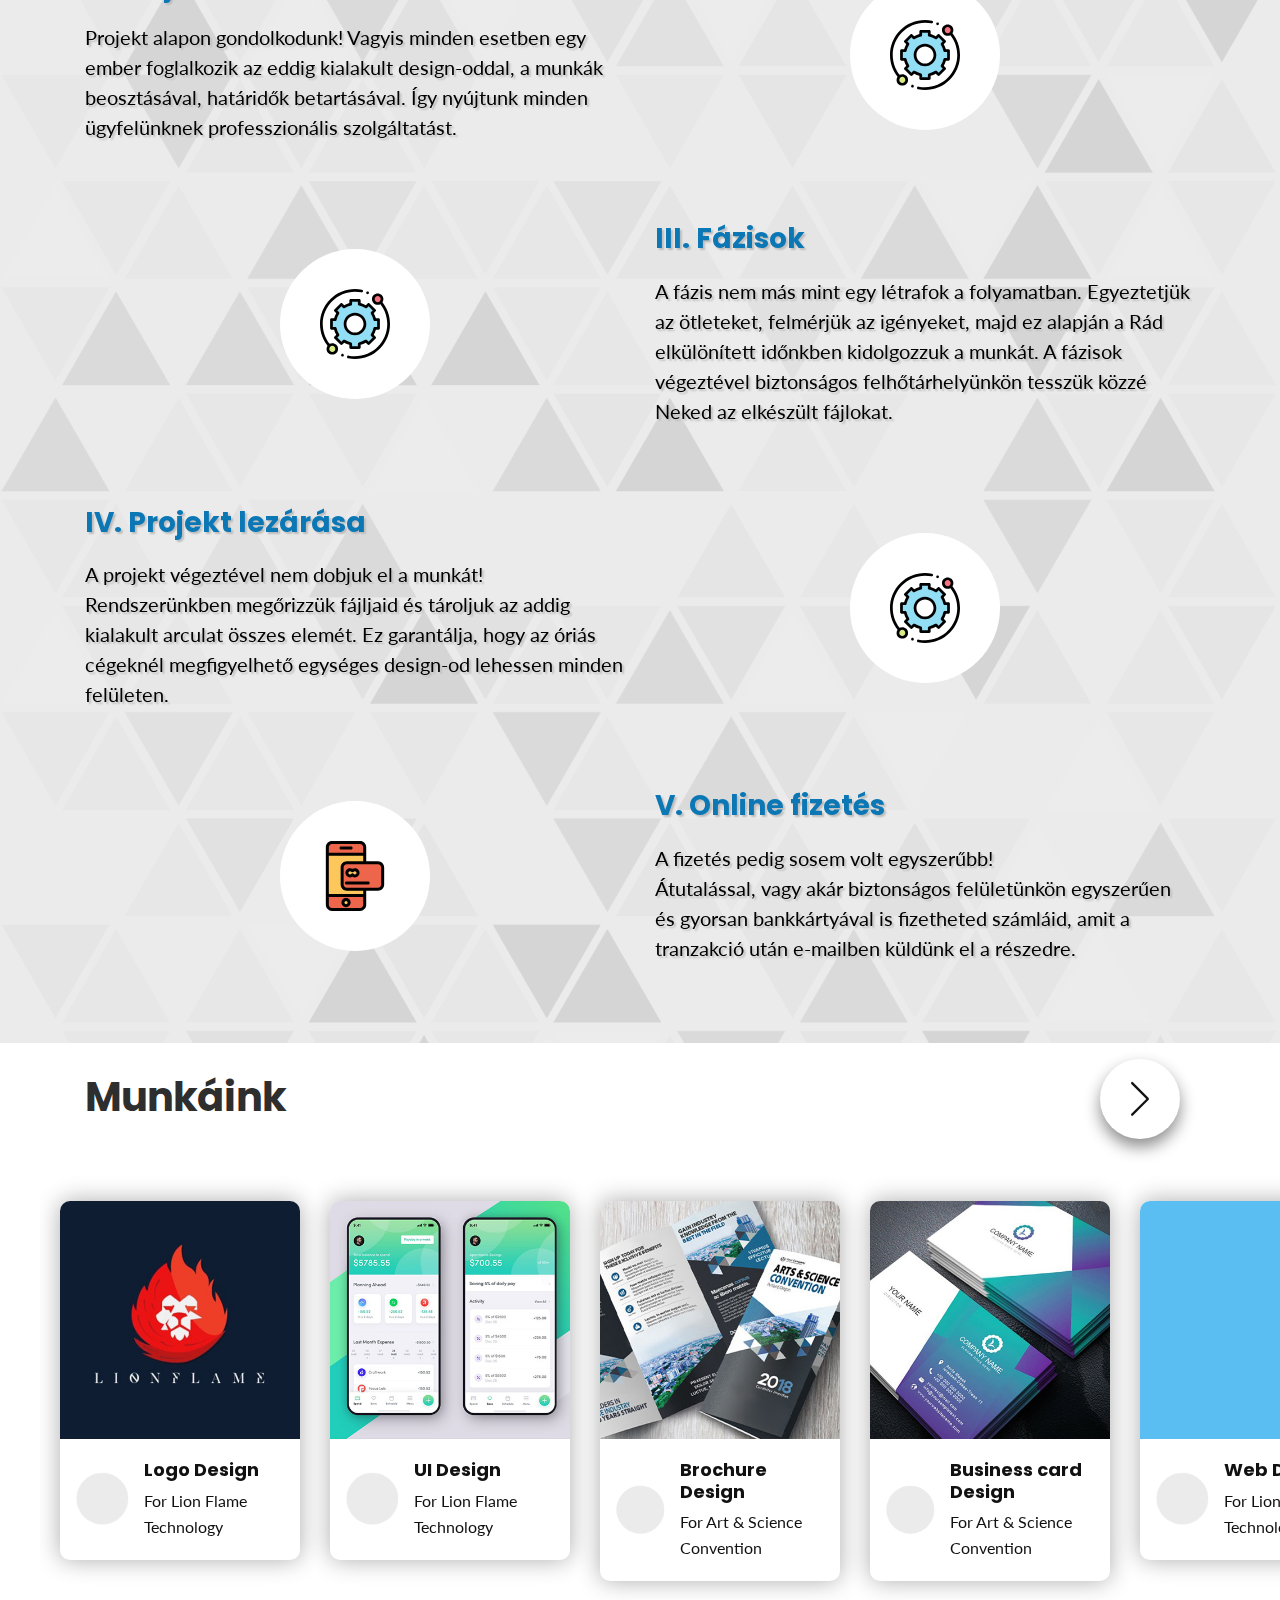
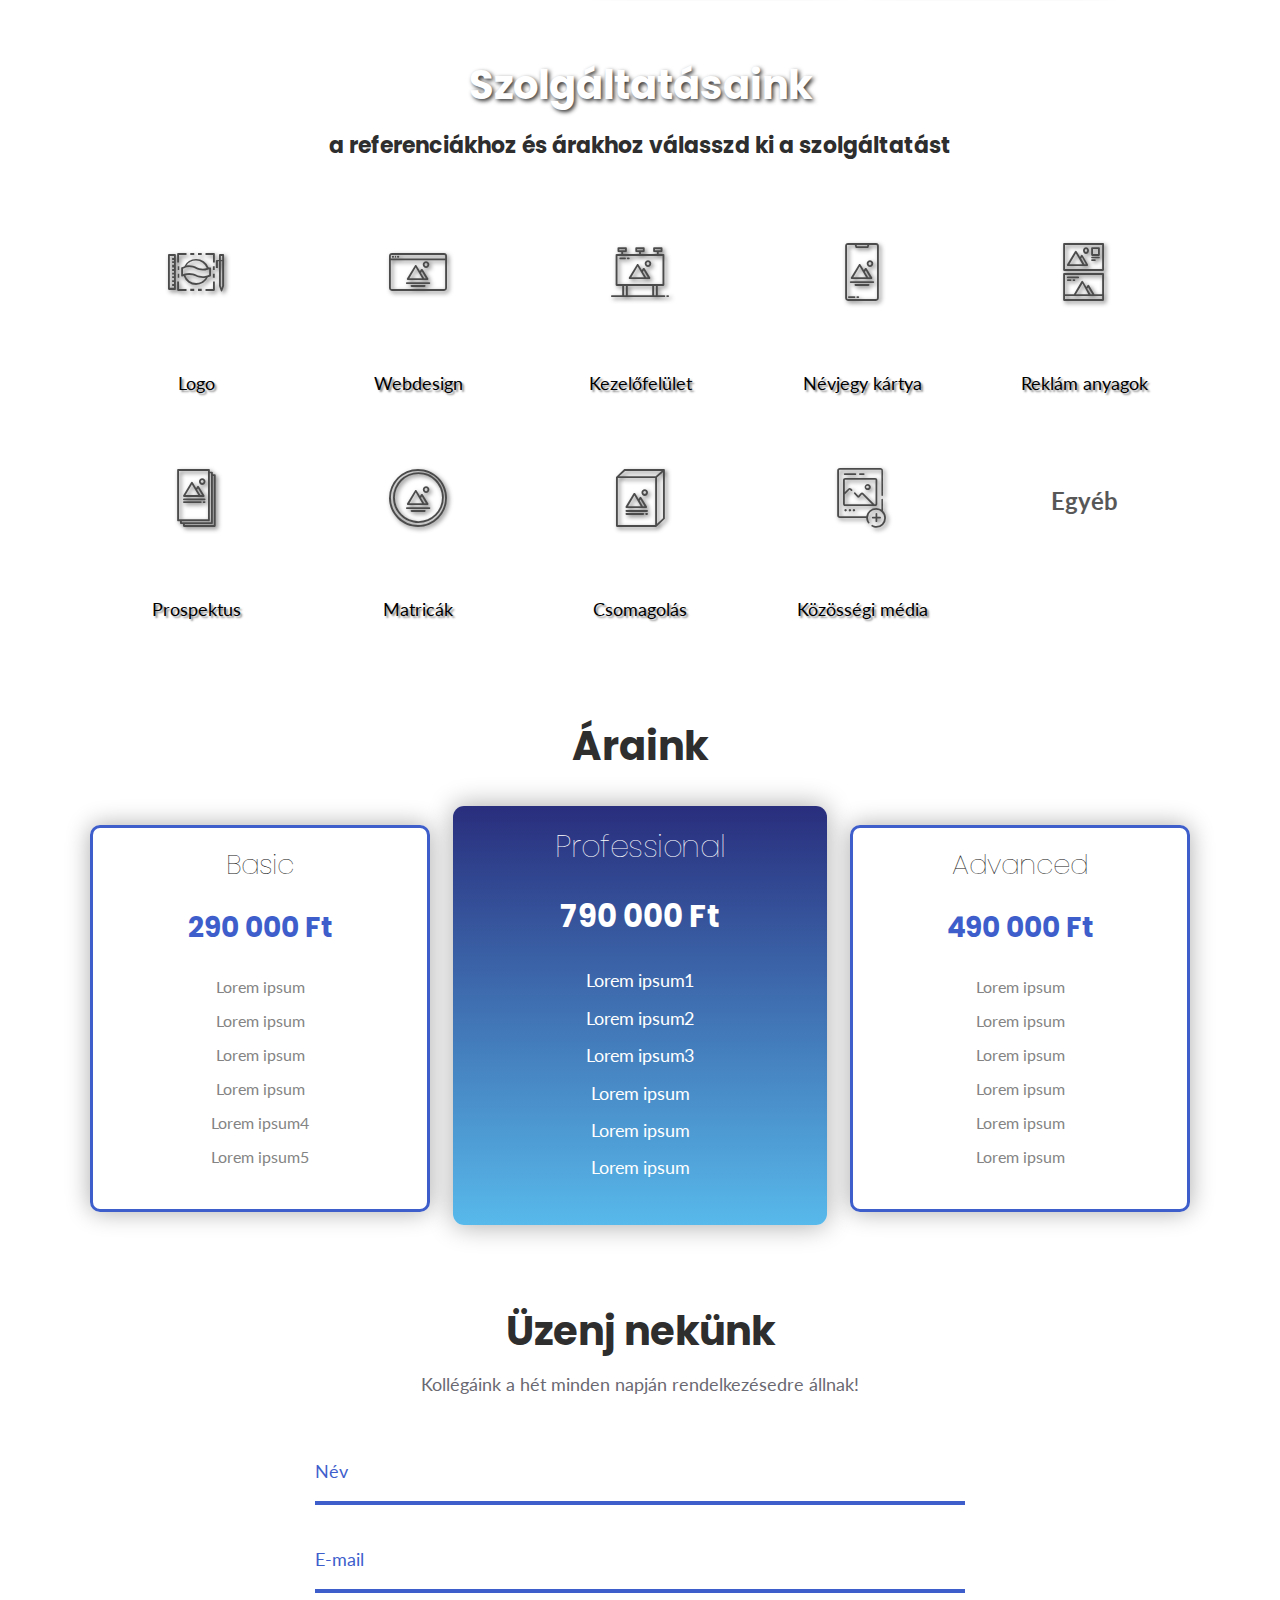
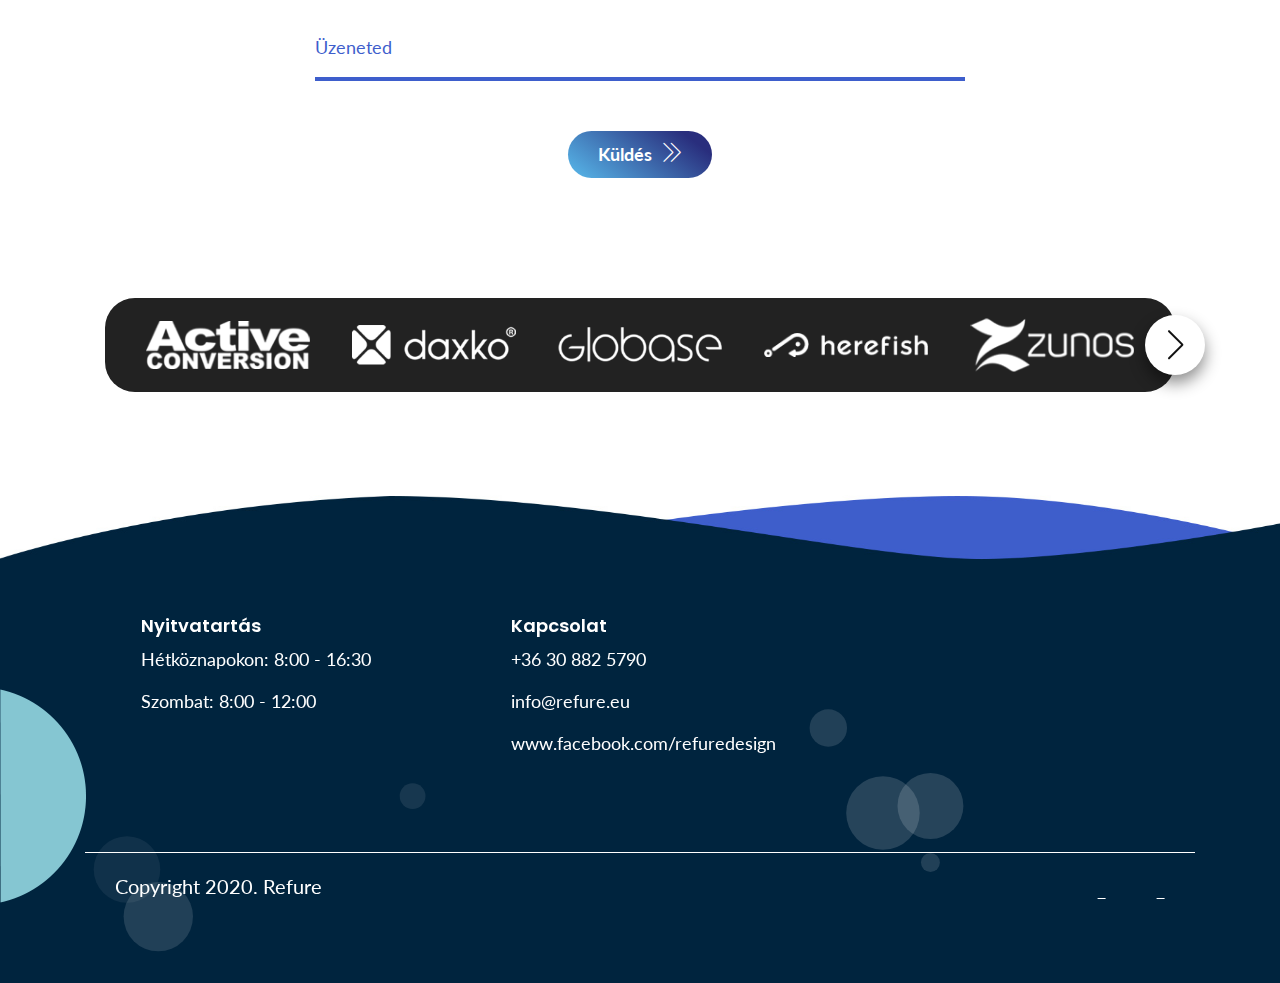
==== commit 8e2cfc49: "up" ====
--- a/update/index.html
+++ b/update/index.html
@@ -2012,7 +2012,7 @@
                     Kollégáink a hét minden napján rendelkezésedre állnak!
                 </p>
             </div><!-- title -->
-            <form class="contact-from">
+            <form class="contact-from" id="contactForm" method="post" action="assets/phpmail/mail.php">
                 <div class="input-group">
                     <input type="text" id="name" name="name" required />
                     <label for="name"><span>Név</span></label>
@@ -2026,7 +2026,7 @@
                     <label for="message"><span>Üzeneted</span></label>
                 </div>
                 <div class="input-group button">
-                    <button>Küldés<i class="lni lni-angle-double-right"></i></button>
+                    <button type="submit">Küldés<i class="lni lni-angle-double-right"></i></button>
                 </div>
             </form><!-- form -->
         </div><!-- container -->
@@ -2123,7 +2123,34 @@
         <div id="particles-2"></div>
     </footer>
     <!--====== FOOTER PART ENDS ======-->
-   
+   <!--====== Facebook PART START ======-->
+    <!-- Load Facebook SDK for JavaScript -->
+<!--      <div id="fb-root"></div>-->
+      <script>
+          setTimeout(fb , 3000);
+          function fb(){
+                window.fbAsyncInit = function() {
+                  FB.init({
+                    xfbml            : true,
+                    version          : 'v7.0'
+                  });
+                };
+
+                (function(d, s, id) {
+                var js, fjs = d.getElementsByTagName(s)[0];
+                if (d.getElementById(id)) return;
+                js = d.createElement(s); js.id = id;
+                js.src = 'https://connect.facebook.net/en_US/sdk/xfbml.customerchat.js';
+                fjs.parentNode.insertBefore(js, fjs);
+              }(document, 'script', 'facebook-jssdk'));
+
+          }
+        </script>
+
+      <!-- Your Chat Plugin code -->
+<!--      <div class="fb-customerchat" attribution=setup_tool page_id="107542750986701" theme_color="#0084ff" logged_in_greeting="Miben segíthetek?" logged_out_greeting="Miben segíthetek?">-->
+<!--      </div>-->
+    <!--====== Facebook PART ENDS ======-->
     <!--====== Jquery js ======-->
     <script src="assets/js/vendor/jquery-1.12.4.min.js"></script>
     <script src="assets/js/vendor/modernizr-3.7.1.min.js"></script>
@@ -2153,35 +2180,8 @@
     
     <!--====== smtp mail js ======-->
     <script src="assets/js/smtp.js"></script>
-    
-    <script async src="//static.zotabox.com/c/7/c77ee74b11fddde7c72bba2944974870/widgets.js"></script>
 
     <!--====== Main js ======-->
     <script src="assets/js/main.js"></script>
     
-    <!--====== Facebook PART START ======-->
-    <!-- Load Facebook SDK for JavaScript -->
-      <div id="fb-root"></div>
-      <script>
-        window.fbAsyncInit = function() {
-            setTimeout(
-          FB.init({
-            xfbml            : true,
-            version          : 'v7.0'
-          })
-                , 2500);
-        };
-
-        (function(d, s, id) {
-        var js, fjs = d.getElementsByTagName(s)[0];
-        if (d.getElementById(id)) return;
-        js = d.createElement(s); js.id = id;
-        js.src = 'https://connect.facebook.net/en_US/sdk/xfbml.customerchat.js';
-        fjs.parentNode.insertBefore(js, fjs);
-      }(document, 'script', 'facebook-jssdk'));</script>
-
-      <!-- Your Chat Plugin code -->
-      <div class="fb-customerchat" attribution=setup_tool page_id="107542750986701" theme_color="#0084ff" logged_in_greeting="Miben segíthetek?" logged_out_greeting="Miben segíthetek?">
-      </div>
-    <!--====== Facebook PART ENDS ======-->
 </body></html>
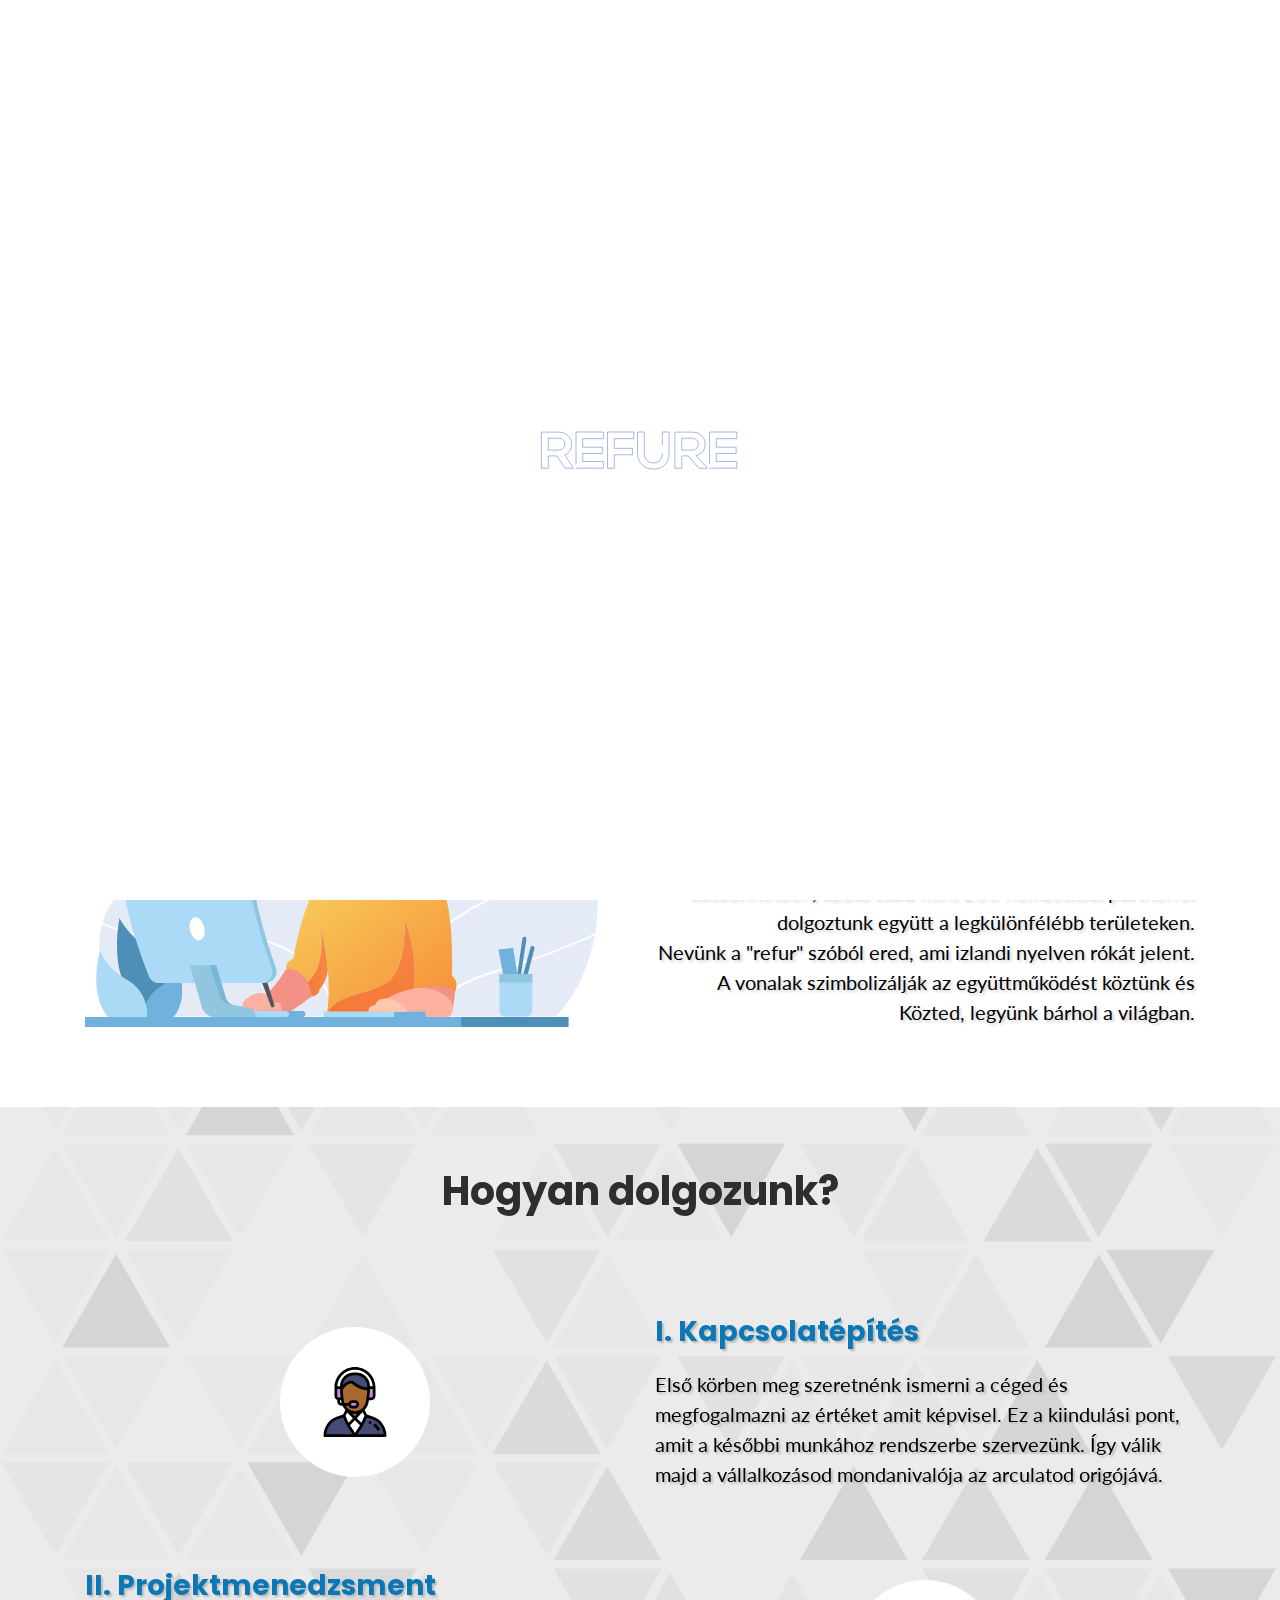
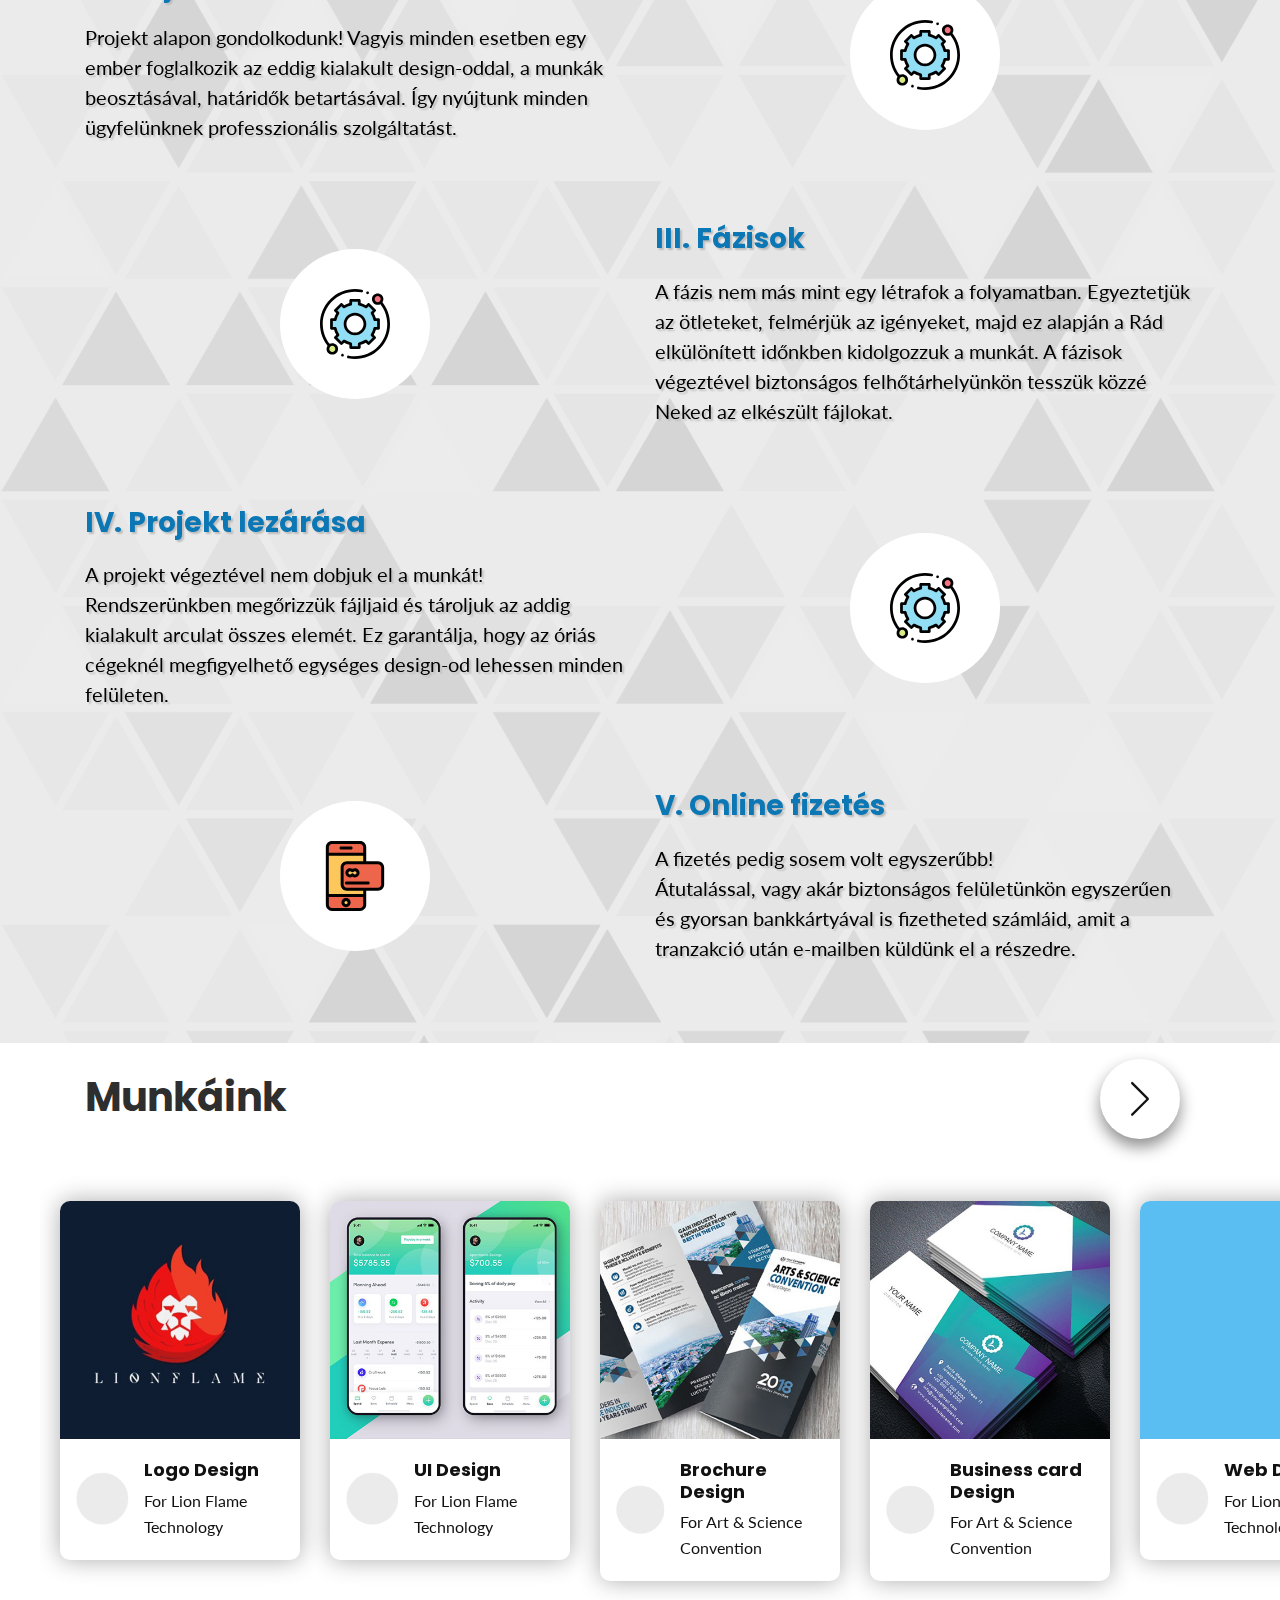
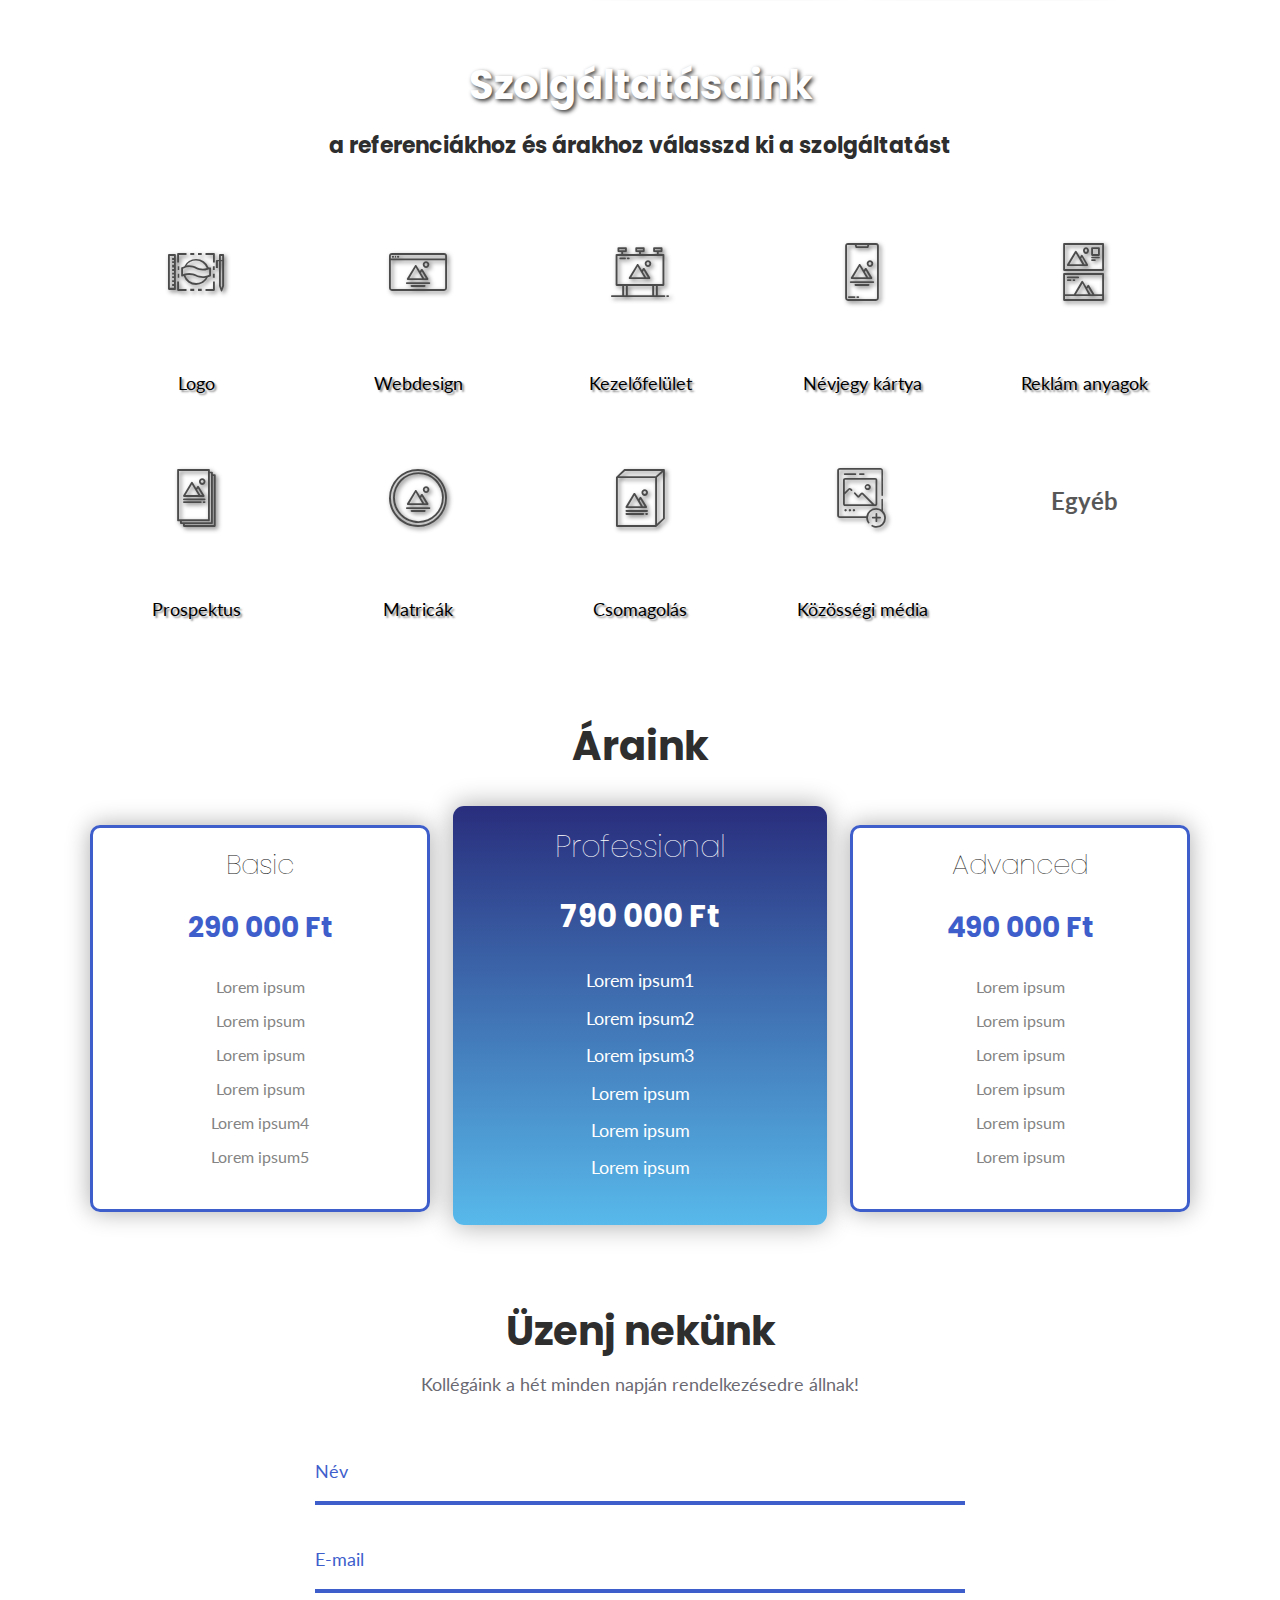
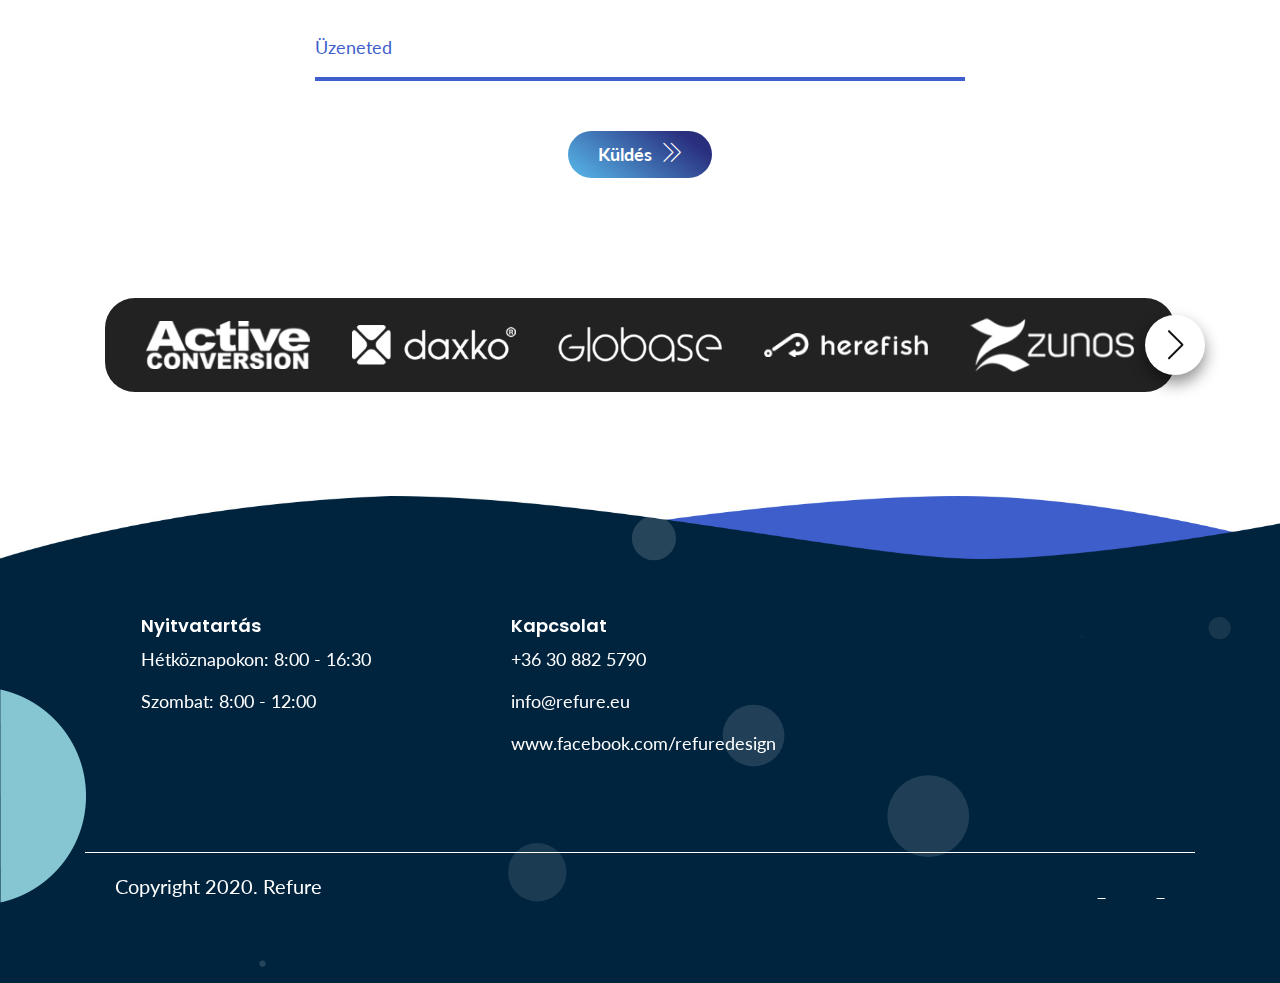
==== commit 803d8eb2: "up" ====
--- a/update/index.html
+++ b/update/index.html
@@ -2127,24 +2127,24 @@
     <!-- Load Facebook SDK for JavaScript -->
 <!--      <div id="fb-root"></div>-->
       <script>
-          setTimeout(fb , 3000);
-          function fb(){
-                window.fbAsyncInit = function() {
-                  FB.init({
-                    xfbml            : true,
-                    version          : 'v7.0'
-                  });
-                };
-
-                (function(d, s, id) {
-                var js, fjs = d.getElementsByTagName(s)[0];
-                if (d.getElementById(id)) return;
-                js = d.createElement(s); js.id = id;
-                js.src = 'https://connect.facebook.net/en_US/sdk/xfbml.customerchat.js';
-                fjs.parentNode.insertBefore(js, fjs);
-              }(document, 'script', 'facebook-jssdk'));
-
-          }
+//          setTimeout(fb , 3000);
+//          function fb(){
+//                window.fbAsyncInit = function() {
+//                  FB.init({
+//                    xfbml            : true,
+//                    version          : 'v7.0'
+//                  });
+//                };
+//
+//                (function(d, s, id) {
+//                var js, fjs = d.getElementsByTagName(s)[0];
+//                if (d.getElementById(id)) return;
+//                js = d.createElement(s); js.id = id;
+//                js.src = 'https://connect.facebook.net/en_US/sdk/xfbml.customerchat.js';
+//                fjs.parentNode.insertBefore(js, fjs);
+//              }(document, 'script', 'facebook-jssdk'));
+//
+//          }
         </script>
 
       <!-- Your Chat Plugin code -->
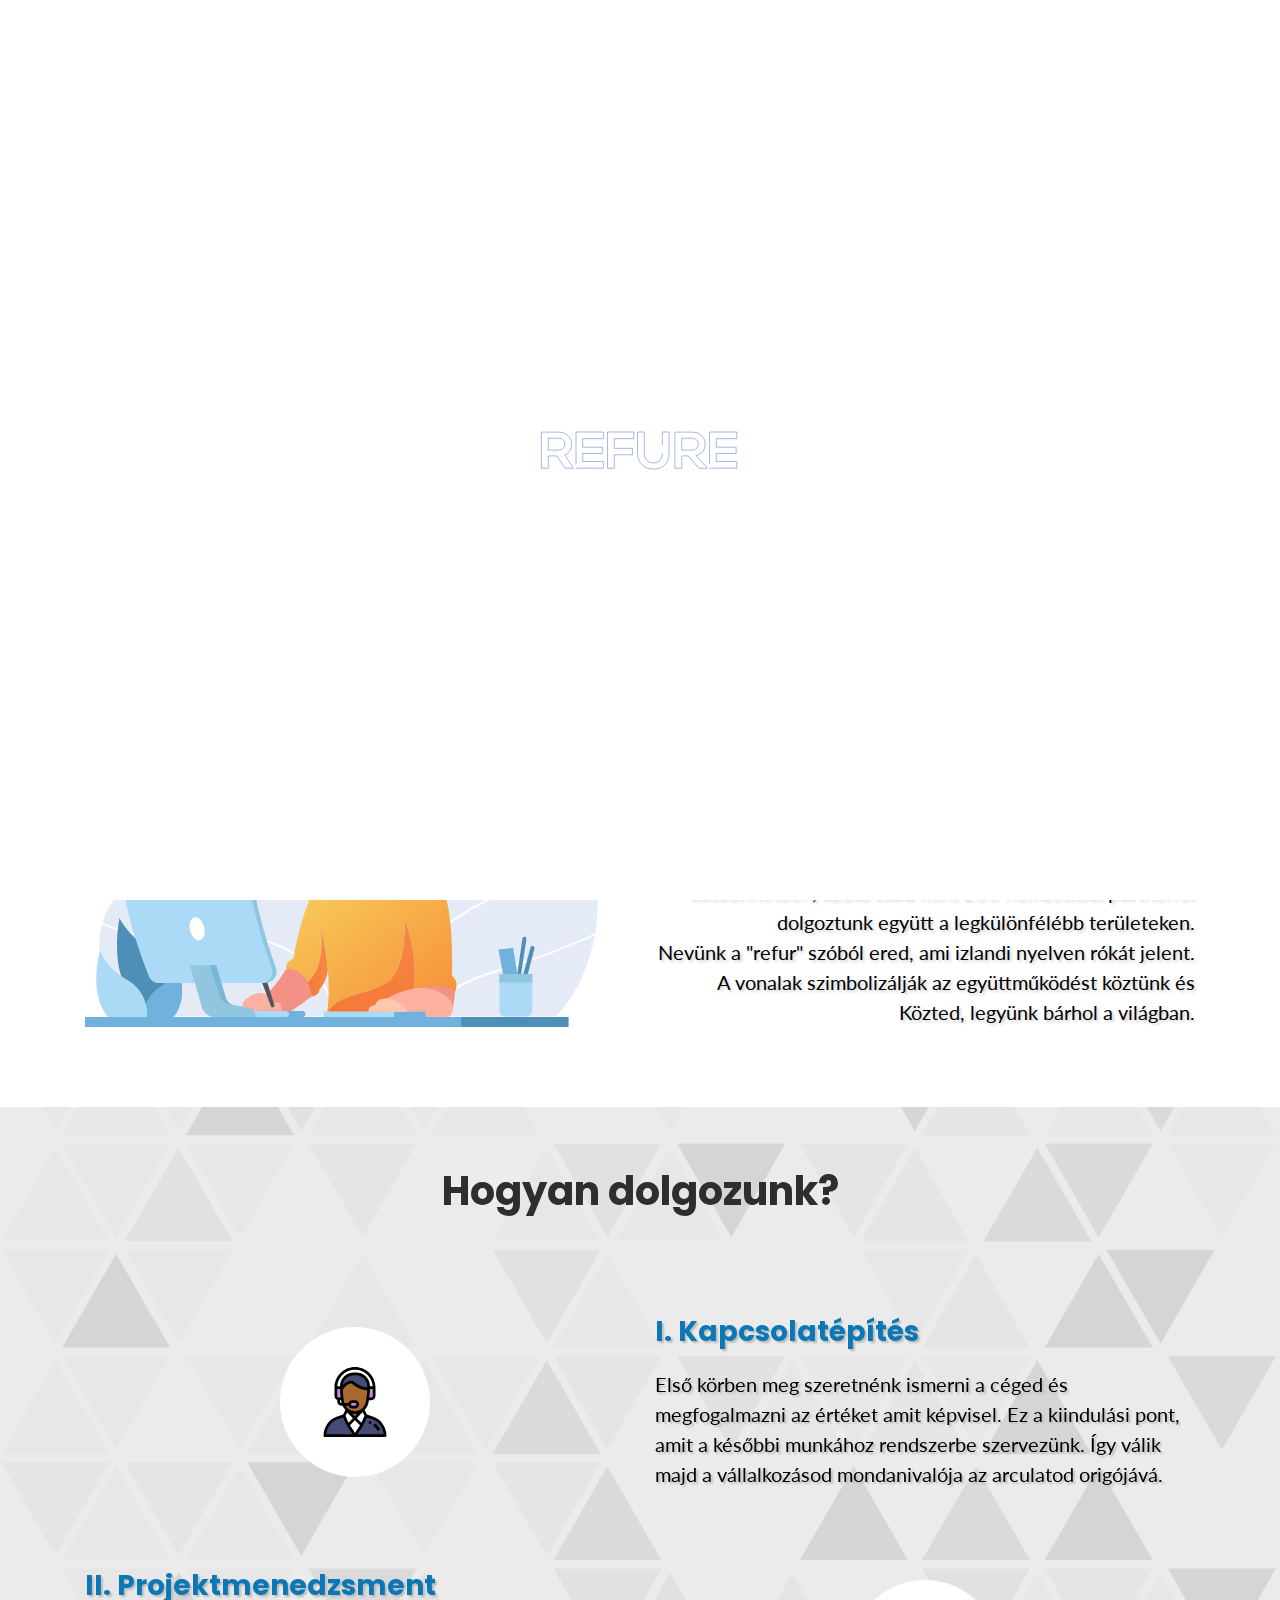
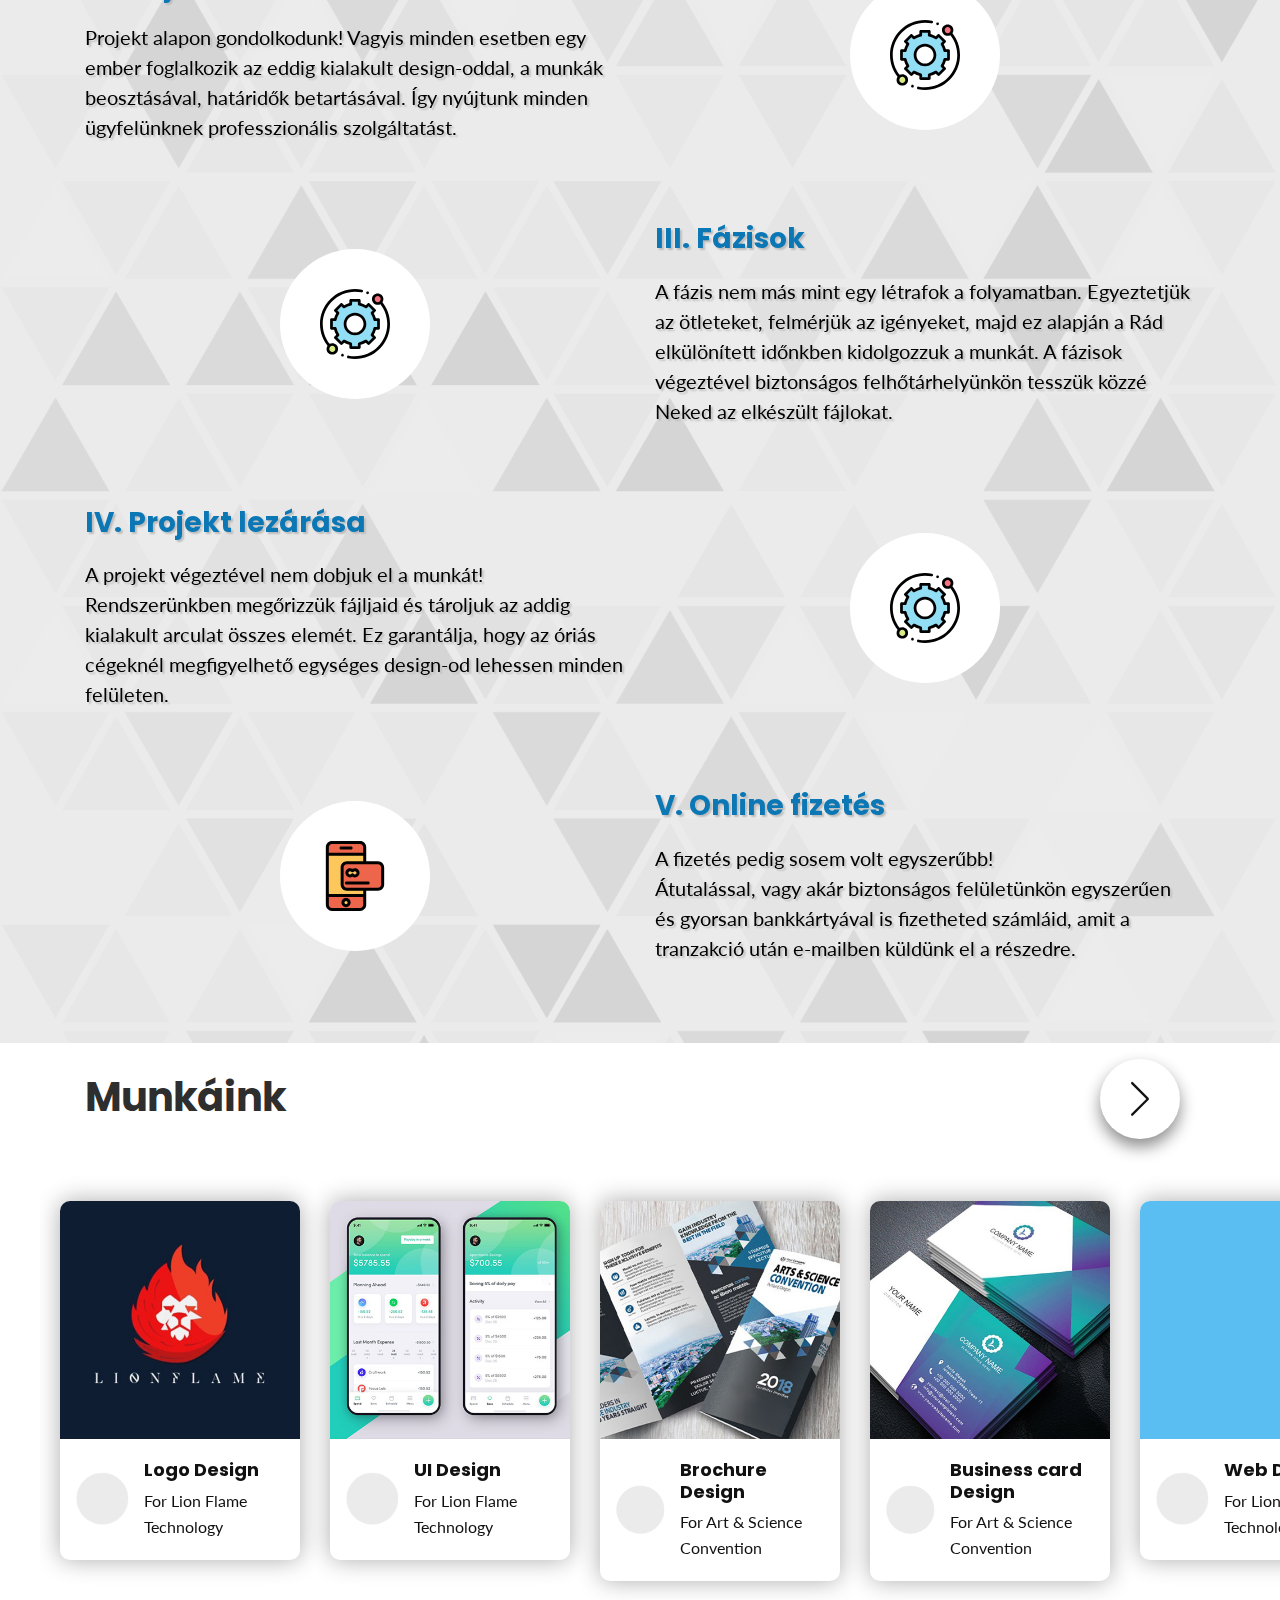
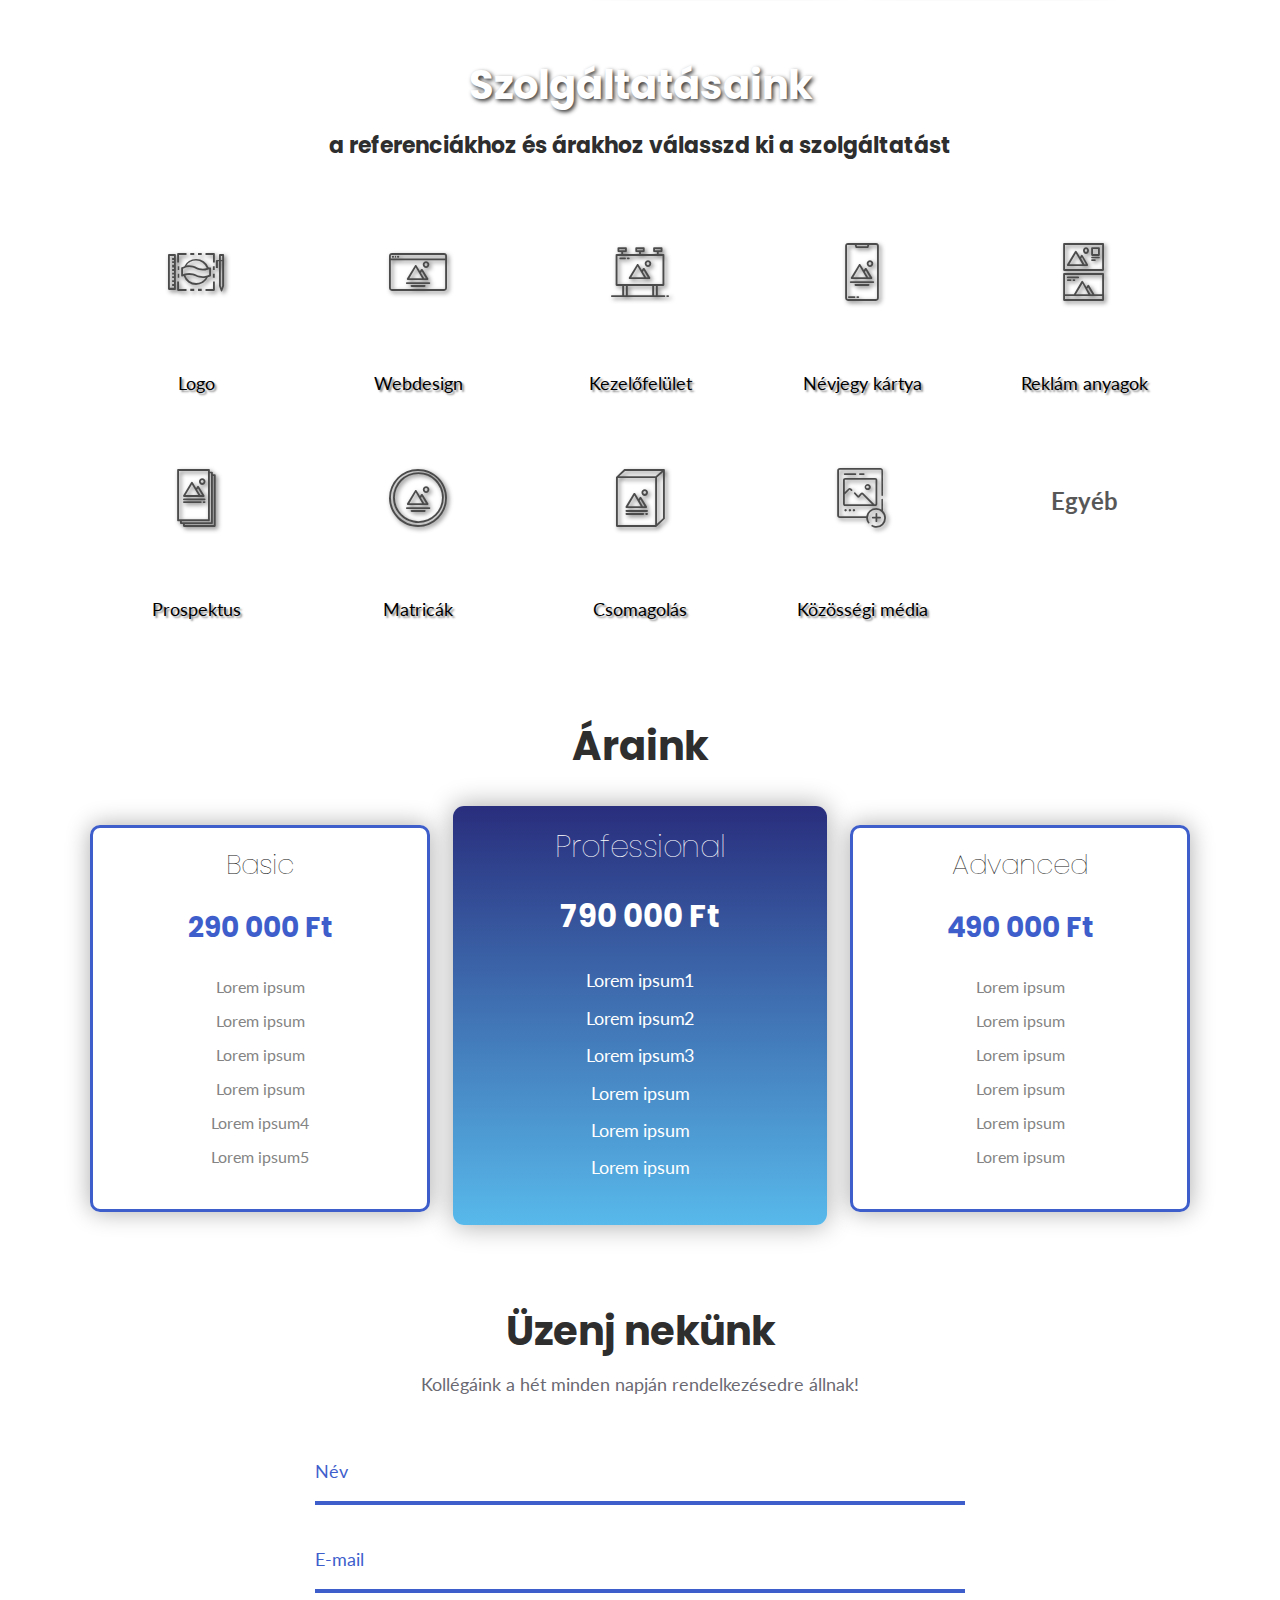
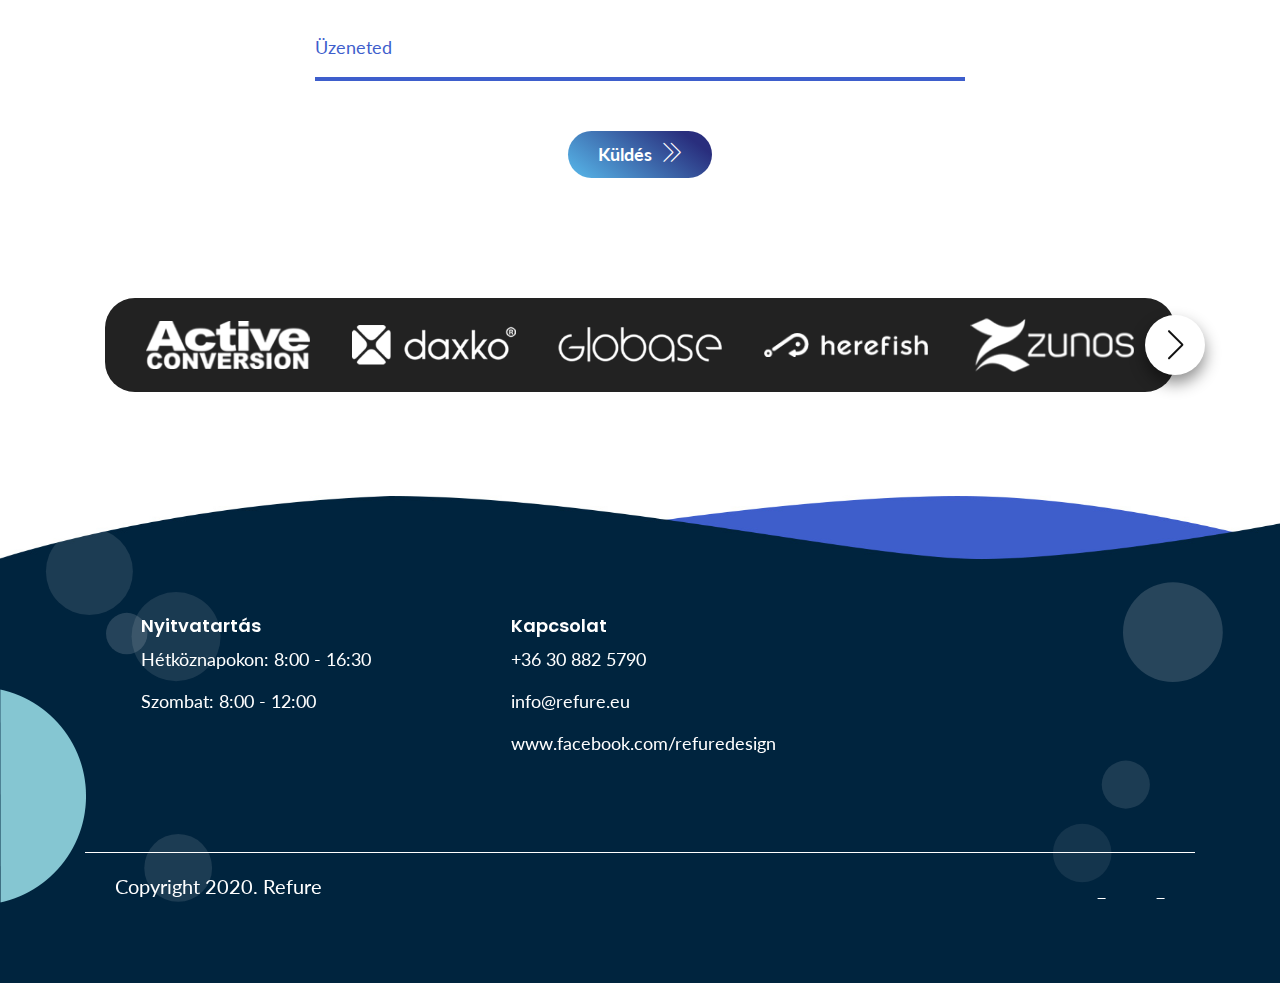
==== commit 9746f7ed: "up" ====
--- a/update/index.html
+++ b/update/index.html
@@ -2125,31 +2125,31 @@
     <!--====== FOOTER PART ENDS ======-->
    <!--====== Facebook PART START ======-->
     <!-- Load Facebook SDK for JavaScript -->
-<!--      <div id="fb-root"></div>-->
+      <div id="fb-root"></div>
       <script>
-//          setTimeout(fb , 3000);
-//          function fb(){
-//                window.fbAsyncInit = function() {
-//                  FB.init({
-//                    xfbml            : true,
-//                    version          : 'v7.0'
-//                  });
-//                };
-//
-//                (function(d, s, id) {
-//                var js, fjs = d.getElementsByTagName(s)[0];
-//                if (d.getElementById(id)) return;
-//                js = d.createElement(s); js.id = id;
-//                js.src = 'https://connect.facebook.net/en_US/sdk/xfbml.customerchat.js';
-//                fjs.parentNode.insertBefore(js, fjs);
-//              }(document, 'script', 'facebook-jssdk'));
-//
-//          }
+          setTimeout(fb , 3000);
+          function fb(){
+                window.fbAsyncInit = function() {
+                  FB.init({
+                    xfbml            : true,
+                    version          : 'v7.0'
+                  });
+                };
+
+                (function(d, s, id) {
+                var js, fjs = d.getElementsByTagName(s)[0];
+                if (d.getElementById(id)) return;
+                js = d.createElement(s); js.id = id;
+                js.src = 'https://connect.facebook.net/en_US/sdk/xfbml.customerchat.js';
+                fjs.parentNode.insertBefore(js, fjs);
+              }(document, 'script', 'facebook-jssdk'));
+
+          }
         </script>
 
       <!-- Your Chat Plugin code -->
-<!--      <div class="fb-customerchat" attribution=setup_tool page_id="107542750986701" theme_color="#0084ff" logged_in_greeting="Miben segíthetek?" logged_out_greeting="Miben segíthetek?">-->
-<!--      </div>-->
+      <div class="fb-customerchat" attribution=setup_tool page_id="107542750986701" theme_color="#0084ff" logged_in_greeting="Miben segíthetek?" logged_out_greeting="Miben segíthetek?">
+      </div>
     <!--====== Facebook PART ENDS ======-->
     <!--====== Jquery js ======-->
     <script src="assets/js/vendor/jquery-1.12.4.min.js"></script>
